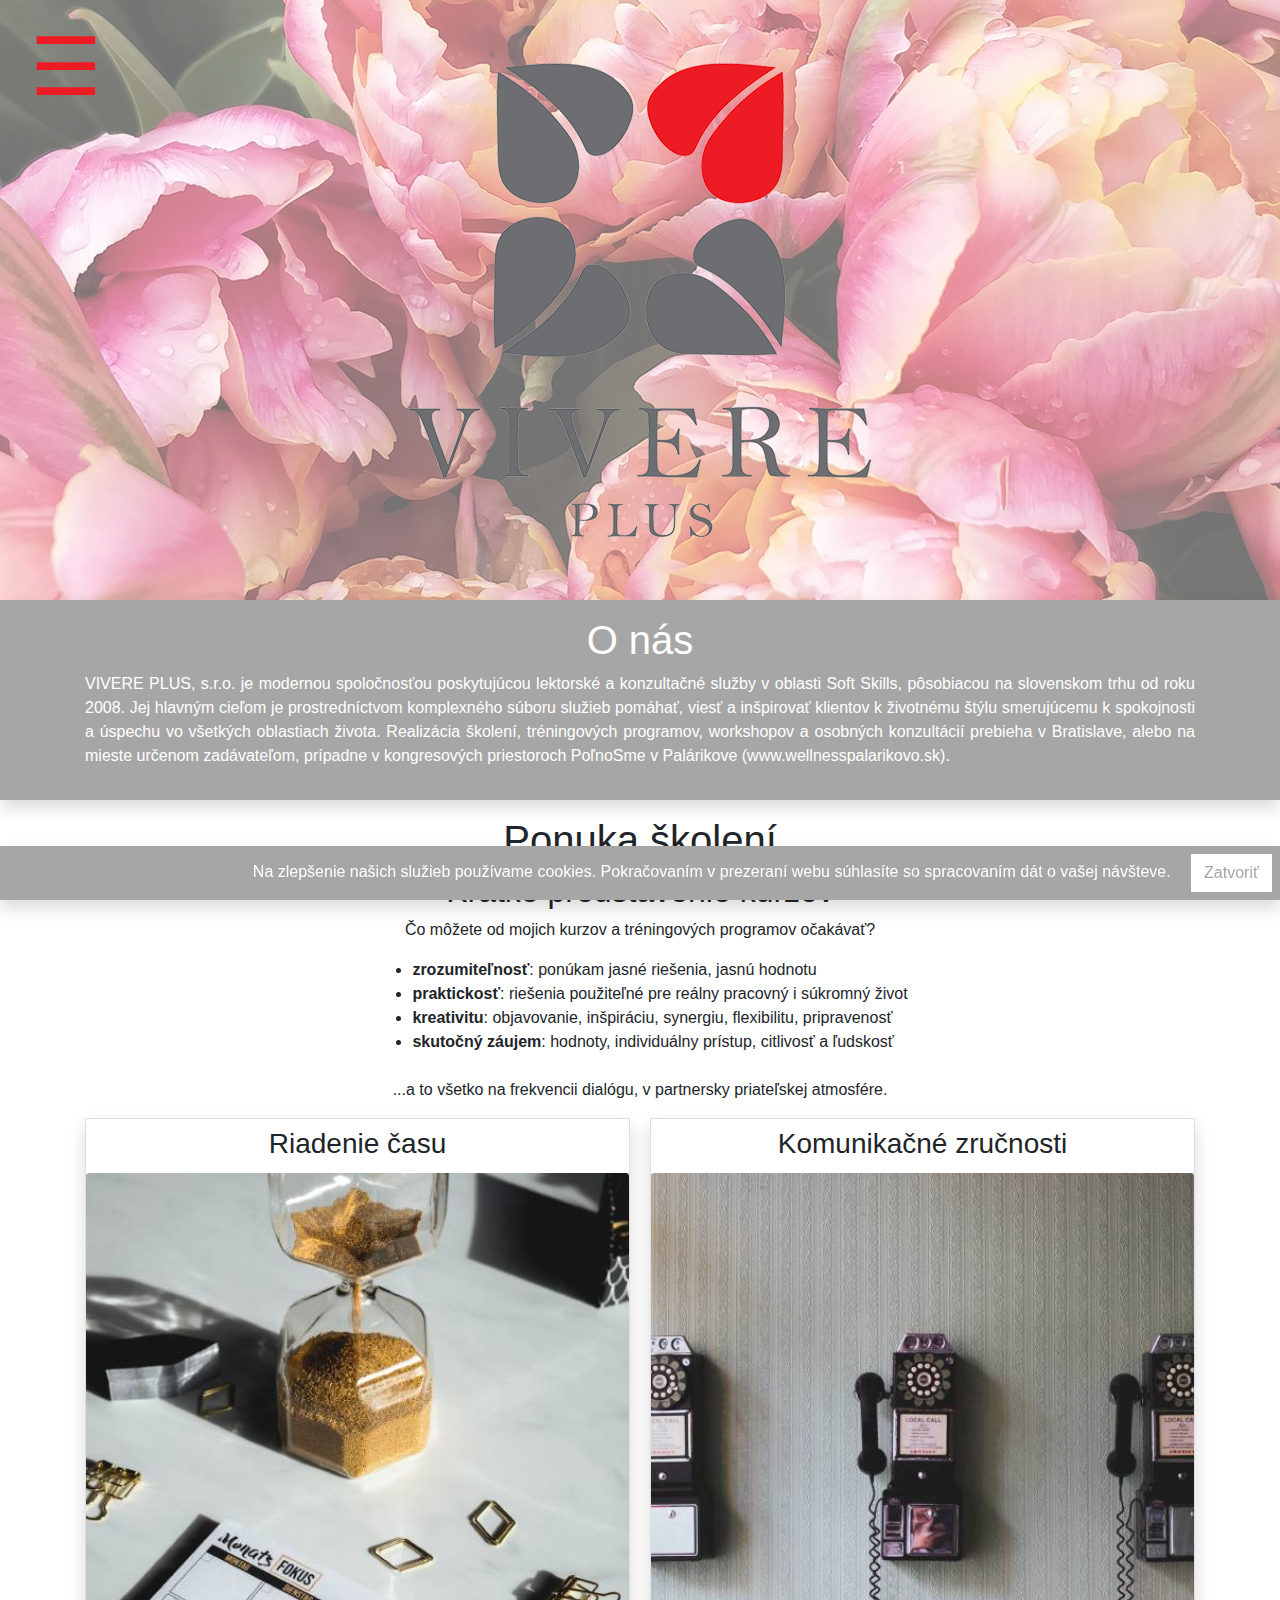
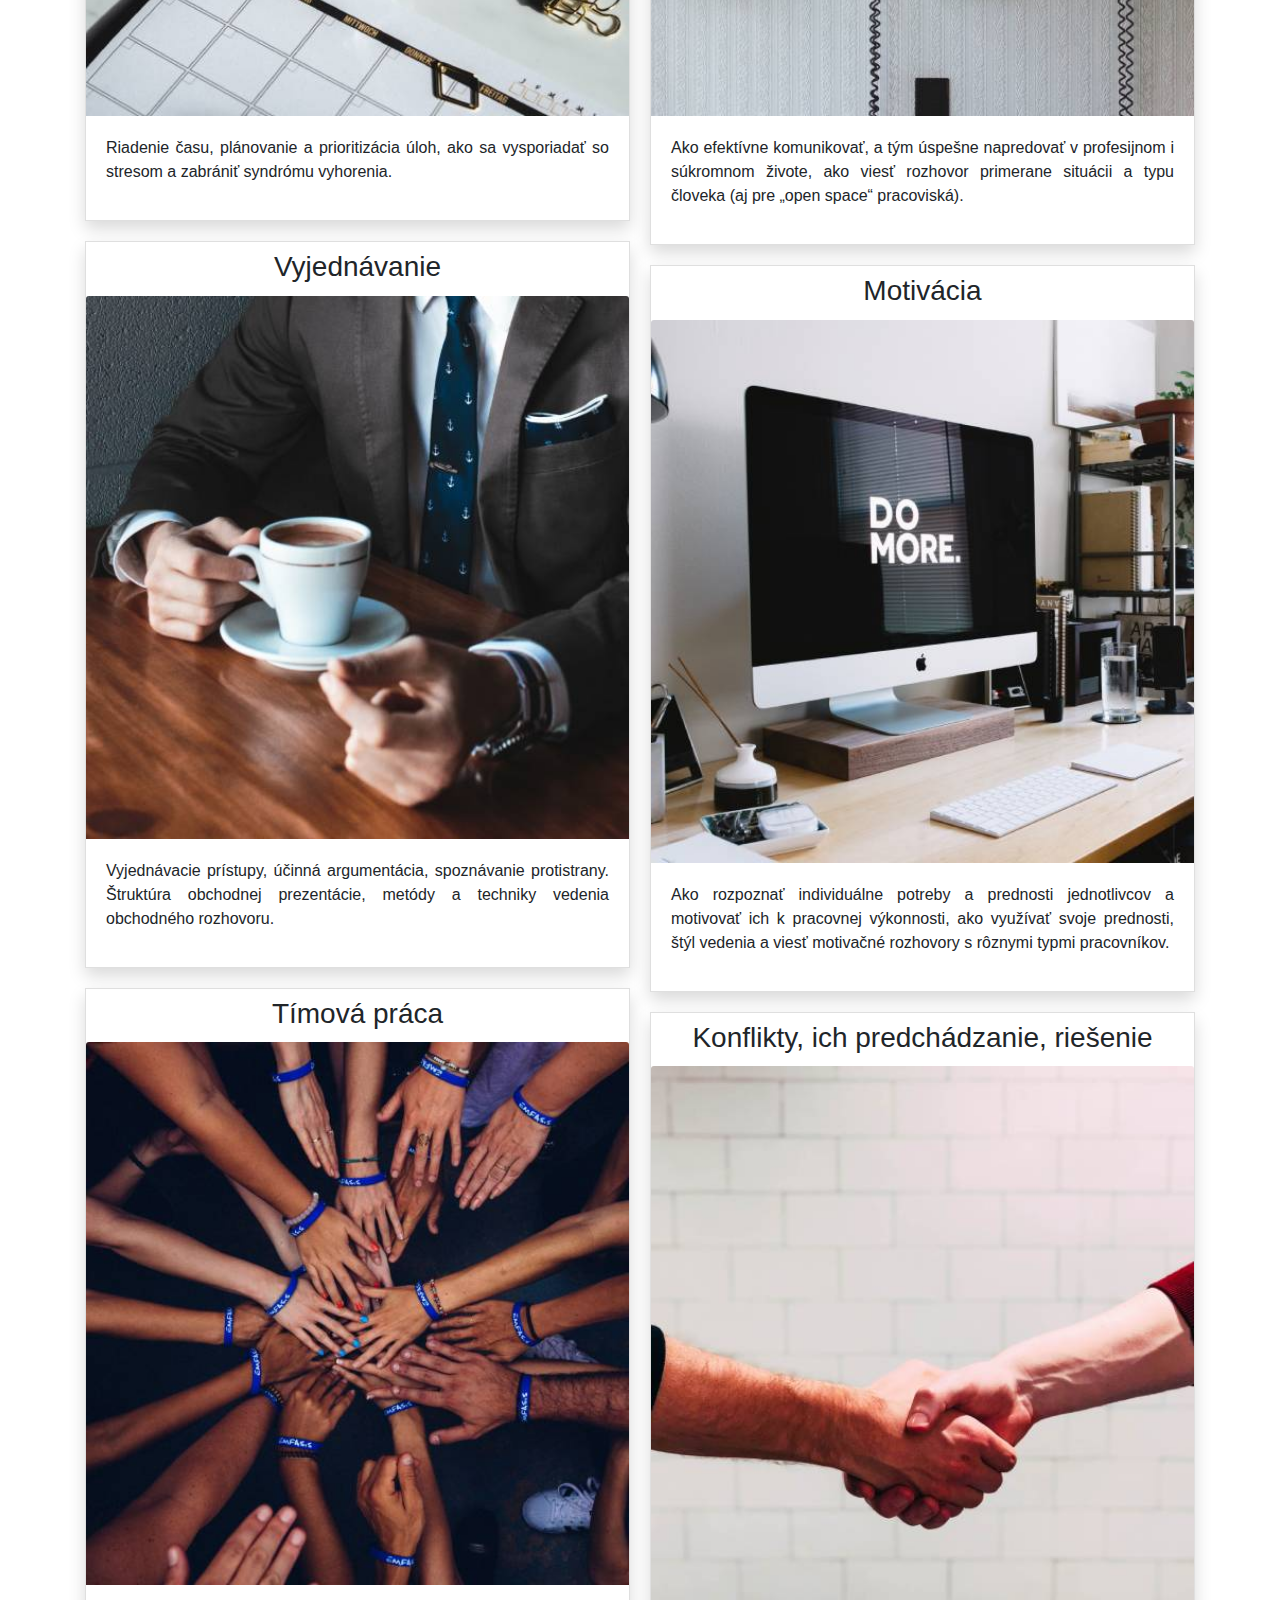
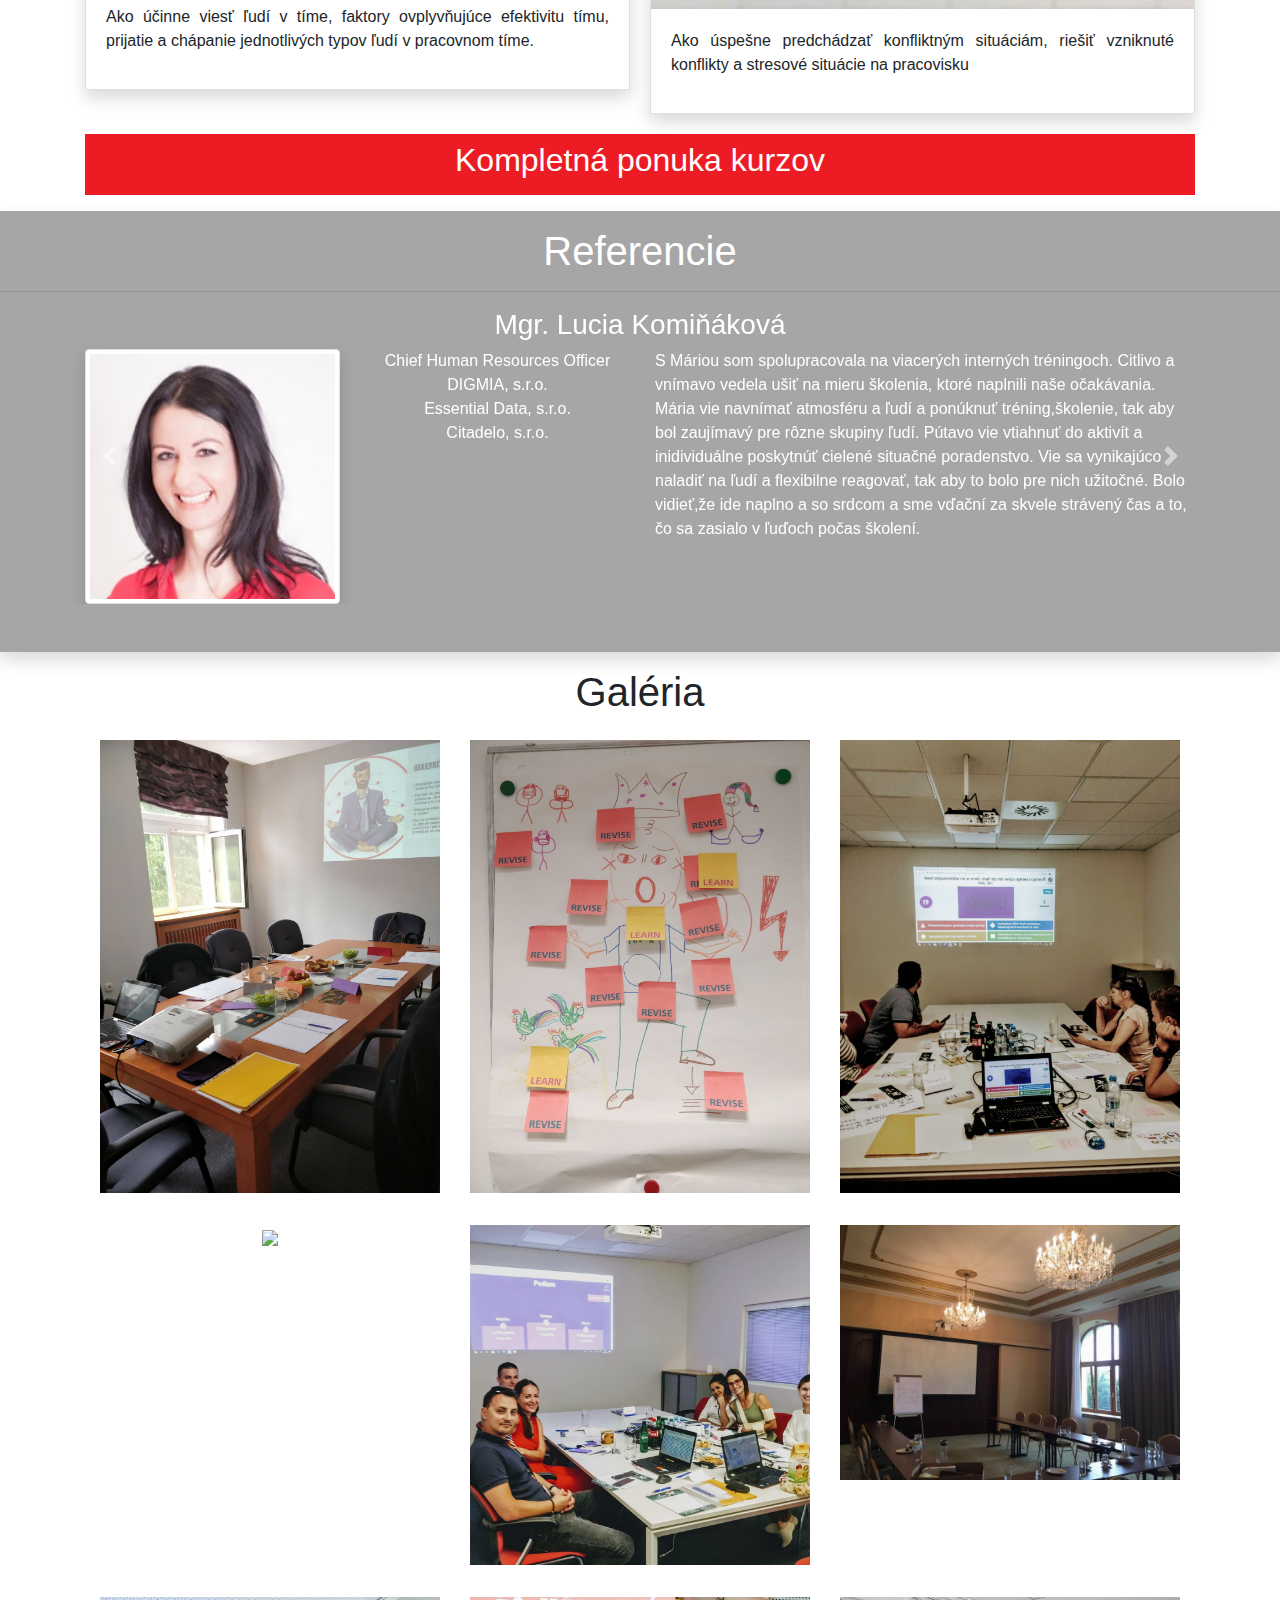
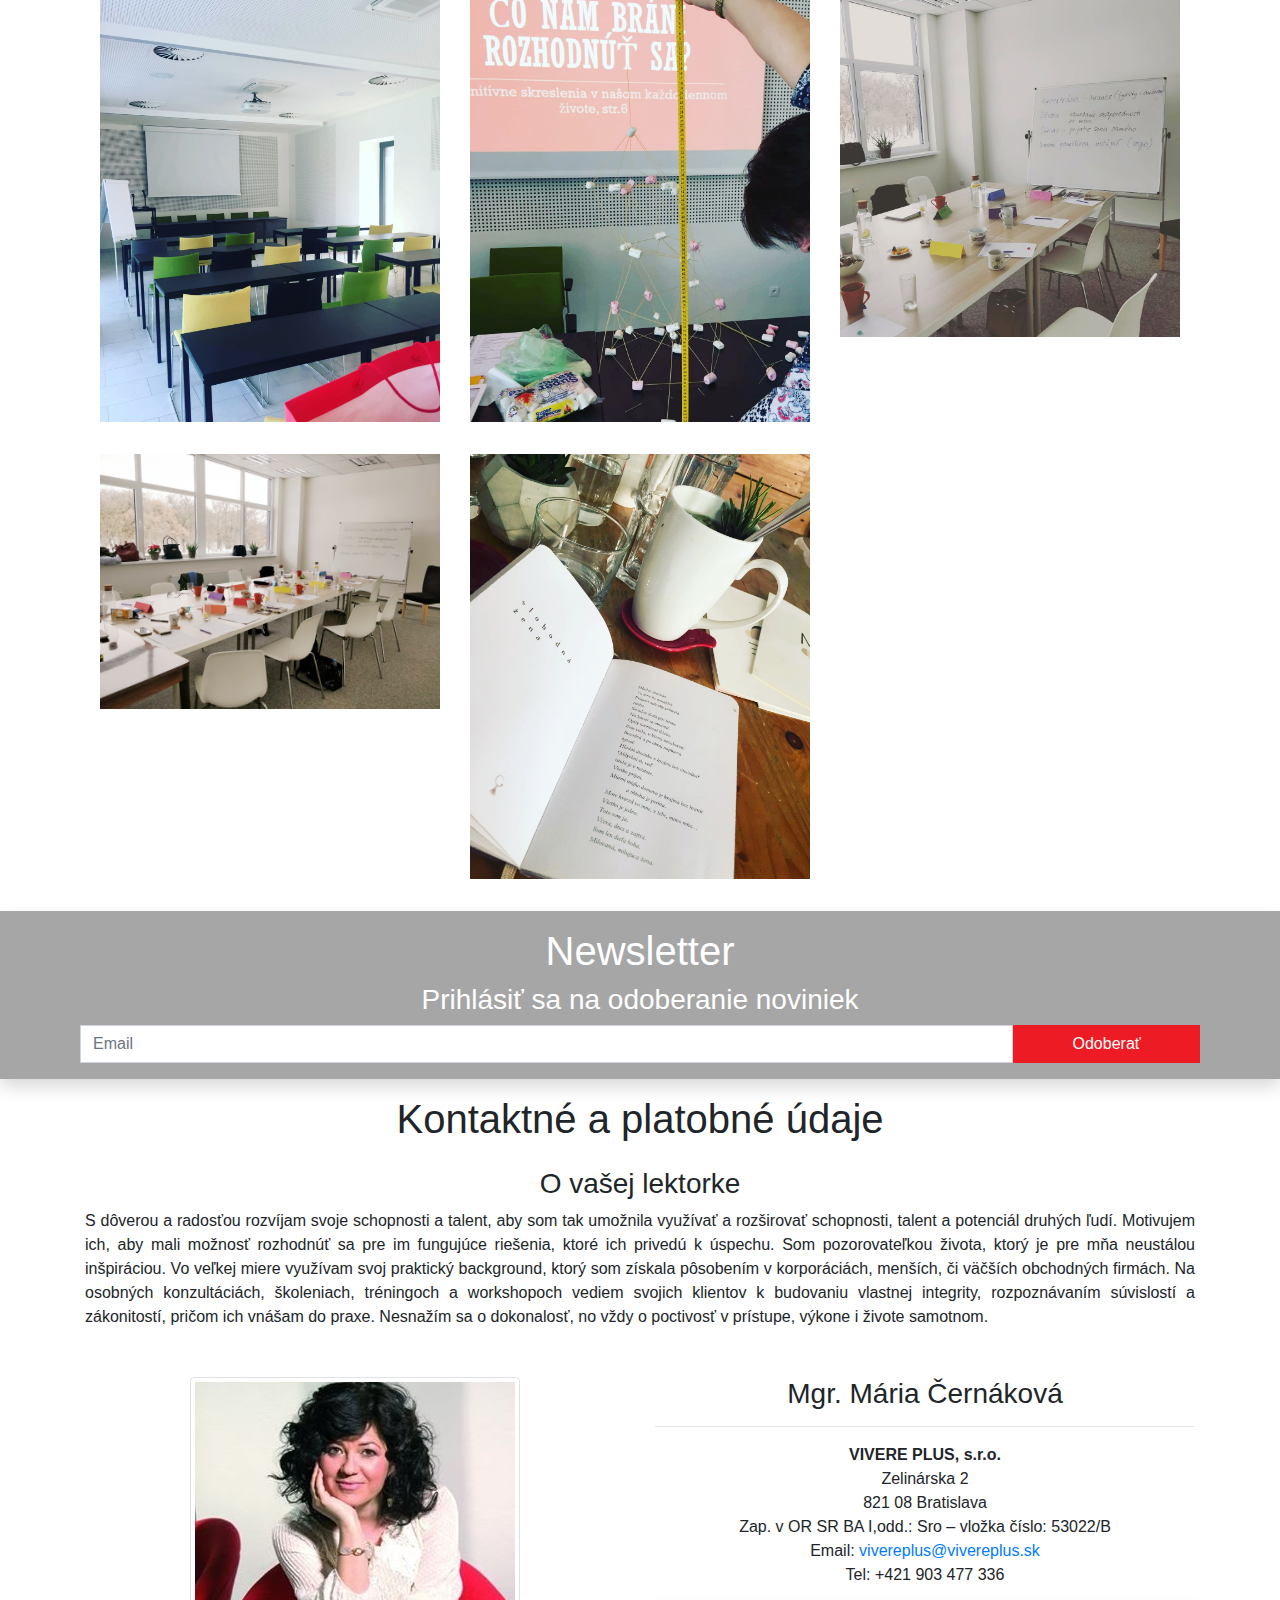
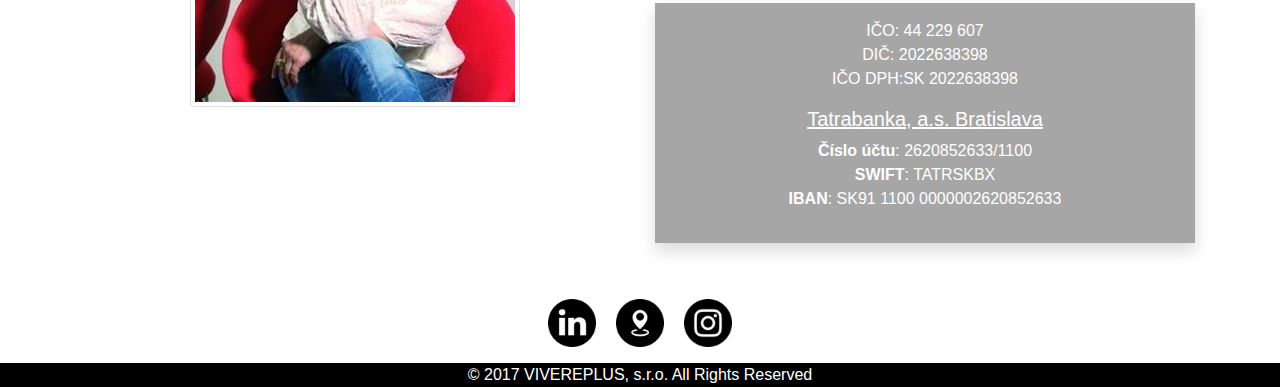
==== index.html @ 150a3332 "Add GDPR cookies compliant bar" ====
<!DOCTYPE html>
<html lang="en">
<head>
<meta charset="UTF-8">
<meta name="viewport" content="width=device-width, initial-scale=1, shrink-to-fit=no">
<title>VIVEREPLUS</title>
<meta name="description" content="Moderná spoločnosť poskytujúca lektorské a konzultačné služby v oblasti Soft Skills, pôsobiacou na slovenskom trhu od roku 2008. Jej hlavným cieľom je prostredníctvom komplexného súboru služieb pomáhať, viesť a inšpirovať klientov k životnému štýlu smerujúcemu k spokojnosti a úspechu vo všetkých oblastiach života.">

<link rel="stylesheet" href="https://stackpath.bootstrapcdn.com/bootstrap/4.3.1/css/bootstrap.min.css" integrity="sha384-ggOyR0iXCbMQv3Xipma34MD+dH/1fQ784/j6cY/iJTQUOhcWr7x9JvoRxT2MZw1T" crossorigin="anonymous">
<link rel="stylesheet" href="main.css">

<link rel="apple-touch-icon" sizes="180x180" href="/apple-touch-icon.png">
<link rel="icon" type="image/png" sizes="32x32" href="/favicon-32x32.png">
<link rel="icon" type="image/png" sizes="16x16" href="/favicon-16x16.png">
<link rel="manifest" href="/site.webmanifest">
<link rel="mask-icon" href="/safari-pinned-tab.svg" color="#5bbad5">
<meta name="msapplication-TileColor" content="#ffffff">
<meta name="theme-color" content="#ffffff">
</head>

<body id="body">
<a href="javascript:void(0)" class="openbtn icon" onclick="openNav()">&#9776;</a>
<nav id="main_nav" class="light">
  <span class="closebtn icon" onclick="closeNav()">&times;</span>
  <a class="h2 text-left" onclick="navTo('home')">Domov</a>
  <a class="h2 text-left" onclick="navTo('about')">O mne</a>
  <a class="h2 text-left" onclick="navTo('services')">Ponuka kurzov</a>
  <a class="h2 text-left" onclick="navTo('reviews')">Referencie</a>
  <a class="h2 text-left" onclick="navTo('galery')">Galéria</a>
  <a class="h2 text-left" onclick="navTo('newsletter')">Newsletter</a>
  <a class="h2 text-left" onclick="navTo('contact')">Kontaktné údaje</a>
</nav>
<header id="home">
  <img src="images/vivereplus-logo-600px.png" class="img-fluid"/>
</header>
<main>
  <article id="about" class="container-fluid dark shadow">
    <div class="container">
      <h1>O nás</h1>
      <p class="text-justify">
      VIVERE PLUS, s.r.o. je modernou  spoločnosťou poskytujúcou lektorské a
      konzultačné služby v oblasti Soft Skills, pôsobiacou na slovenskom trhu od
      roku 2008.   Jej hlavným cieľom  je prostredníctvom komplexného súboru služieb
      pomáhať, viesť a inšpirovať klientov k životnému štýlu smerujúcemu k
      spokojnosti a úspechu vo všetkých oblastiach života.   Realizácia školení,
      tréningových programov, workshopov a osobných konzultácií prebieha v
      Bratislave, alebo na mieste určenom zadávateľom, prípadne v kongresových
      priestoroch PoľnoSme v Palárikove (www.wellnesspalarikovo.sk).  
      </p>
    </div>
  </article>

  <article id="services" class="container-fluid">
    <div class="container">
    <h1>Ponuka školení</h1>
    <h2>Krátke predstavenie kurzov</h2>
    <p>
    Čo môžete od mojich kurzov a tréningových programov očakávať?
    <ul style="text-align: left; display: table; margin: auto">
      <li><b>zrozumiteľnosť</b>: ponúkam jasné riešenia, jasnú hodnotu</li>
      <li><b>praktickosť</b>: riešenia použiteľné pre reálny pracovný i súkromný život</li>
      <li><b>kreativitu</b>: objavovanie, inšpiráciu, synergiu, flexibilitu, pripravenosť</li>
      <li><b>skutočný záujem</b>: hodnoty, individuálny prístup, citlivosť a ľudskosť</li>
    </ul>
    <p>
    <br>
    ...a to všetko na frekvencii dialógu, v partnersky priateľskej atmosfére.
    </p>
    <div class="card-columns">
        <div class="card shadow" style="cursor: pointer" onclick="$('#timeManagementDetail').collapse('toggle')">
          <h3 class="mt-2 card-title">Riadenie času</h3>
					<img src="images/time-management.jpg" class="card-img-top" alt="Time management">
          <div class="card-body">
            <p class="text-justify">
            Riadenie času, plánovanie a prioritizácia úloh, ako sa vysporiadať
            so stresom a zabrániť syndrómu vyhorenia.
            </p>
						<div class="collapse" id="timeManagementDetail">
							<table class="table table-striped">
								<tr><td>Time a stres management</td>
									<td>1&nbsp;ďeň, 2&nbsp;dni</td></tr>
								<tr><td>Time,  stres management a prokrastinácia</td>
									<td>2&nbsp;dni</td></tr>
								<tr><td>Efektivita v práci</td>
									<td>1&nbsp;ďeň</td></tr>
							</table>
							<a href="docs/ponuka-skoleni.pdf" target="_blank" class="dark btn btn-primary btn-block">Viac info</a>
						</div>
          </div>
        </div>

        <div class="card shadow" style="cursor: pointer" onclick="$('#negotiationDetail').collapse('toggle')">
          <h3 class="mt-2 card-title">Vyjednávanie</h3>
					<img src="images/negotiation.jpg" class="card-img-top" alt="Negotiation">
          <div class="card-body">
            <p class="text-justify">
            Vyjednávacie prístupy, účinná argumentácia, spoznávanie protistrany.
            Štruktúra obchodnej prezentácie, metódy a techniky vedenia obchodného rozhovoru.
            </p>
						<div class="collapse" id="negotiationDetail">
							<table class="table table-striped">
								<tr><td>Vyjednávacie zručnosti</td>
										<td>1&nbsp;ďeň, 2&nbsp;dni</td></tr>
								<tr><td>Účinná prezentácia v negociačnom procese</td>
										<td>1&nbsp;ďeň, 2&nbsp;dni</td></tr>
								<tr><td>Praktické obchodné zručnosti</td>
										<td>1&nbsp;ďeň</td></tr>
							</table>
							<a href="docs/ponuka-skoleni.pdf" target="_blank" class="dark btn btn-primary btn-block">Viac info</a>
						</div>
          </div>
        </div>

        <div class="card shadow" style="cursor: pointer" onclick="$('#teamWorkDetail').collapse('toggle')">
          <h3 class="mt-2 card-title">Tímová práca</h3>
					<img src="images/teamwork.jpg" class="card-img-top" alt="Teamwork">
          <div class="card-body">
            <p class="text-justify">
              Ako účinne viesť ľudí v tíme, faktory ovplyvňujúce efektivitu tímu,
              prijatie a chápanie jednotlivých typov ľudí v pracovnom tíme.
            </p>
						<div class="collapse" id="teamWorkDetail">
							<table class="table table-striped">
								<tr>
									<td>Tímová spolupráca – vedenie ľudí v tíme</td>
									<td>2&nbsp;dni</td>
								</tr>
								<tr>
									<td>Tímová synergia - workshop (počet osôb 12 – 25)</td>
									<td>1&nbsp;ďeň</td>
								</tr>
								<tr>
									<td>Budovanie vzťahov v tíme. Ako správne narábať s odlišnosťami
										v diverzifikovanom tíme.</td>
									<td>1&nbsp;ďeň</td>
								</tr>
							</table>
							<a href="docs/ponuka-skoleni.pdf" target="_blank" class="dark btn btn-primary btn-block">Viac info</a>
						</div>
          </div>
        </div>

        <div class="card shadow" style="cursor: pointer" onclick="$('#communicationDetail').collapse('toggle')">
          <h3 class="mt-2 card-title">Komunikačné zručnosti</h3>
					<img src="images/communication.jpg" class="card-img-top" alt="Communication">
          <div class="card-body">
            <p class="text-justify">
            Ako efektívne komunikovať, a tým úspešne napredovať v profesijnom i
            súkromnom živote, ako viesť rozhovor primerane situácii a typu
            človeka (aj pre „open space“ pracoviská).
            </p>
						<div class="collapse" id="communicationDetail">
							<table class="table table-striped">
								<tr><td>Profesionálna komunikácia</td>
										<td>1&nbsp;ďeň</td></tr>
								<tr><td>Komunikácia manažéra v organizácii</td>
										<td>1&nbsp;ďeň</td></tr>
								<tr><td>Asertívna komunikácia v praxi</td>
										<td>1&nbsp;ďeň</td></tr>
								<tr><td>Trenažér asertivity</td>
										<td>2&nbsp;dni</td></tr>
								<tr><td>Business komunikácia v praxi</td>
										<td>2&nbsp;dni</td></tr>
								<tr><td>Dištančná komunikácia: profesionálna telefonická a e-mailová
			komunikácia, videohovor</td>
										<td>1&nbsp;ďeň</td></tr>
							</table>
							<a href="docs/ponuka-skoleni.pdf" target="_blank" class="dark btn btn-primary btn-block">Viac info</a>
						</div>
          </div>
        </div>

        <div class="card shadow" style="cursor: pointer" onclick="$('#motivationDetail').collapse('toggle')">
          <h3 class="mt-2 card-title">Motivácia</h3>
					<img src="images/motivation.jpg" class="card-img-top" alt="Motivation">
          <div class="card-body">
            <p class="text-justify">
            Ako rozpoznať individuálne potreby a prednosti jednotlivcov a
            motivovať ich k pracovnej výkonnosti, ako využívať svoje prednosti,
            štýl vedenia a viesť motivačné rozhovory s rôznymi typmi
            pracovníkov.
            </p>
						<div class="collapse" id="motivationDetail">
							<table class="table table-striped">
								<tr><td>Motivácia zamestnancov</td>
										<td>1&nbsp;ďeň</td></tr>
								<tr><td>Motivácia – Potenciál – Výkon (workshop)</td>
										<td>3&nbsp;hodiny</td></tr>
								<tr><td>Selfmanagement a Emocionálna inteligencia</td>
										<td>1&nbsp;ďeň, 2&nbsp;dni</td></tr>
							</table>
							<a href="docs/ponuka-skoleni.pdf" target="_blank" class="dark btn btn-primary btn-block">Viac info</a>
						</div>
          </div>
        </div>

        <div class="card shadow" style="cursor: pointer" onclick="$('#conflictDetail').collapse('toggle')">
          <h3 class="mt-2 card-title">Konflikty, ich predchádzanie, riešenie</h3>
					<img src="images/conflict.jpg" class="card-img-top" alt="Conflict">
          <div class="card-body">
            <p class="text-justify">
            Ako úspešne predchádzať konfliktným situáciám, riešiť vzniknuté konflikty a
            stresové situácie na pracovisku
            </p>
						<div class="collapse" id="conflictDetail">
							<table class="table table-striped">
								<tr><td>Riešenie konfliktných situácií</td>
										<td>1&nbsp;ďeň</td></tr>
								<tr><td>Konštruktívne riešenie problémov</td>
										<td>1&nbsp;ďeň</td></tr>
							</table>
							<a href="docs/ponuka-skoleni.pdf" target="_blank" class="dark btn btn-primary btn-block">Viac info</a>
						</div>
          </div>
        </div> 
    </div>
    <div>
      <a href="docs/ponuka-skoleni.pdf" class="btn btn-primary btn-block" target="_blank"><h2>Kompletná ponuka kurzov</h2></a>
    </div>      
  </div>
  </article>

  <article id="reviews" class="container-fluid dark shadow pb-5">
  <h1>Referencie</h1>
  <hr>
  <div class="container-fluid">
    <div id="reviewsCarousel" class="carousel slide" data-ride="carousel">
      <div class="carousel-inner">
        <div class="carousel-item active">
          <h3>Mgr. Lucia Komiňáková</h3>
          <div class="container">
            <div class="row">
              <div class="col-md-3">
                <img class="img-fluid img-thumbnail shadow" src="images/lucia_kominakova.jpeg" alt="Lucia Komiňáková">
              </div>
              <div class="col-md-3">
                <p>
                Chief Human Resources Officer<br>
                DIGMIA, s.r.o.<br>
                Essential Data, s.r.o.<br>
                Citadelo, s.r.o.
                <p>
              </div>
              <div class="col-md-6 text-left">
                S Máriou som spolupracovala na viacerých interných
                tréningoch. Citlivo a vnímavo vedela ušiť na mieru školenia,
                ktoré naplnili naše očakávania. Mária vie navnímať atmosféru
                a ľudí a ponúknuť tréning,školenie, tak aby bol zaujímavý pre
                rôzne skupiny ľudí. Pútavo vie vtiahnuť do aktivít a
                inidividuálne poskytnúť cielené situačné poradenstvo. Vie sa
                vynikajúco naladiť na ľudí a flexibilne reagovať, tak aby to
                bolo pre nich užitočné. Bolo vidieť,že ide naplno a so srdcom
                a sme vďační za skvele strávený čas a to, čo sa zasialo v
                ľuďoch počas školení.
              </div>
            </div>
          </div>
        </div>

        <div class="carousel-item">
          <h3>Miroslava Baňasová</h3>
          <div class="container">
            <div class="row">
              <div class="col-md-3">
                <img class="img-fluid img-thumbnail shadow" src="images/mirka_banasova.jpg" alt="Mirka Baňasová">
              </div>
              <div class="col-md-3">
                <p>
                  IT Center of Competence Manager<br>
                  Porsche Slovakia, spol. s.r.o.
                </p>
              </div>
              <div class="col-md-6 text-left">
                Lektorku Majku Černákovú hodnotím veľmi kladne. Keď sa tak zamyslím,
                tak v podstate jej školenia mám absolvované skoro všetky. Boli pre
                mňa jedny z najlepších aké som absolvovala. Lektorka išla podľa
                vyhotovenej osnovy, mala pre nás vytlačené podklady, celý čas sa
                snažila každého zapájať či už do rozhovorov, alebo úloh. Dozvedeli
                sme sa mnoho zaujimavých vecí a často krát som sa nad jej vetami
                naozaj zamyslela. Jej odporúčania som aplikovala do svojho firemného
                prostredia a skutočne pomohli Vrelo odporúčam.
              </div>
            </div>
          </div>
        </div>
      </div>
      <a class="carousel-control-prev" href="#reviewsCarousel" role="button" data-slide="prev">
        <span class="carousel-control-prev-icon" aria-hidden="true"></span>
        <span class="sr-only">Previous</span>
      </a>
      <a class="carousel-control-next" href="#reviewsCarousel" role="button" data-slide="next">
        <span class="carousel-control-next-icon" aria-hidden="true"></span>
        <span class="sr-only">Next</span>
      </a>
    </div>
  </div>
  </article>

  <article id="galery" class="container-fluid">
  <div class="container">
    <div>
      <h1>Galéria</h1>
      <div class="container">
        <div class="row">
          <div class="col-md-4 py-3"><img src="images/gallery/pic01.jpg" class="img-fluid"></div>
          <div class="col-md-4 py-3"><img src="images/gallery/pic02.jpg" class="img-fluid"></div>
          <div class="col-md-4 py-3"><img src="images/gallery/pic03.jpg" class="img-fluid"></div>
          <div class="col-md-4 py-3"><img src="images/gallery/pic04.jpg" class="img-fluid"></div>
          <div class="col-md-4 py-3"><img src="images/gallery/pic05.jpg" class="img-fluid"></div>
          <div class="col-md-4 py-3"><img src="images/gallery/pic06.jpg" class="img-fluid"></div>
          <div class="col-md-4 py-3"><img src="images/gallery/pic07.jpg" class="img-fluid"></div>
          <div class="col-md-4 py-3"><img src="images/gallery/pic08.jpg" class="img-fluid"></div>
          <div class="col-md-4 py-3"><img src="images/gallery/pic09.jpg" class="img-fluid"></div>
          <div class="col-md-4 py-3"><img src="images/gallery/pic10.jpg" class="img-fluid"></div>
          <div class="col-md-4 py-3"><img src="images/gallery/pic11.jpg" class="img-fluid"></div>
      </div>
    </div>
  </div>
  </article>

  <article id="newsletter" class="container-fluid dark shadow">
    <div class="container">
      <h1>Newsletter</h1>
      <h3>Prihlásiť sa na odoberanie noviniek</h3>
      <!-- Begin Mailchimp Signup Form -->
      <div id="mc_embed_signup">
        <form action="https://gmail.us3.list-manage.com/subscribe/post?u=bdd38a01954a17d574fbef559&amp;id=acc9ce4216"
          method="post" id="mc-embedded-subscribe-form" name="mc-embedded-subscribe-form" class="validate" target="_blank"
          novalidate>
          <div class="form-row" id="mc_embed_signup_scroll">
            <div class="col-md-10">
              <input type="email" value="" name="EMAIL" class="form-control" id="mce-EMAIL" placeholder="Email" required>
            </div>
            <!-- real people should not fill this in and expect good things - do not remove this or risk form bot signups-->
            <div style="position: absolute; left: -5000px;" aria-hidden="true"><input type="text"
                name="b_bdd38a01954a17d574fbef559_acc9ce4216" tabindex="-1" value=""></div>
            <div class="clear col-md-2"><input type="submit" value="Odoberať" name="subscribe" id="mc-embedded-subscribe"
                class="btn btn-primary btn-block"></div>
          </div>
        </form>
      </div>
      <!--End mc_embed_signup-->
    </div>
  </article>

  <article id="contact" class="container-fluid">
  <div class="container">
    <h1>Kontaktné a platobné údaje</h1>

    <div class="mt-4 mb-5">
    <h3>O vašej lektorke</h3>
    <p class="text-justify">
      S dôverou a radosťou rozvíjam svoje schopnosti a talent, aby som tak
      umožnila využívať a rozširovať schopnosti, talent a potenciál druhých
      ľudí. Motivujem ich, aby mali možnosť rozhodnúť sa pre im fungujúce
      riešenia, ktoré ich privedú k úspechu. Som pozorovateľkou života,
      ktorý je pre mňa neustálou inšpiráciou. Vo veľkej miere využívam svoj
      praktický background, ktorý som získala pôsobením v korporáciách,
      menších, či väčších obchodných firmách. Na osobných konzultáciách,
      školeniach, tréningoch a workshopoch vediem svojich klientov k
      budovaniu vlastnej integrity, rozpoznávaním súvislostí a zákonitostí,
      pričom ich vnášam do praxe. Nesnažím sa o dokonalosť, no vždy o
      poctivosť v prístupe, výkone i živote samotnom.
    </p>
    </div>

    <div class="row my-4">
      <div class="col-md-6">
        <img class="img-thumbnail" alt="Portrait of company owner" src="images/portrait.jpg"/>
      </div>
      <div class="col-md-6">
        <h3>Mgr. Mária Černáková</h3>
        <hr>
        <address>
          <strong>VIVERE PLUS, s.r.o.</strong><br>
          Zelinárska 2<br>
          821 08 Bratislava<br>
          Zap. v  OR SR BA I,odd.: Sro – vložka číslo: 53022/B<br>
          Email: <a href="mailto:vivereplus@vivereplus.sk" target="_top">vivereplus@vivereplus.sk</a><br>
          Tel: +421 903 477 336
        </address> 

        <div class="p-3 gray shadow">
          <p>
            IČO: 44 229 607<br>
            DIČ: 2022638398<br>
            IČO DPH:SK 2022638398
          </p>

          <h5><u>Tatrabanka, a.s. Bratislava</u></h5>
          <p>
            <strong>Číslo účtu</strong>: 2620852633/1100<br>
            <strong>SWIFT</strong>: TATRSKBX<br>
            <strong>IBAN</strong>: SK91 1100 0000002620852633
          </p>
        </div>
      </div>
    </div>
  </div>    
  </article>

  <article class="container-fluid" id="social">
    <a class="m-2" href="https://www.linkedin.com/in/m%C3%A1ria-%C4%8Dern%C3%A1kov%C3%A1-b138b4b2/" target="_blank"><img class="social-icon" alt="linkedin icon" src="images/linkedin.png"/></a>
    <a class="m-2" href="https://goo.gl/maps/KkEnNW11Qq9T8ZDj6" target="_blank"><img class="social-icon" alt="maps icon" src="images/maps.png"/></a>
    <a class="m-2" href="https://instagram.com/maria.cernakova_vivereplus?igshid=1i6t0zwocxqmr" target="_blank"><img class="social-icon" alt="instagram icon" src="images/instagram.png"/></a>  
  </article>
    
</main>
<footer>
  © 2017 VIVEREPLUS, s.r.o. All Rights Reserved
</footer>
<div class="cookie-consent shadow p-2 text-right" id="gdpr_bar">
  <span class="mr-3">
    Na zlepšenie našich služieb používame cookies. Pokračovaním v prezeraní
    webu súhlasíte so spracovaním dát o vašej návšteve.
  </span>
  <button class="btn btn-secondary" onclick="acceptCookies(this)">Zatvoriť</button>
</div>

<script src="https://code.jquery.com/jquery-3.3.1.slim.min.js" integrity="sha384-q8i/X+965DzO0rT7abK41JStQIAqVgRVzpbzo5smXKp4YfRvH+8abtTE1Pi6jizo" crossorigin="anonymous"></script>
<script src="https://cdnjs.cloudflare.com/ajax/libs/popper.js/1.14.7/umd/popper.min.js" integrity="sha384-UO2eT0CpHqdSJQ6hJty5KVphtPhzWj9WO1clHTMGa3JDZwrnQq4sF86dIHNDz0W1" crossorigin="anonymous"></script>
<script src="https://stackpath.bootstrapcdn.com/bootstrap/4.3.1/js/bootstrap.min.js" integrity="sha384-JjSmVgyd0p3pXB1rRibZUAYoIIy6OrQ6VrjIEaFf/nJGzIxFDsf4x0xIM+B07jRM" crossorigin="anonymous"></script>
<script>
function openNav() {
  if (window.innerWidth <= 992) {
    document.getElementById("main_nav").style.width = "100%"
  } else {
    document.getElementById("main_nav").style.width = "20rem"
  }
}

function closeNav() {
  document.getElementById("main_nav").style.width = "0"
} 

function navTo(anchor) {
  location.hash = '#' + anchor
  if (window.innerWidth <= 1000) { closeNav() }
}

function acceptCookies(event) {
  let e = document.createElement("script")
  e.setAttribute("src", "https://www.googletagmanager.com/gtag/js?id=UA-146417236-1")
  document.head.appendChild(e)
  window.dataLayer = window.dataLayer || [];
  function gtag(){dataLayer.push(arguments);}
  gtag('js', new Date());
  gtag('config', 'UA-146417236-1');

  document.getElementById("gdpr_bar").style.display = "none"
}
</script>
</body>
</html>
---- main.css ----
:root {
  --color-light: white;
  --color-text: #808080;
  --color-dark: #a6a6a6;
  --color-accent: #ed1c24;
  --color-accent-dark: #cd1c24;
  --color-accent-bg: #ea888b;
}

.dark {
  background-color: var(--color-dark);
  color: var(--color-light);
}

.gray {
  background-color: var(--color-dark);
  color: var(--color-light);
}

.light {
  background-color: var(--color-light);
  color: var(--color-text);
}

body {
  text-align: center;
  font-family: 'Open Sans', sans-serif;
  scroll-behavior: smooth;
}

header {
  background: url(images/background-small.jpg) center center no-repeat;
}

article {
  padding: 1rem 0 !important;
}

footer {
  color: white;
  background-color: black;
}

.card {
  border-radius: 0;
  margin-bottom: 1.25rem !important;
}

.card-columns { column-count: 1; }

@media only screen and (min-width : 768px) {
  .card-columns { column-count: 2; }
}

.review-img {
  max-height: 100%;
  max-width: 50%;
}

.btn {
  border-radius: 0;
}

.btn-primary {
  background-color: var(--color-accent);
  border-color: var(--color-accent);
}

.btn-primary:hover {
  background-color: var(--color-accent);
  border-color: var(--color-accent);
}

.btn-primary:active {
  background-color: var(--color-accent-dark) !important;
  border-color: var(--color-accent-dark) !important;
}

.btn-secondary {
  border-color: var(--color-light);
  background-color: var(--color-light);
  color: var(--color-dark);
}

.btn-secondary:hover {
  border-color: var(--color-light);
  background-color: var(--color-light);
  color: var(--color-dark);
}

.btn-secondary:active {
  border-color: var(--color-light);
  background-color: var(--color-light);
  color: var(--color-dark);
}

.form-control {
  border-radius: 0;
}

.form-row > .col, .form-row > [class*="col-"] {
  padding: 0;
}

.social-icon {
  width: 3rem;
}

/* NAVBAR */

nav {
  height: 100%;
  width: 0;
  position: fixed;
  z-index: 1000;
  top: 0;
  left: 0;
  overflow-x: hidden;
  transition: 0.5s;
  padding-top: 60px;
  text-align: center;
  box-shadow: 0 4px 8px 0 rgba(0, 0, 0, 0.2), 0 6px 20px 0 rgba(0, 0, 0, 0.19);
}

nav a {
  padding: 8px 8px 8px 32px;
  text-decoration: none;
  font-weight: bold;
  color: var(--color-accent);
  display: block;
  transition: 0.3s;
  white-space: nowrap;
  cursor: pointer;
}

nav a:hover {
  background-color: #EEEEEE;
  transition: 0.1s;
}

.closebtn {
  cursor: pointer;
  font-size: 3rem;
  position: absolute;
  top: -0.5rem;
  right: 25px;
  padding: 0;
  margin-left: 50px;
  color: var(--color-accent);
}

.openbtn {
  z-index: 999;
  font-size: 3rem;
  position: fixed;
  top: 0;
  left: 0;
  margin: 8px 0 0 30px;
  color: var(--color-accent);
}

.openbtn:hover {
  text-decoration: none;
  color: var(--color-accent);
}

@media only screen and (min-width : 992px) {
  .openbtn { font-size: 5rem; }
  .closebtn {
    font-size: 5rem; 
    top: -1.8rem;
  }
}

/* GDPR COOKIE CONSENT BAR */

.cookie-consent {
  position: fixed;
  bottom: 0;
  left: 0;
  background-color: var(--color-dark);
  color: var(--color-light);
  width: 100%;
  z-index: 9998;
}
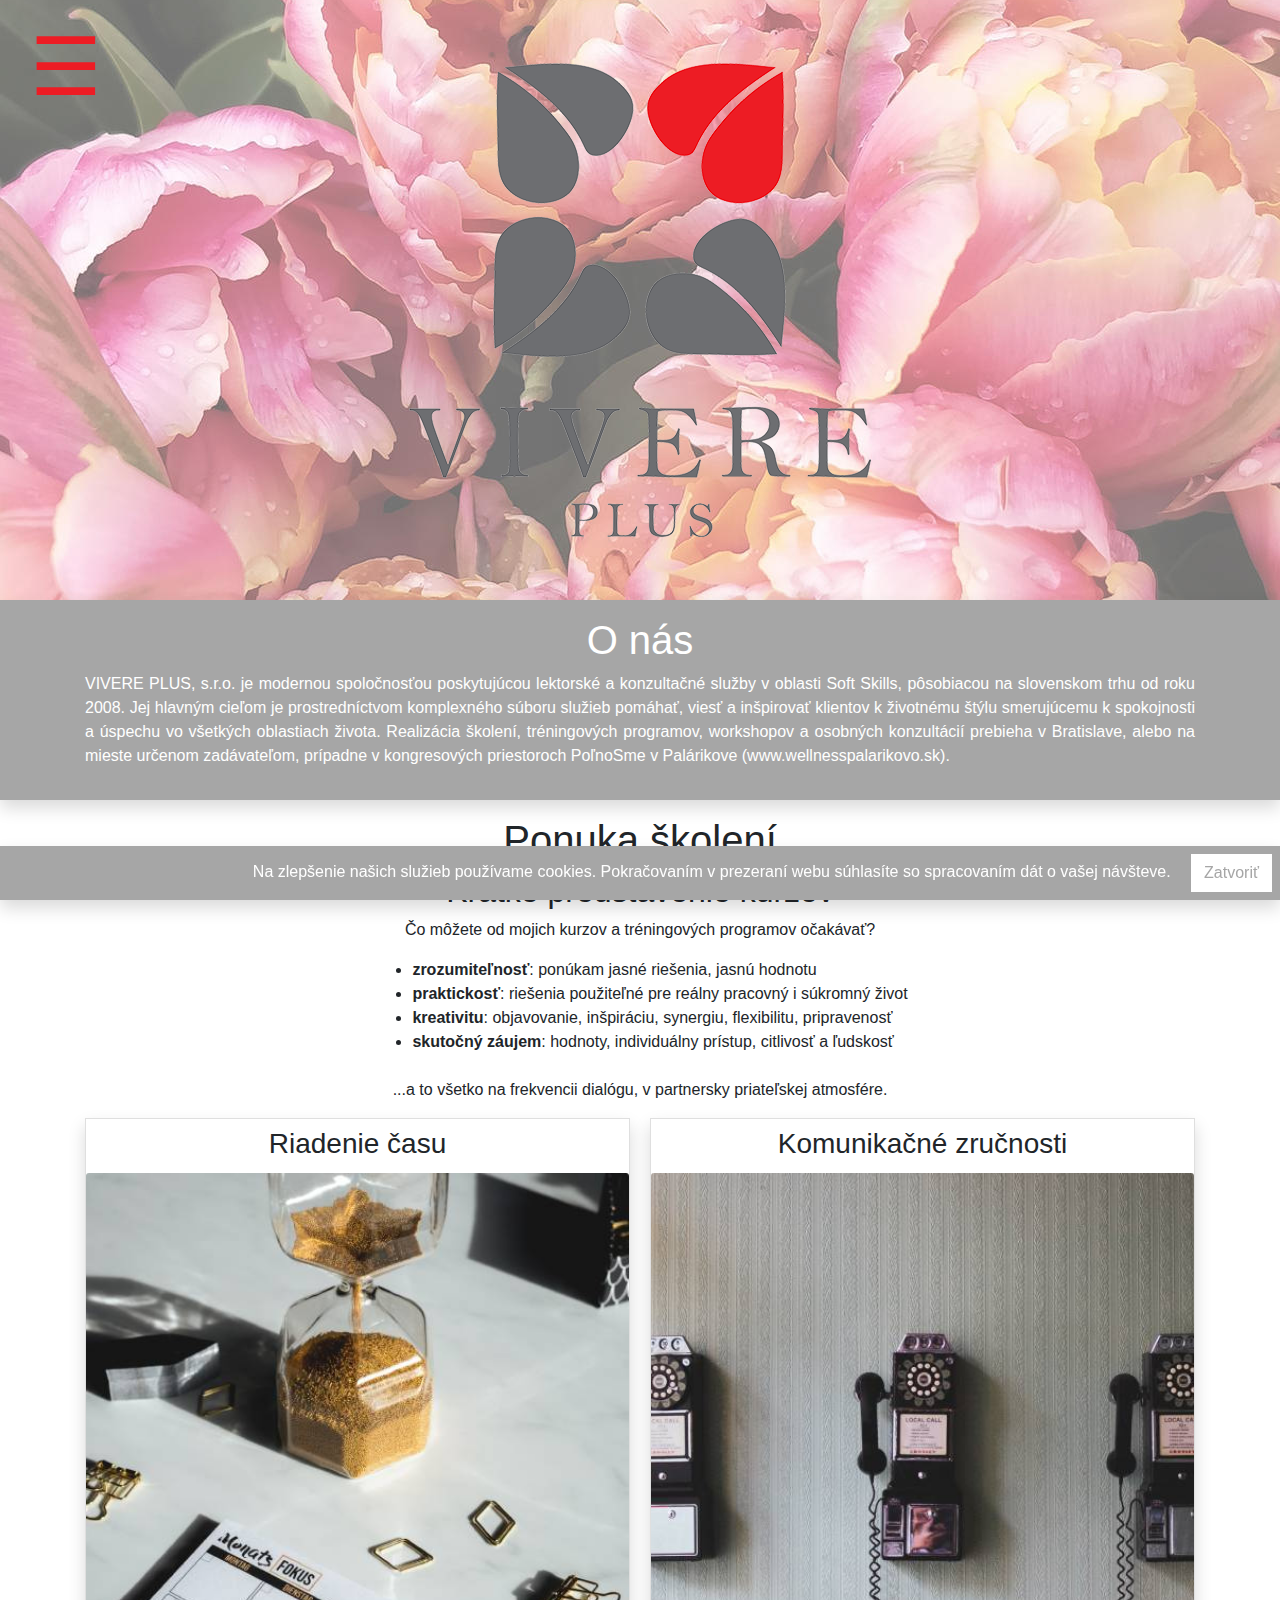
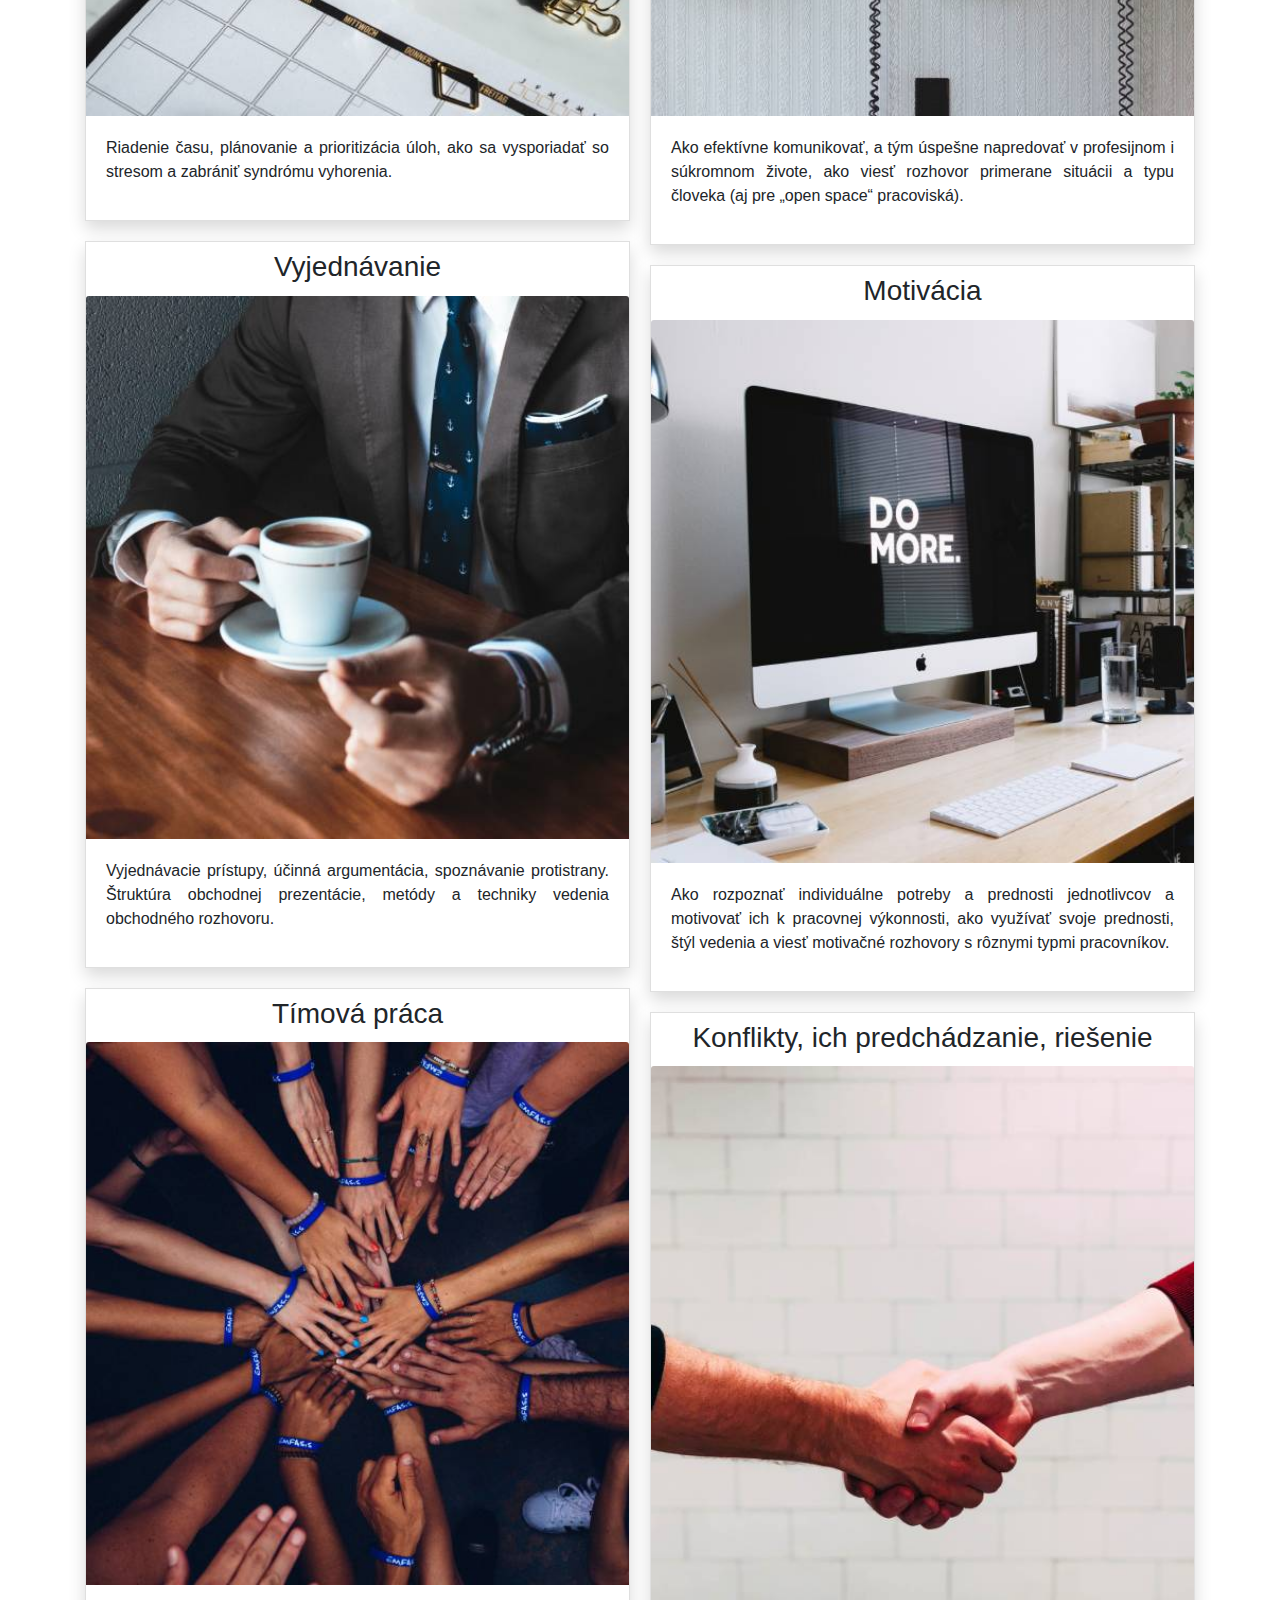
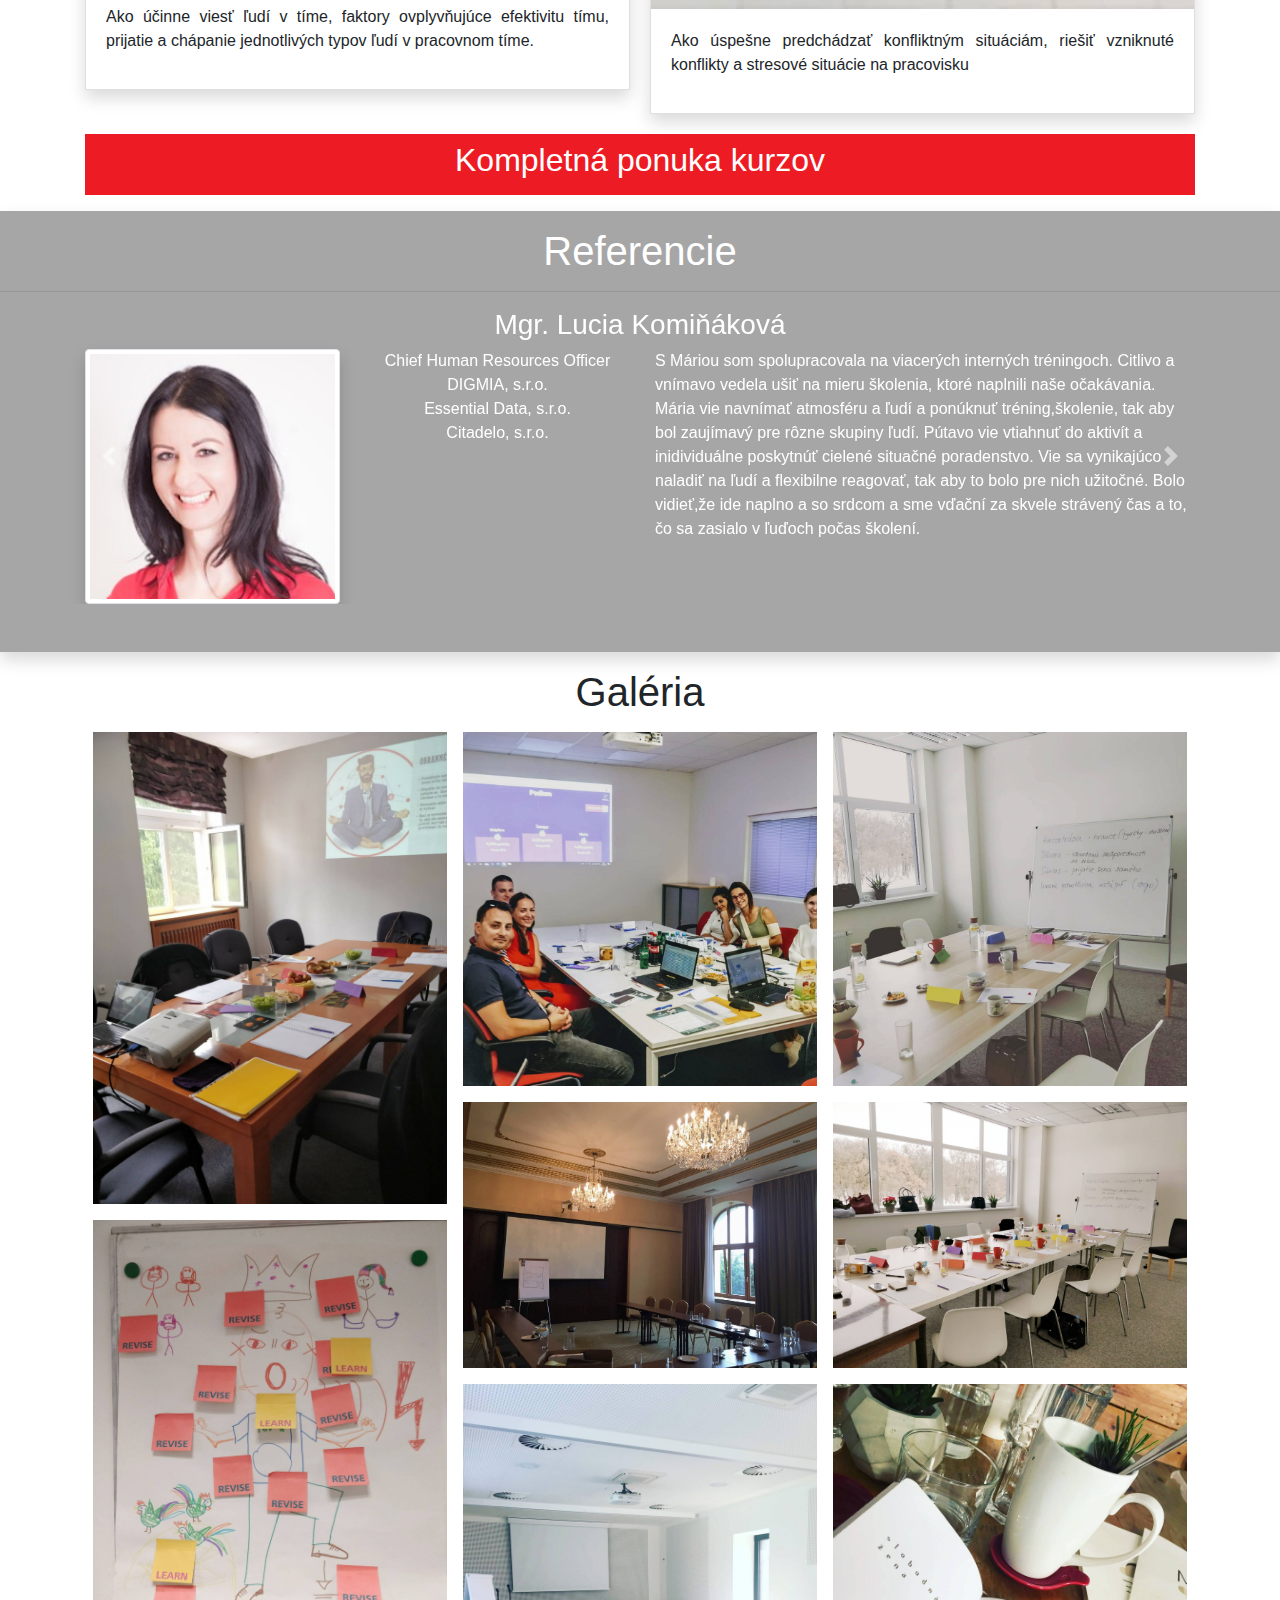
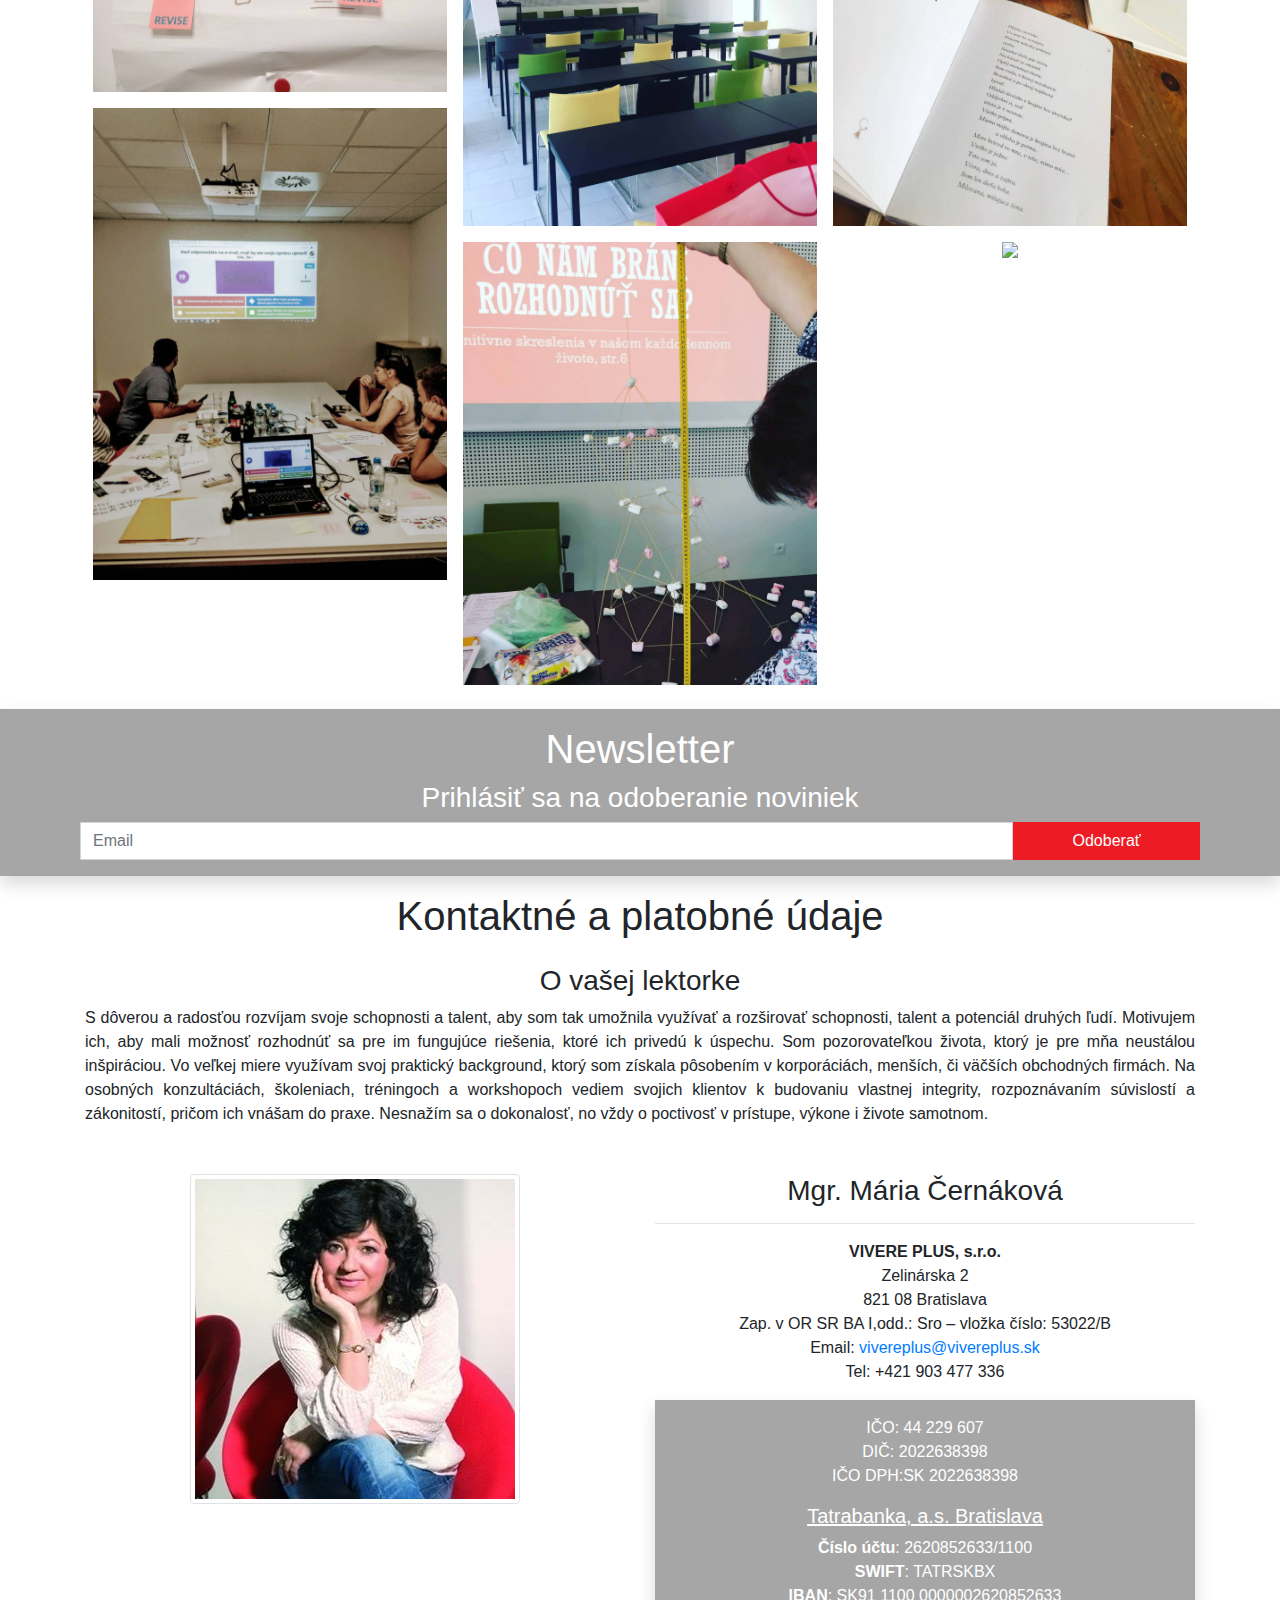
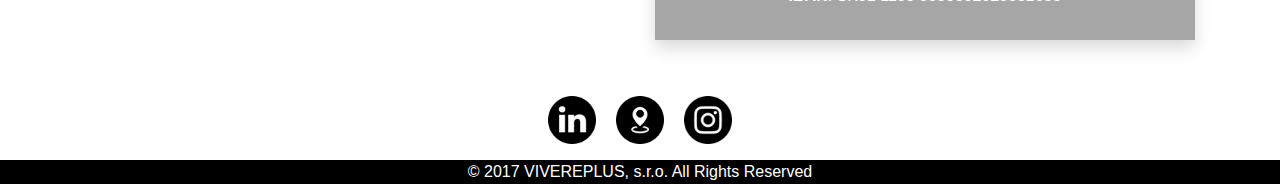
==== commit 3d1d79e0: "Change gallery layout" ====
--- a/index.html
+++ b/index.html
@@ -302,17 +302,23 @@
       <h1>Galéria</h1>
       <div class="container">
         <div class="row">
-          <div class="col-md-4 py-3"><img src="images/gallery/pic01.jpg" class="img-fluid"></div>
-          <div class="col-md-4 py-3"><img src="images/gallery/pic02.jpg" class="img-fluid"></div>
-          <div class="col-md-4 py-3"><img src="images/gallery/pic03.jpg" class="img-fluid"></div>
-          <div class="col-md-4 py-3"><img src="images/gallery/pic04.jpg" class="img-fluid"></div>
-          <div class="col-md-4 py-3"><img src="images/gallery/pic05.jpg" class="img-fluid"></div>
-          <div class="col-md-4 py-3"><img src="images/gallery/pic06.jpg" class="img-fluid"></div>
-          <div class="col-md-4 py-3"><img src="images/gallery/pic07.jpg" class="img-fluid"></div>
-          <div class="col-md-4 py-3"><img src="images/gallery/pic08.jpg" class="img-fluid"></div>
-          <div class="col-md-4 py-3"><img src="images/gallery/pic09.jpg" class="img-fluid"></div>
-          <div class="col-md-4 py-3"><img src="images/gallery/pic10.jpg" class="img-fluid"></div>
-          <div class="col-md-4 py-3"><img src="images/gallery/pic11.jpg" class="img-fluid"></div>
+          <div class="col-md-4 px-2">
+            <img src="images/gallery/pic01.jpg" class="img-fluid py-2">
+            <img src="images/gallery/pic02.jpg" class="img-fluid py-2">
+            <img src="images/gallery/pic03.jpg" class="img-fluid py-2">
+          </div>
+          <div class="col-md-4 px-2">
+            <img src="images/gallery/pic05.jpg" class="img-fluid py-2">
+            <img src="images/gallery/pic06.jpg" class="img-fluid py-2">
+            <img src="images/gallery/pic07.jpg" class="img-fluid py-2">
+            <img src="images/gallery/pic08.jpg" class="img-fluid py-2">
+          </div>
+          <div class="col-md-4 px-2">
+            <img src="images/gallery/pic09.jpg" class="img-fluid py-2">
+            <img src="images/gallery/pic10.jpg" class="img-fluid py-2">
+            <img src="images/gallery/pic11.jpg" class="img-fluid py-2">
+            <img src="images/gallery/pic04.jpg" class="img-fluid py-2">
+          </div>
       </div>
     </div>
   </div>
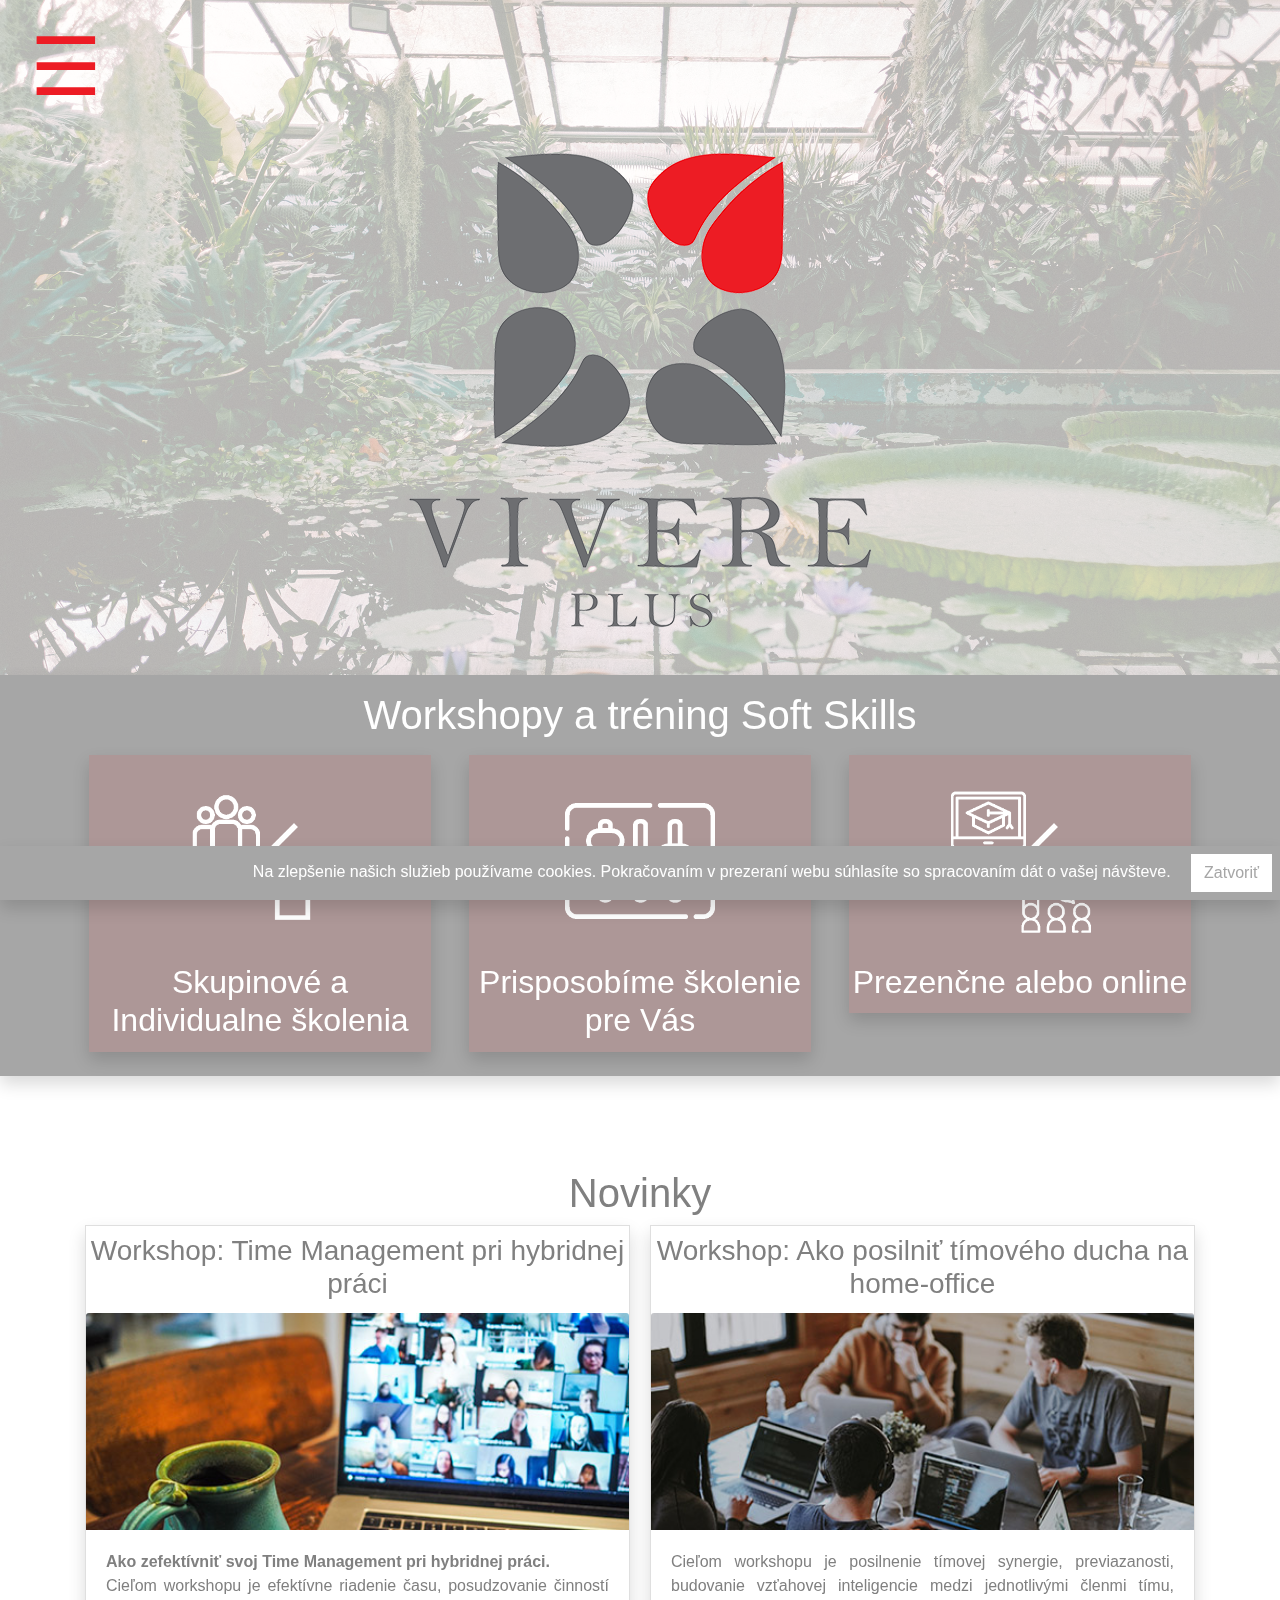
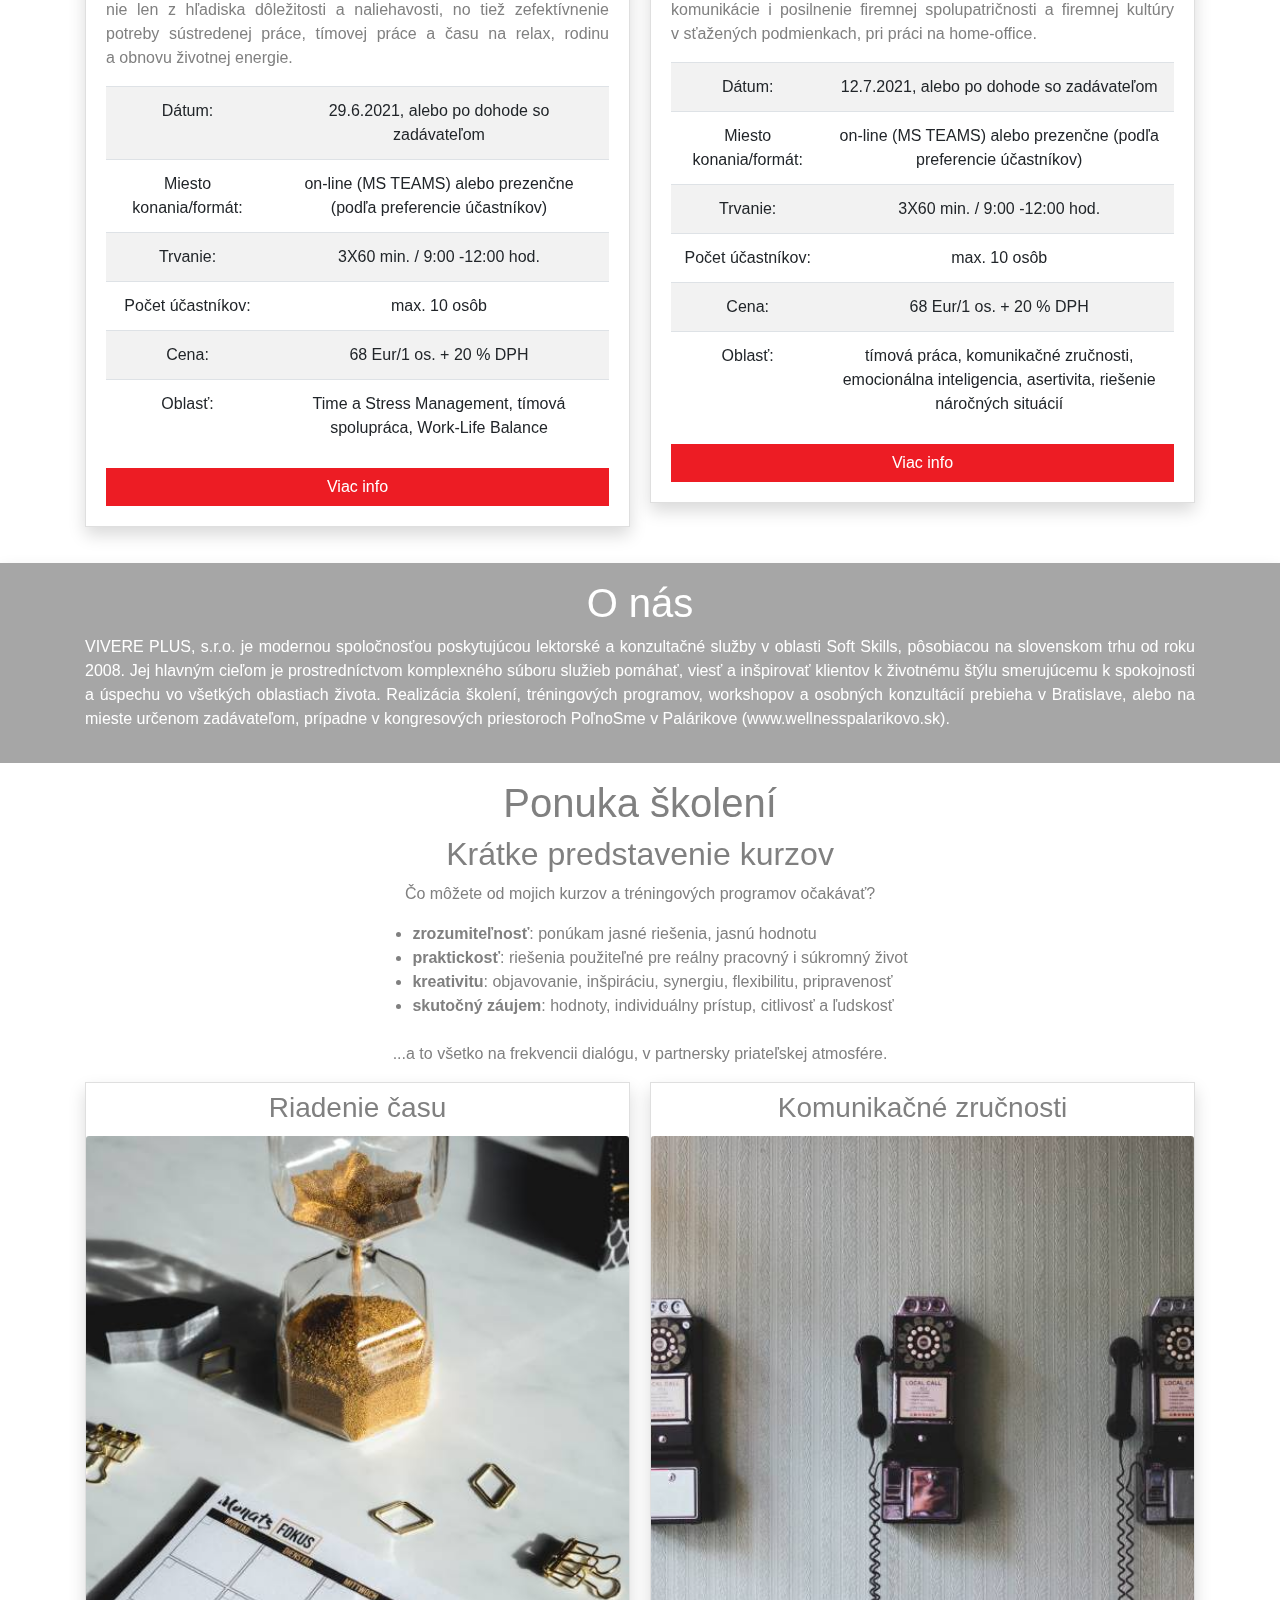
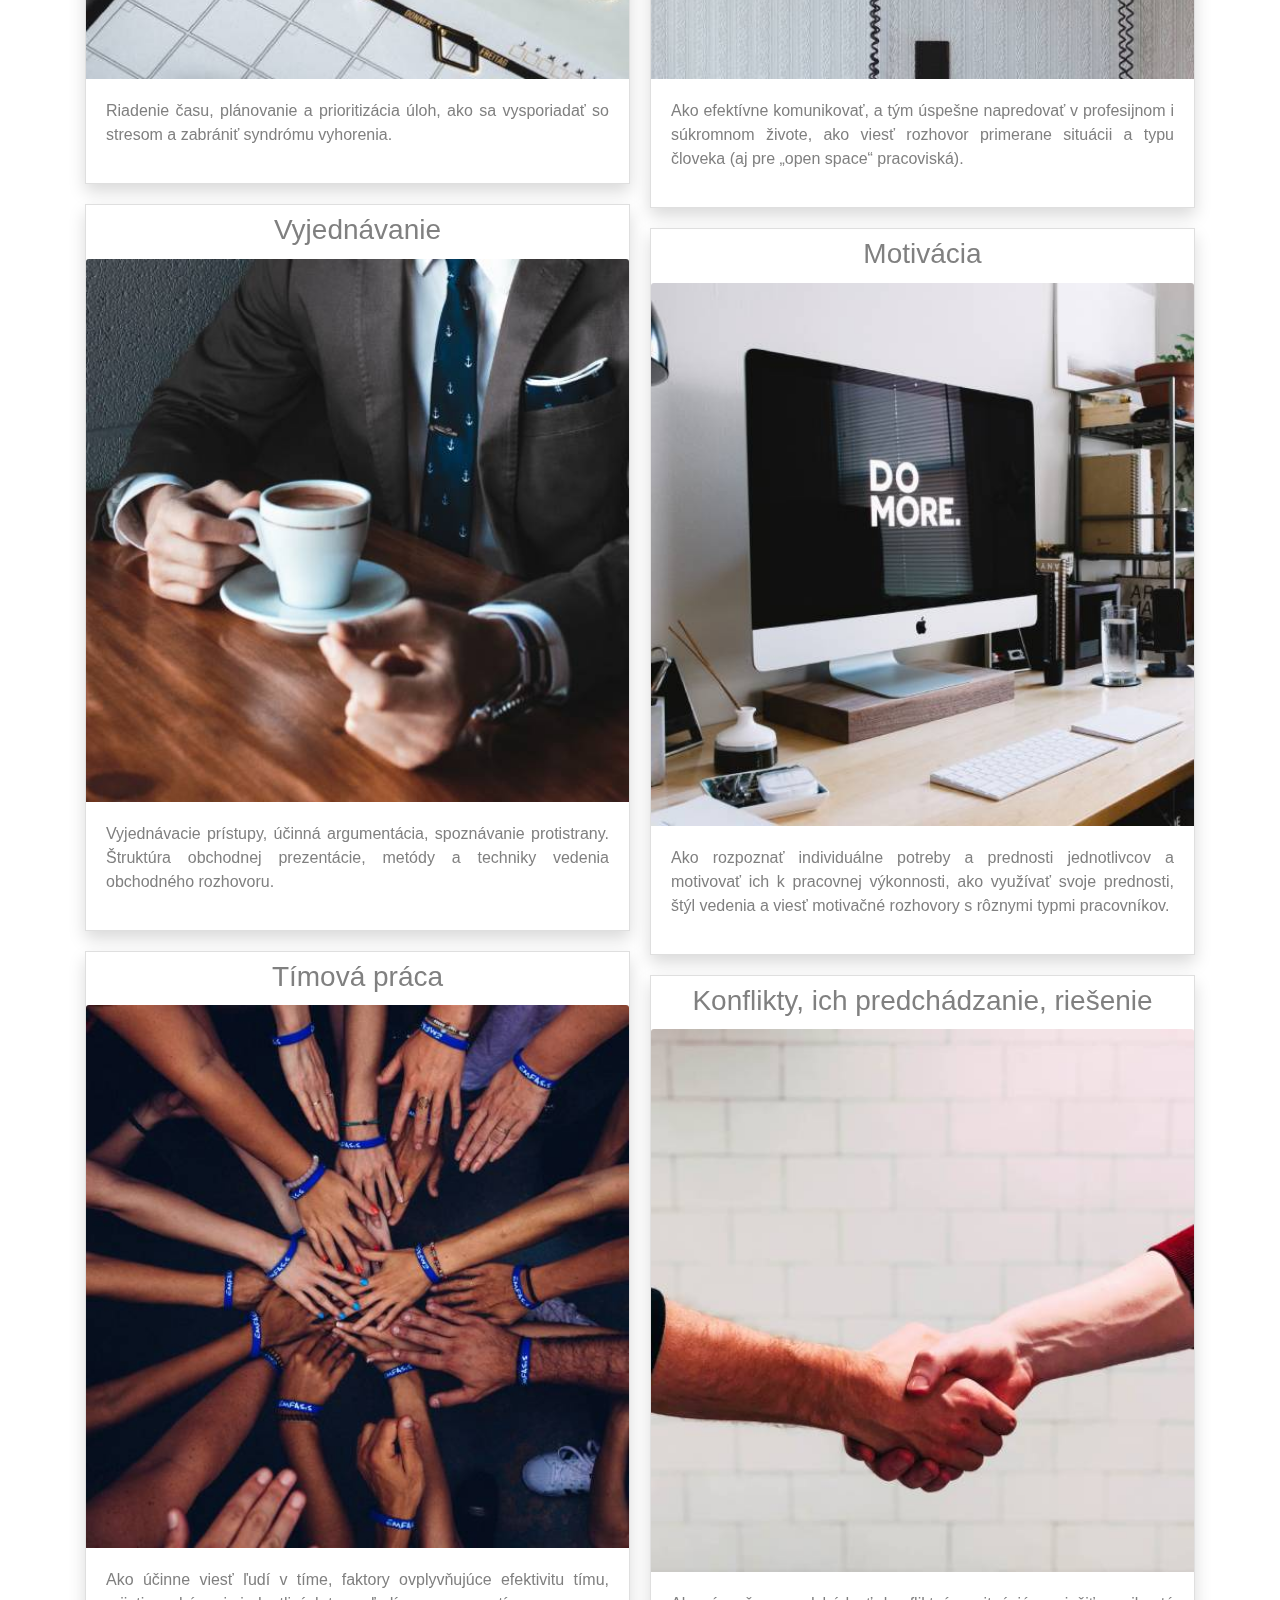
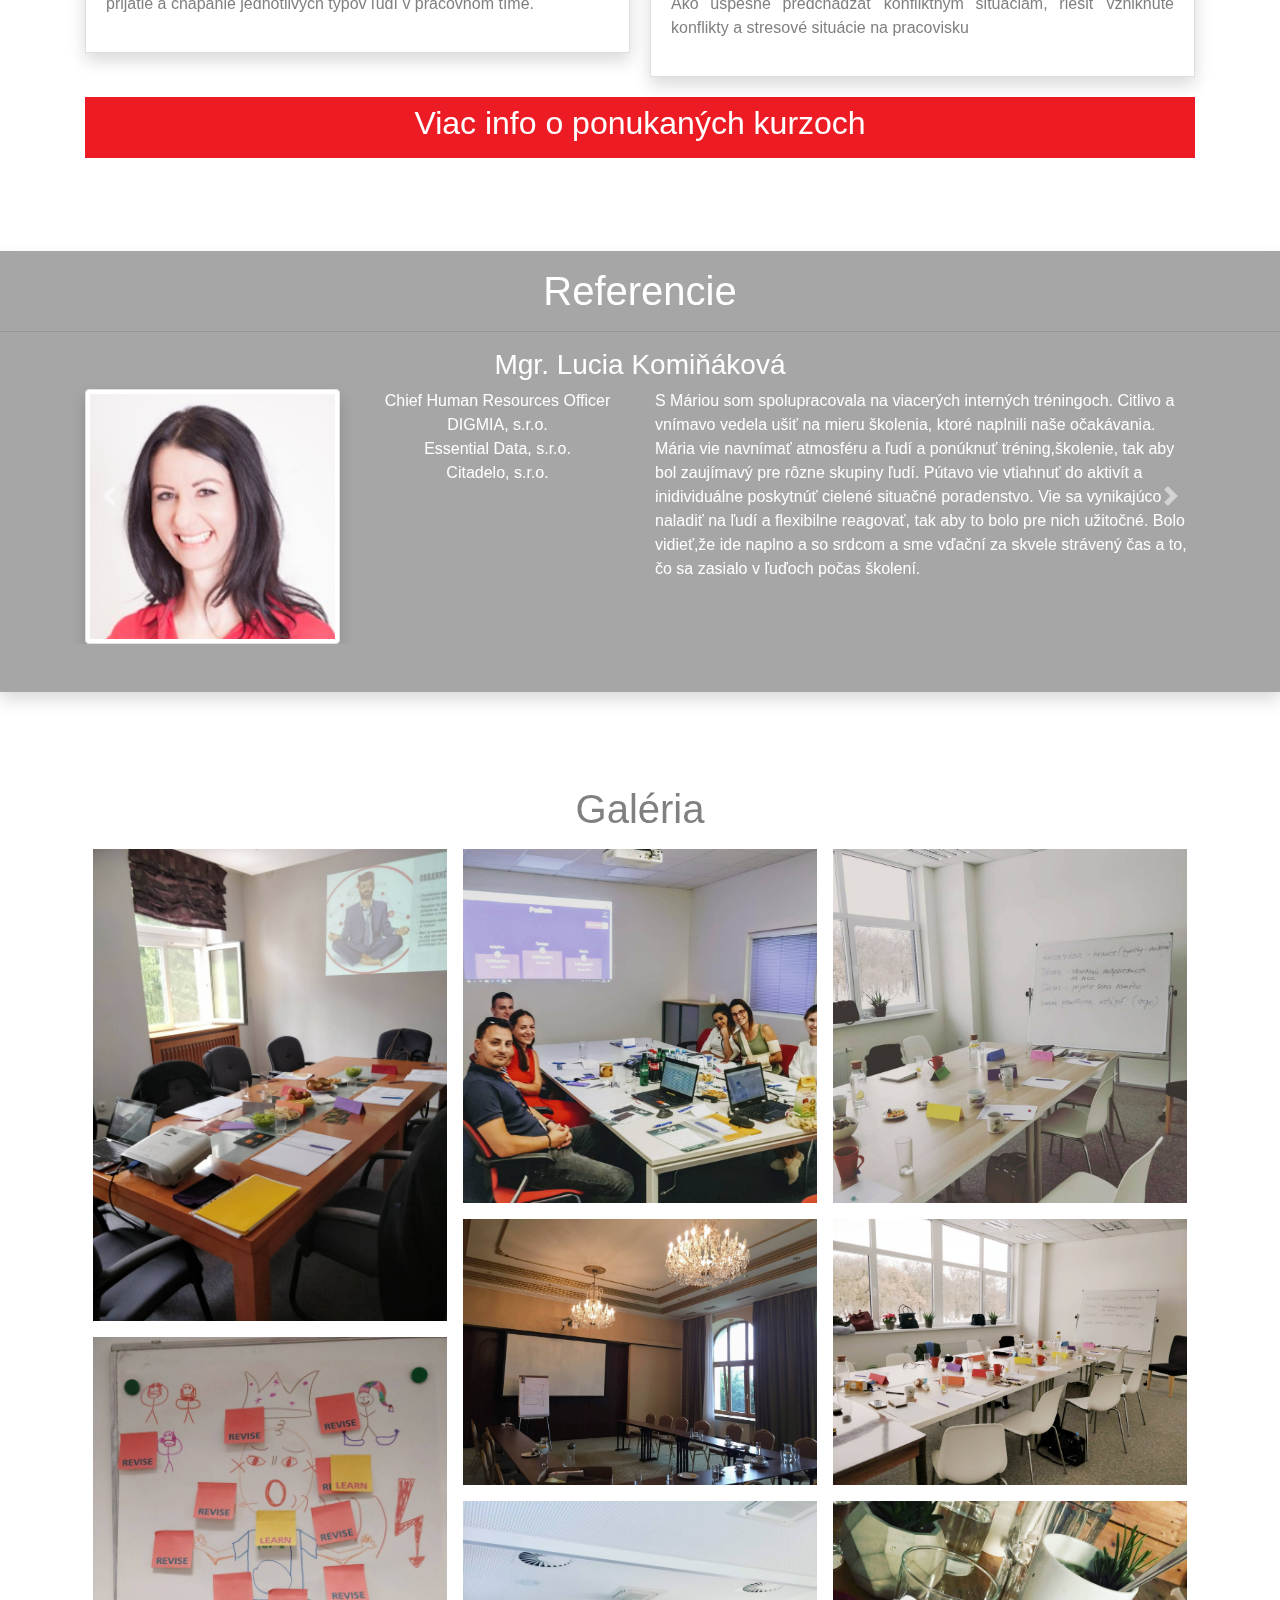
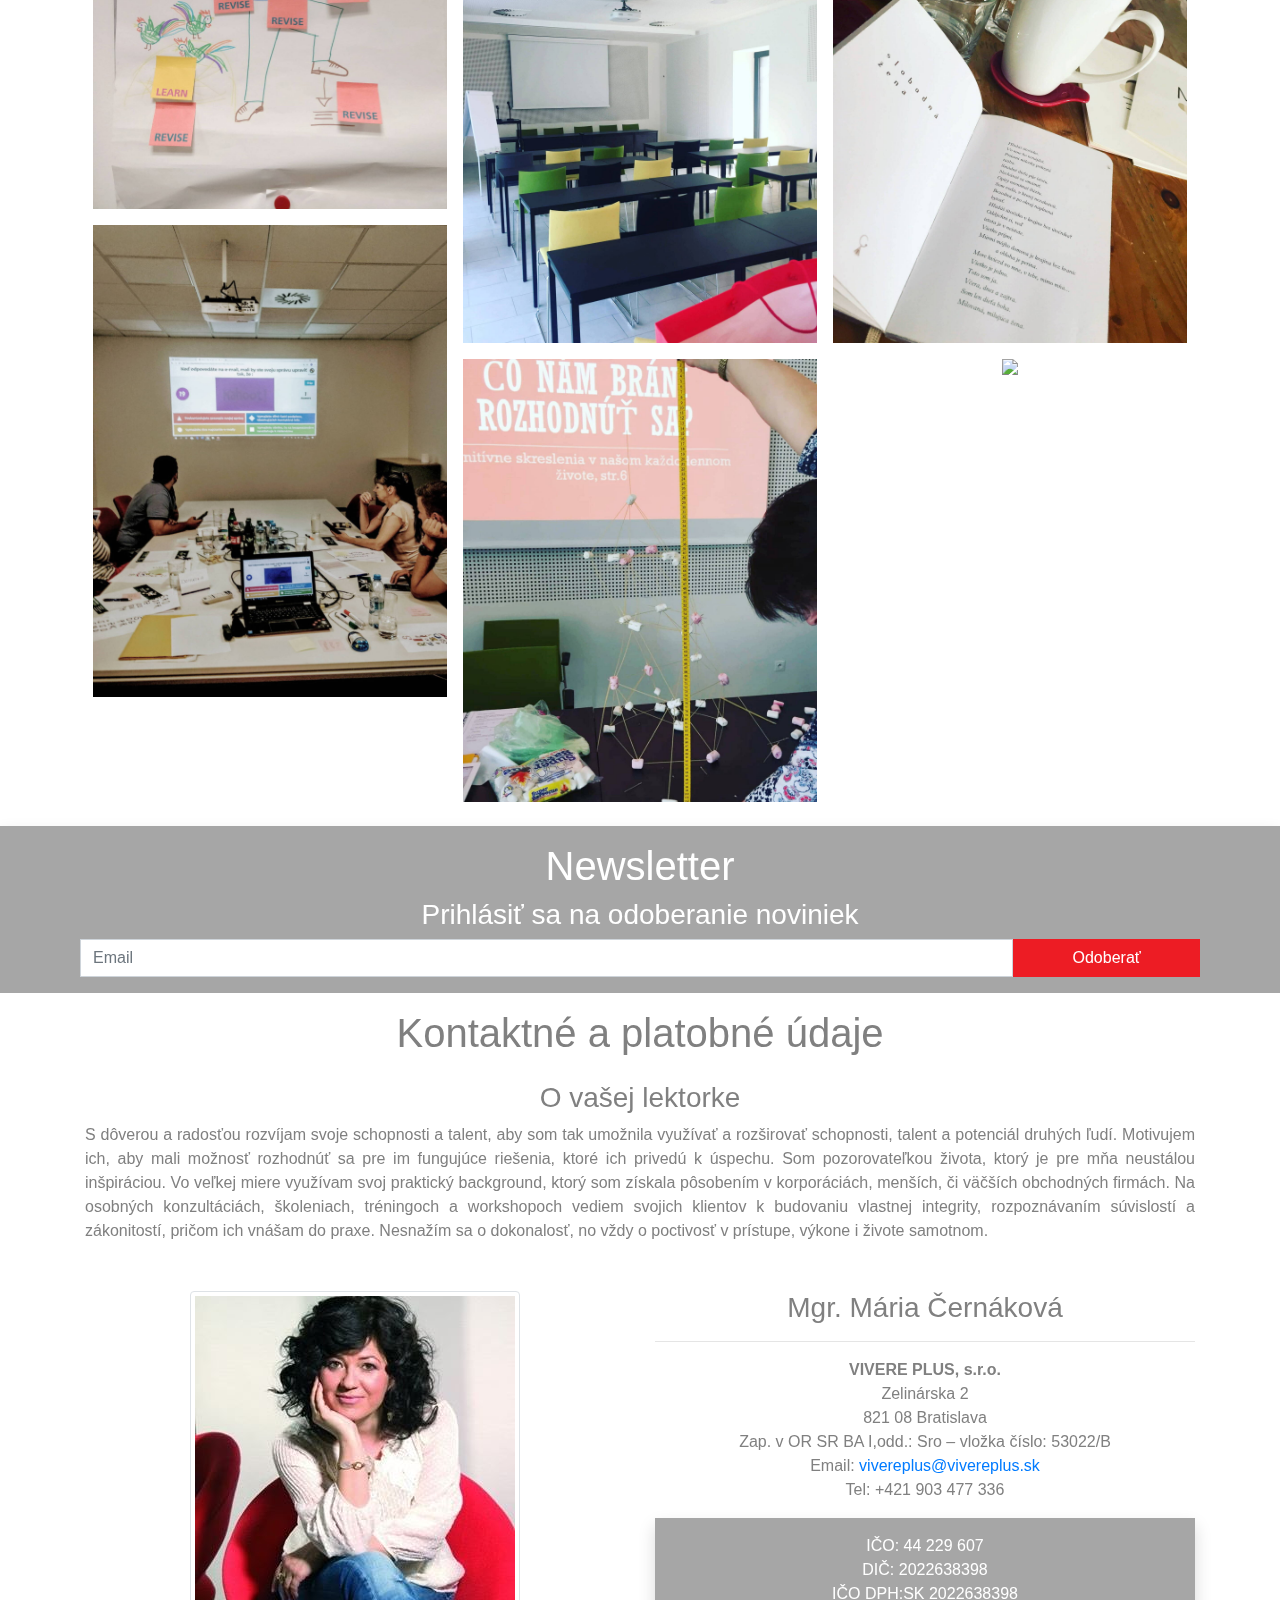
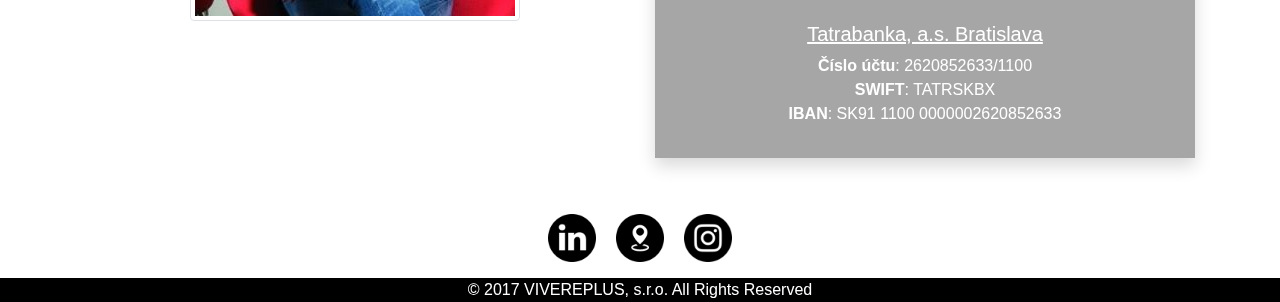
==== commit ee7a8856: "Update index.html" ====
--- a/index.html
+++ b/index.html
@@ -23,7 +23,9 @@
 <nav id="main_nav" class="light">
   <span class="closebtn icon" onclick="closeNav()">&times;</span>
   <a class="h2 text-left" onclick="navTo('home')">Domov</a>
-  <a class="h2 text-left" onclick="navTo('about')">O mne</a>
+  <a class="h2 text-left" onclick="navTo('features')">Služby</a>
+  <a class="h2 text-left" onclick="navTo('news')">Novinky</a>
+  <a class="h2 text-left" onclick="navTo('about')">O nás</a>
   <a class="h2 text-left" onclick="navTo('services')">Ponuka kurzov</a>
   <a class="h2 text-left" onclick="navTo('reviews')">Referencie</a>
   <a class="h2 text-left" onclick="navTo('galery')">Galéria</a>
@@ -31,9 +33,117 @@
   <a class="h2 text-left" onclick="navTo('contact')">Kontaktné údaje</a>
 </nav>
 <header id="home">
+  <div class="background">
+    <div class="layer">
+    </div>
+  </div>
   <img src="images/vivereplus-logo-600px.png" class="img-fluid"/>
 </header>
 <main>
+  <article id="features" class="container-fluid dark shadow">
+    <div class="container">
+      <h1>Workshopy a tréning Soft Skills</h1>
+        <div id="service-icons" class="row">
+          <div class="col-lg-4">
+            <div class="service-icon py-1 mx-1 my-2 shadow">
+              <img src="/images/group-size.png" class="img-fluid" alt="Responsive image">
+              <h2>Skupinové a Individualne školenia</h2>
+            </div>
+          </div>
+          <div class="col-lg-4">
+            <div class="service-icon py-1 mx-1 my-2 shadow">
+              <img src="/images/customization.png" class="img-fluid" alt="Responsive image">
+              <h2>Prisposobíme školenie pre Vás</h2>
+            </div>
+          </div>
+          <div class="col-lg-4">
+            <div class="service-icon py-1 mx-1 my-2 shadow">
+              <img src="/images/training-form.png" class="img-fluid" alt="Responsive image">
+              <h2>Prezenčne alebo online</h2>
+            </div>
+          </div>
+        </div>
+      <!--- <p class="text-justify">
+      VIVERE PLUS, s.r.o. je modernou  spoločnosťou poskytujúcou lektorské a
+      konzultačné služby v oblasti Soft Skills, pôsobiacou na slovenskom trhu od
+      roku 2008.   Jej hlavným cieľom  je prostredníctvom komplexného súboru služieb
+      pomáhať, viesť a inšpirovať klientov k životnému štýlu smerujúcemu k
+      spokojnosti a úspechu vo všetkých oblastiach života.   Realizácia školení,
+      tréningových programov, workshopov a osobných konzultácií prebieha v
+      Bratislave, alebo na mieste určenom zadávateľom, prípadne v kongresových
+      priestoroch PoľnoSme v Palárikove (www.wellnesspalarikovo.sk).
+    </p> --->
+    </div>
+  </article>
+
+  <article id="space" class="container-fluid">
+    <div class="spacer"></div>
+  </article>
+
+  <article id="news" class="container-fluid light">
+    <div class="container">
+    <h1>Novinky</h1>
+
+    <div class="card-columns">
+        <div class="card shadow">
+          <h3 class="mt-2 card-title">Workshop: Time Management pri hybridnej práci</h3>
+          <img src="images/hybrid-work.jpg" class="card-img-top" alt="Time management">
+          <div class="card-body">
+            <p class="text-justify">
+            <b>Ako zefektívniť svoj Time Management pri hybridnej práci.</b> <br>
+            Cieľom workshopu je efektívne riadenie času,  posudzovanie činností nie len z hľadiska dôležitosti a naliehavosti, no tiež zefektívnenie  potreby sústredenej práce, tímovej práce a času na relax, rodinu a obnovu  životnej energie.
+            </p>
+            <div id="new1">
+              <table class="table table-striped">
+                <tr><td>Dátum:</td>
+                    <td>29.6.2021, alebo po dohode so zadávateľom</td></tr>
+                <tr><td>Miesto konania/formát:</td>
+                    <td>on-line (MS TEAMS) alebo prezenčne (podľa preferencie účastníkov)</td></tr>
+                <tr><td>Trvanie:</td>
+                    <td>3X60 min. / 9:00 -12:00 hod.</td></tr>
+                <tr><td>Počet účastníkov:</td>
+                    <td>max. 10 osôb</td></tr>
+                <tr><td>Cena:</td>
+                    <td>68 Eur/1 os. + 20 % DPH</td></tr>
+                <tr><td>Oblasť:</td>
+                    <td>Time a Stress Management, tímová spolupráca, Work-Life Balance</td></tr>
+              </table>
+              <a href="docs/ponuka-skoleni.pdf" target="_blank" class="dark btn btn-primary btn-block">Viac info</a>
+            </div>
+          </div>
+        </div>
+
+        <div class="card shadow">
+          <h3 class="mt-2 card-title">Workshop: Ako posilniť tímového ducha na home-office</h3>
+          <img src="images/team-spirit.jpg" class="card-img-top" alt="Negotiation">
+          <div class="card-body">
+            <p class="text-justify">
+            Cieľom workshopu je posilnenie tímovej synergie, previazanosti, budovanie vzťahovej inteligencie medzi jednotlivými členmi tímu, komunikácie i posilnenie firemnej spolupatričnosti a firemnej kultúry  v sťažených podmienkach, pri práci na home-office.
+            </p>
+            <div id="new2">
+              <table class="table table-striped">
+                <tr><td>Dátum:</td>
+                    <td>12.7.2021, alebo po dohode so zadávateľom</td></tr>
+                <tr><td>Miesto konania/formát:</td>
+                    <td>on-line (MS TEAMS) alebo prezenčne (podľa preferencie účastníkov)</td></tr>
+                <tr><td>Trvanie:</td>
+                    <td>3X60 min. / 9:00 -12:00 hod.</td></tr>
+                <tr><td>Počet účastníkov:</td>
+                    <td>max. 10 osôb</td></tr>
+                <tr><td>Cena:</td>
+                    <td>68 Eur/1 os. + 20 % DPH</td></tr>
+                <tr><td>Oblasť:</td>
+                    <td>tímová práca, komunikačné zručnosti, emocionálna inteligencia, asertivita, riešenie náročných situácií</td></tr>
+              </table>
+              <a href="docs/ponuka-skoleni.pdf" target="_blank" class="dark btn btn-primary btn-block">Viac info</a>
+            </div>
+          </div>
+        </div>
+
+    </div>
+  </div>
+  </article>
+
   <article id="about" class="container-fluid dark shadow">
     <div class="container">
       <h1>O nás</h1>
@@ -45,12 +155,12 @@
       spokojnosti a úspechu vo všetkých oblastiach života.   Realizácia školení,
       tréningových programov, workshopov a osobných konzultácií prebieha v
       Bratislave, alebo na mieste určenom zadávateľom, prípadne v kongresových
-      priestoroch PoľnoSme v Palárikove (www.wellnesspalarikovo.sk).  
+      priestoroch PoľnoSme v Palárikove (www.wellnesspalarikovo.sk).
       </p>
     </div>
   </article>
 
-  <article id="services" class="container-fluid">
+  <article id="services" class="container-fluid light">
     <div class="container">
     <h1>Ponuka školení</h1>
     <h2>Krátke predstavenie kurzov</h2>
@@ -212,12 +322,16 @@
 							<a href="docs/ponuka-skoleni.pdf" target="_blank" class="dark btn btn-primary btn-block">Viac info</a>
 						</div>
           </div>
-        </div> 
+        </div>
     </div>
     <div>
-      <a href="docs/ponuka-skoleni.pdf" class="btn btn-primary btn-block" target="_blank"><h2>Kompletná ponuka kurzov</h2></a>
-    </div>      
+      <a href="docs/ponuka-skoleni.pdf" class="btn btn-primary btn-block" target="_blank"><h2>Viac info o ponukaných kurzoch</h2></a>
+    </div>
   </div>
+  </article>
+
+  <article id="space" class="container-fluid">
+    <div class="spacer"></div>
   </article>
 
   <article id="reviews" class="container-fluid dark shadow pb-5">
@@ -296,7 +410,11 @@
   </div>
   </article>
 
-  <article id="galery" class="container-fluid">
+  <article id="space" class="container-fluid">
+    <div class="spacer"></div>
+  </article>
+
+  <article id="galery" class="container-fluid light">
   <div class="container">
     <div>
       <h1>Galéria</h1>
@@ -349,7 +467,7 @@
     </div>
   </article>
 
-  <article id="contact" class="container-fluid">
+  <article id="contact" class="container-fluid light">
   <div class="container">
     <h1>Kontaktné a platobné údaje</h1>
 
@@ -384,7 +502,7 @@
           Zap. v  OR SR BA I,odd.: Sro – vložka číslo: 53022/B<br>
           Email: <a href="mailto:vivereplus@vivereplus.sk" target="_top">vivereplus@vivereplus.sk</a><br>
           Tel: +421 903 477 336
-        </address> 
+        </address>
 
         <div class="p-3 gray shadow">
           <p>
@@ -402,15 +520,15 @@
         </div>
       </div>
     </div>
-  </div>    
+  </div>
   </article>
 
   <article class="container-fluid" id="social">
     <a class="m-2" href="https://www.linkedin.com/in/m%C3%A1ria-%C4%8Dern%C3%A1kov%C3%A1-b138b4b2/" target="_blank"><img class="social-icon" alt="linkedin icon" src="images/linkedin.png"/></a>
     <a class="m-2" href="https://goo.gl/maps/KkEnNW11Qq9T8ZDj6" target="_blank"><img class="social-icon" alt="maps icon" src="images/maps.png"/></a>
-    <a class="m-2" href="https://instagram.com/maria.cernakova_vivereplus?igshid=1i6t0zwocxqmr" target="_blank"><img class="social-icon" alt="instagram icon" src="images/instagram.png"/></a>  
-  </article>
-    
+    <a class="m-2" href="https://instagram.com/maria.cernakova_vivereplus?igshid=1i6t0zwocxqmr" target="_blank"><img class="social-icon" alt="instagram icon" src="images/instagram.png"/></a>
+  </article>
+
 </main>
 <footer>
   © 2017 VIVEREPLUS, s.r.o. All Rights Reserved
@@ -437,7 +555,7 @@
 
 function closeNav() {
   document.getElementById("main_nav").style.width = "0"
-} 
+}
 
 function navTo(anchor) {
   location.hash = '#' + anchor
@@ -457,4 +575,4 @@
 }
 </script>
 </body>
-</html> 
+</html>
--- a/main.css
+++ b/main.css
@@ -2,6 +2,7 @@
   --color-light: white;
   --color-text: #808080;
   --color-dark: #a6a6a6;
+  --color-darker: #d7434326;
   --color-accent: #ed1c24;
   --color-accent-dark: #cd1c24;
   --color-accent-bg: #ea888b;
@@ -20,6 +21,10 @@
 .light {
   background-color: var(--color-light);
   color: var(--color-text);
+}
+
+html {
+  scroll-behavior: smooth;
 }
 
 body {
@@ -28,8 +33,47 @@
   scroll-behavior: smooth;
 }
 
+.background {
+    z-index: -9000;
+    width: 100vw;
+    height: 100vh;
+    background: url(images/background-small.jpg) center center no-repeat;
+    background-size: cover;
+    position: fixed;
+}
+
+.layer {
+    background-color: rgba(255, 255, 255, 0.7);
+    position: absolute;
+    top: 0;
+    left: 0;
+    width: 100%;
+    height: 100%;
+}
+
+.spacer {
+  height: 5vh;
+}
+
+.service-icon {
+  background: var(--color-darker);
+}
+
+.service-icon img {
+  max-width: 150px;
+  max-height: 150px;
+  margin: 3vh;
+}
+
 header {
-  background: url(images/background-small.jpg) center center no-repeat;
+  height: 75vh;
+
+}
+
+
+
+header img {
+  padding: 10vh;
 }
 
 article {
@@ -167,7 +211,7 @@
 @media only screen and (min-width : 992px) {
   .openbtn { font-size: 5rem; }
   .closebtn {
-    font-size: 5rem; 
+    font-size: 5rem;
     top: -1.8rem;
   }
 }
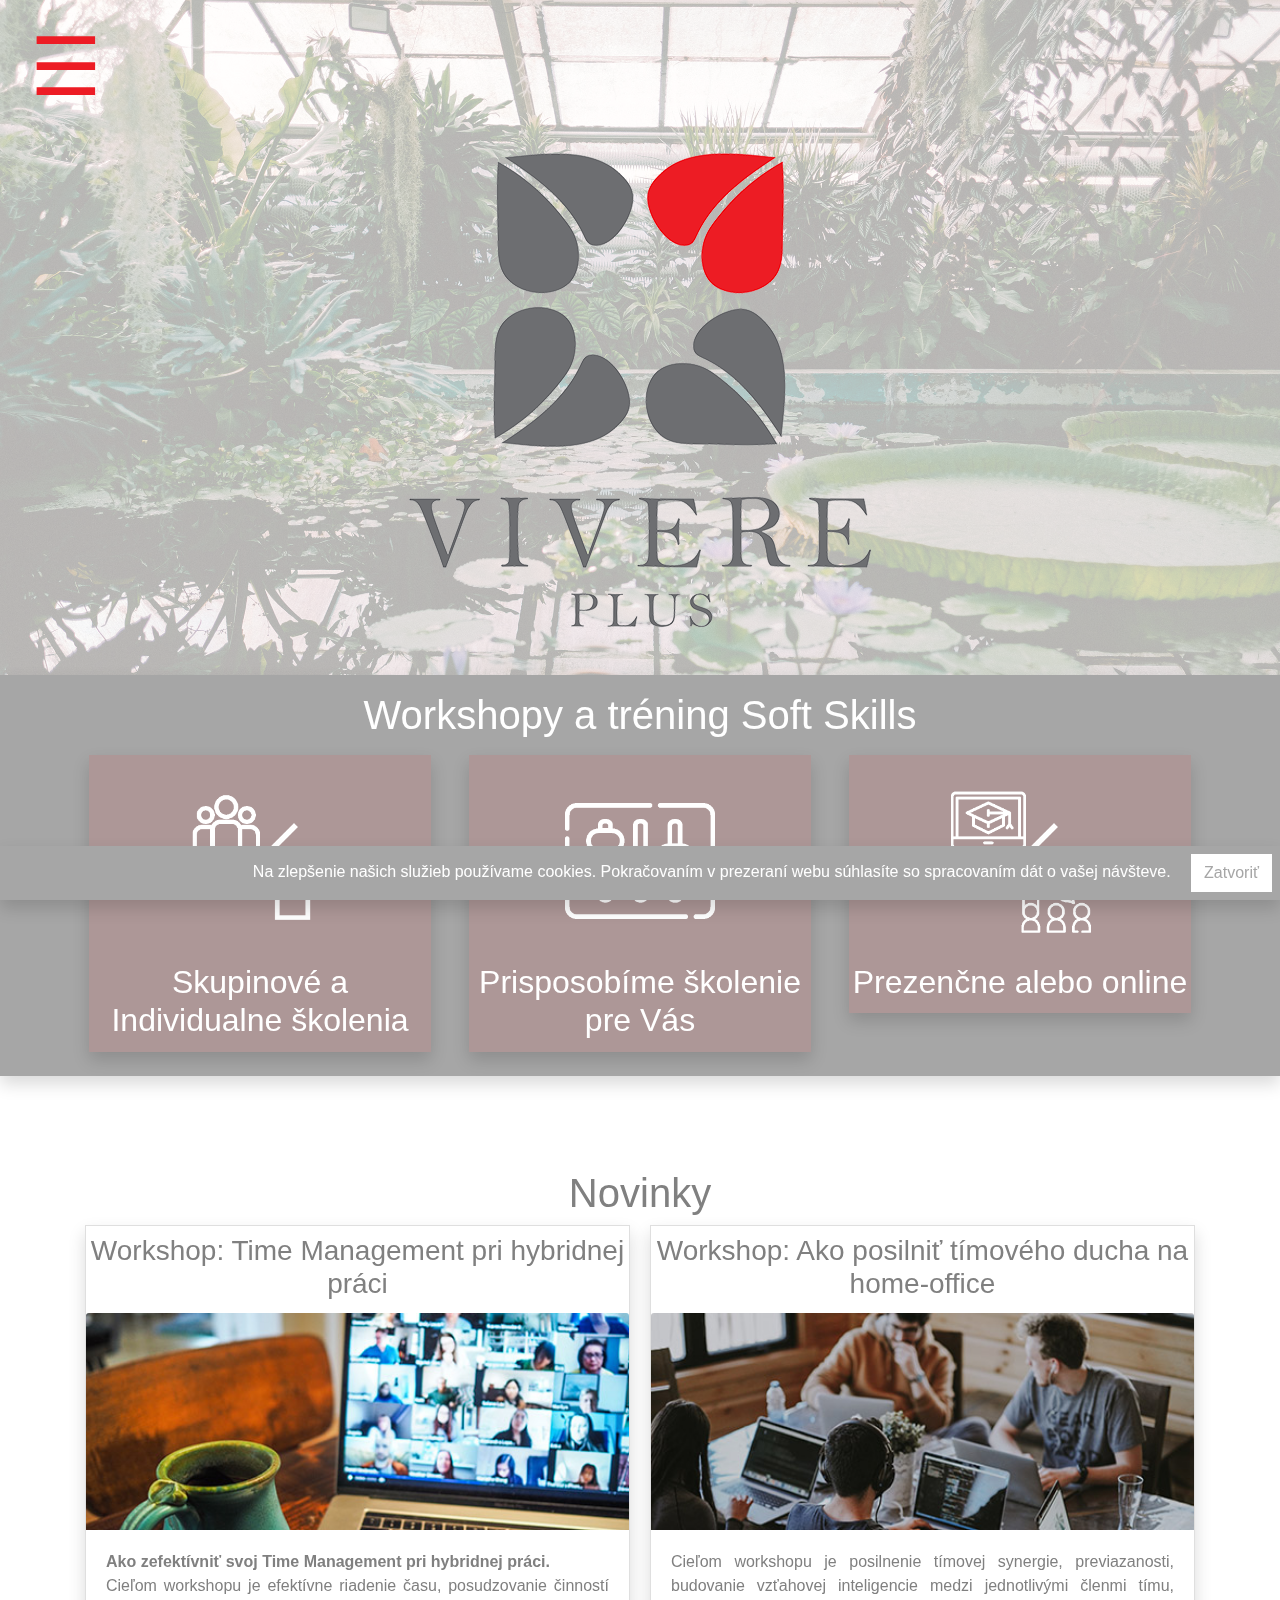
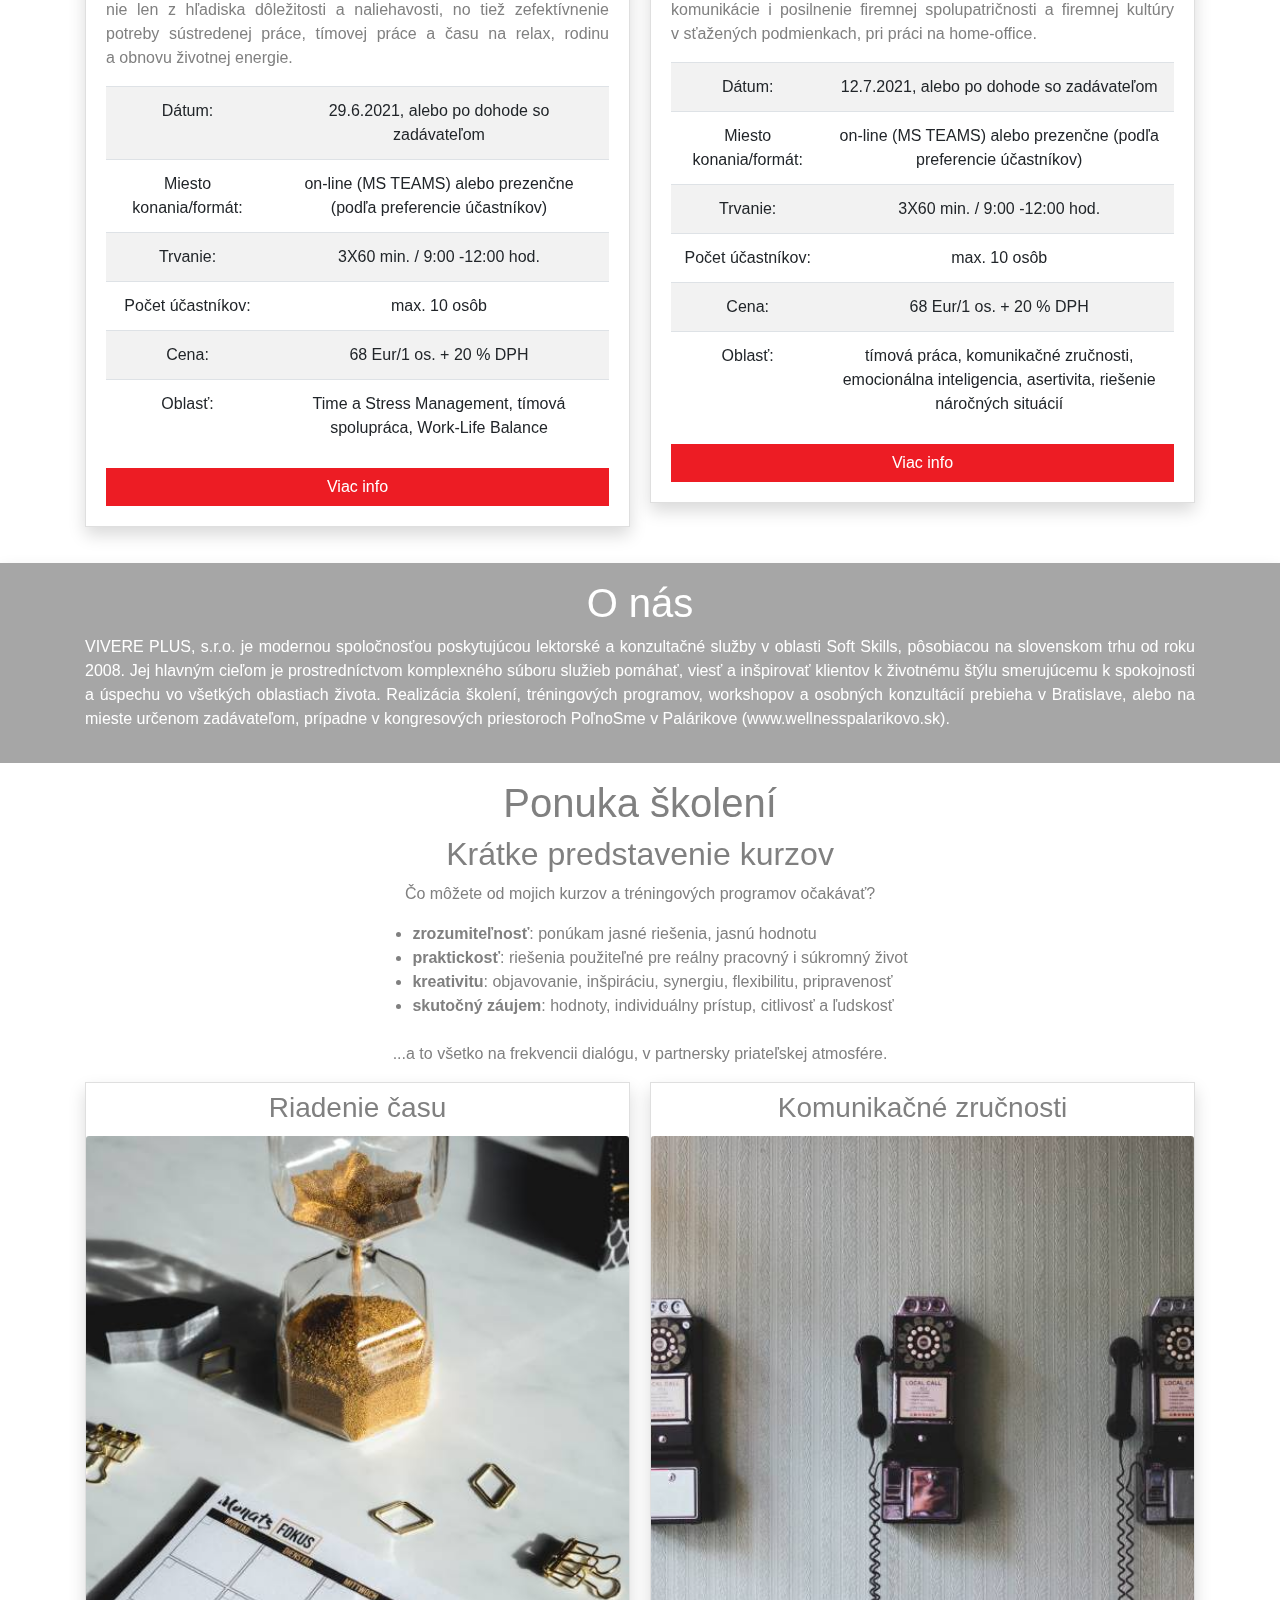
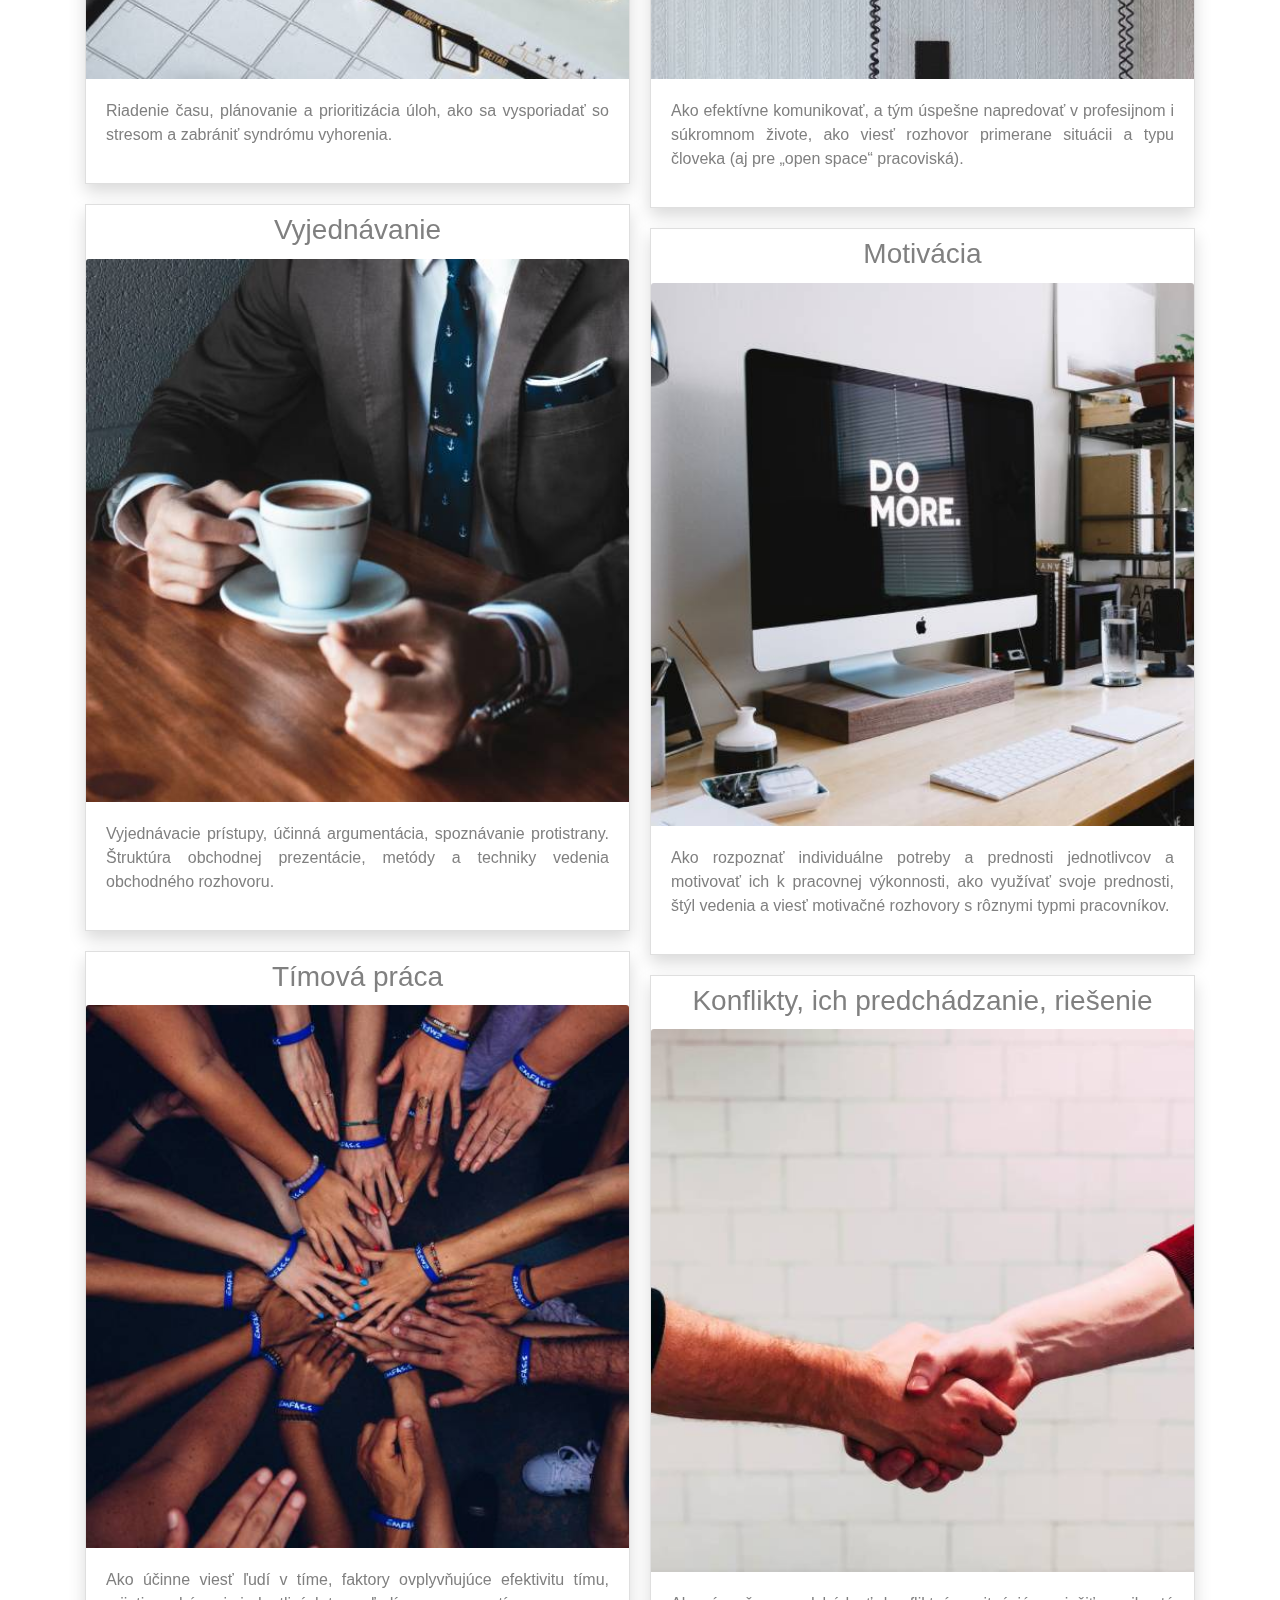
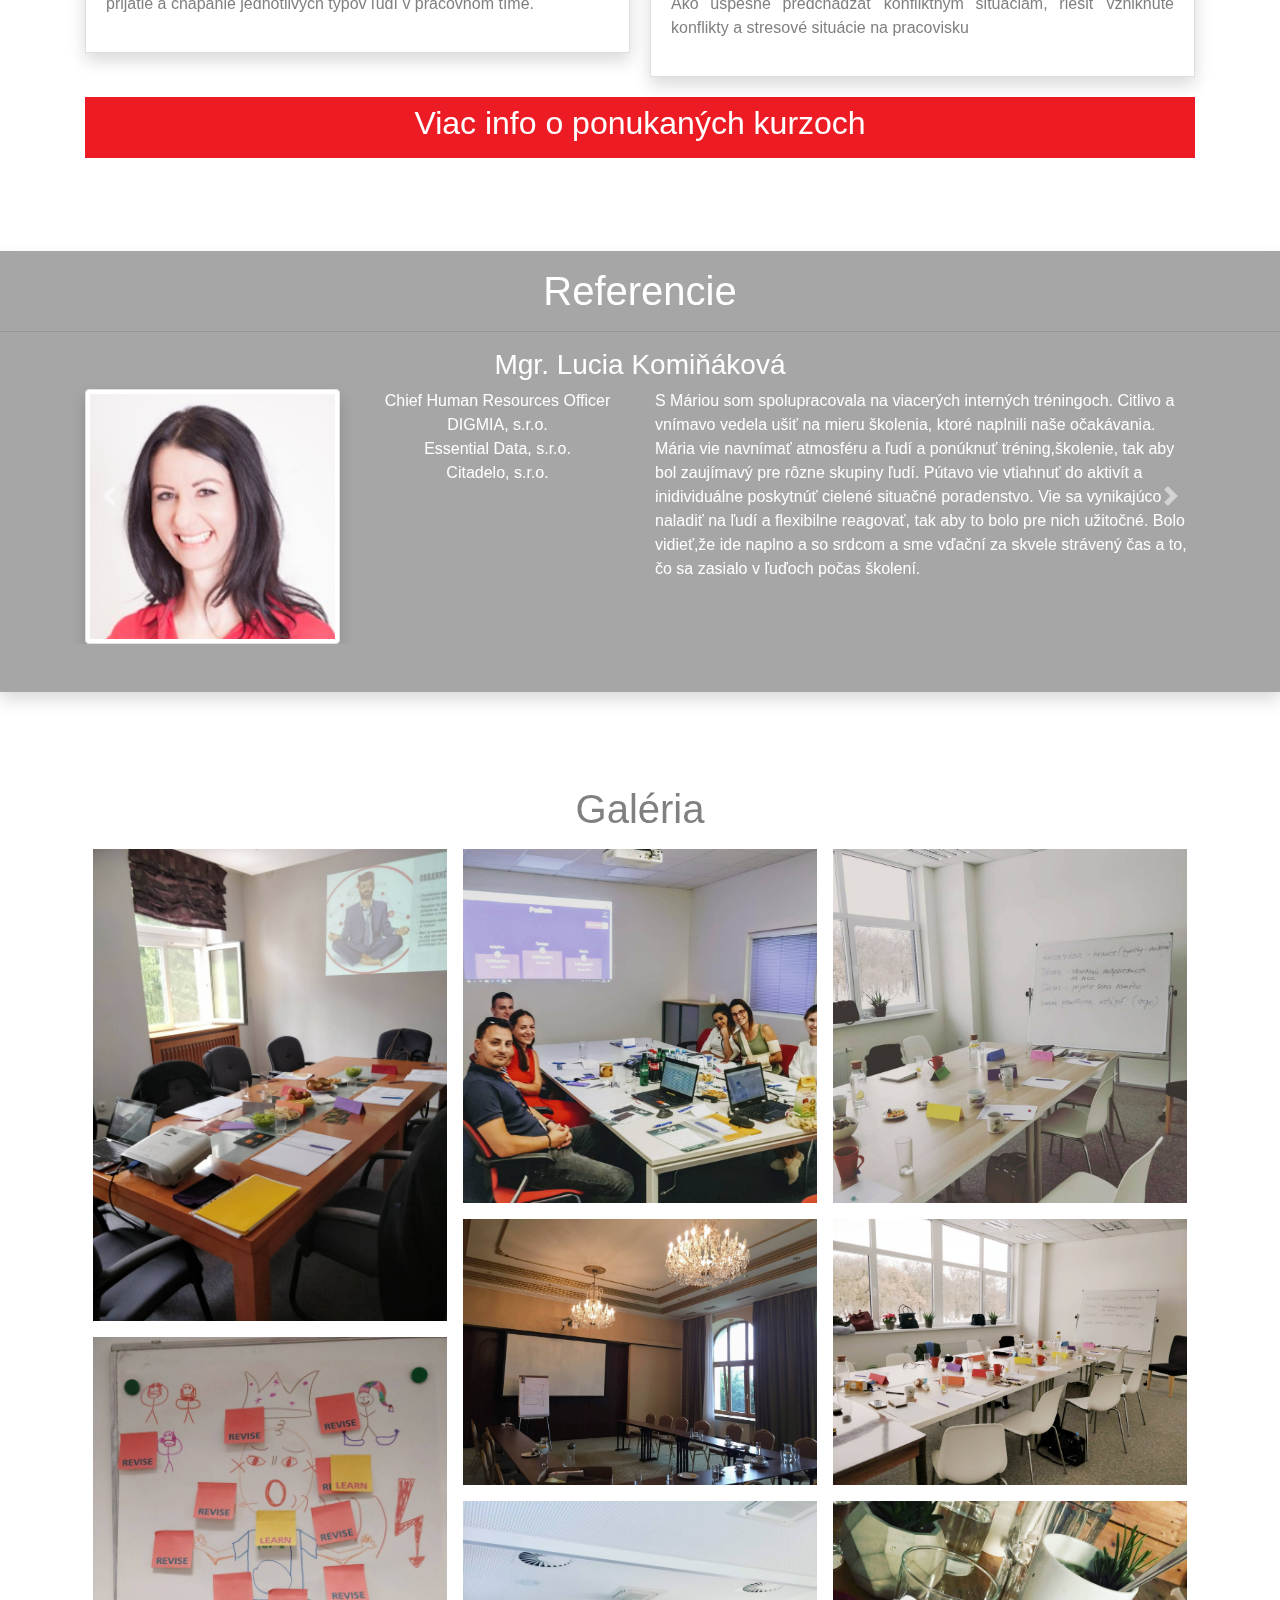
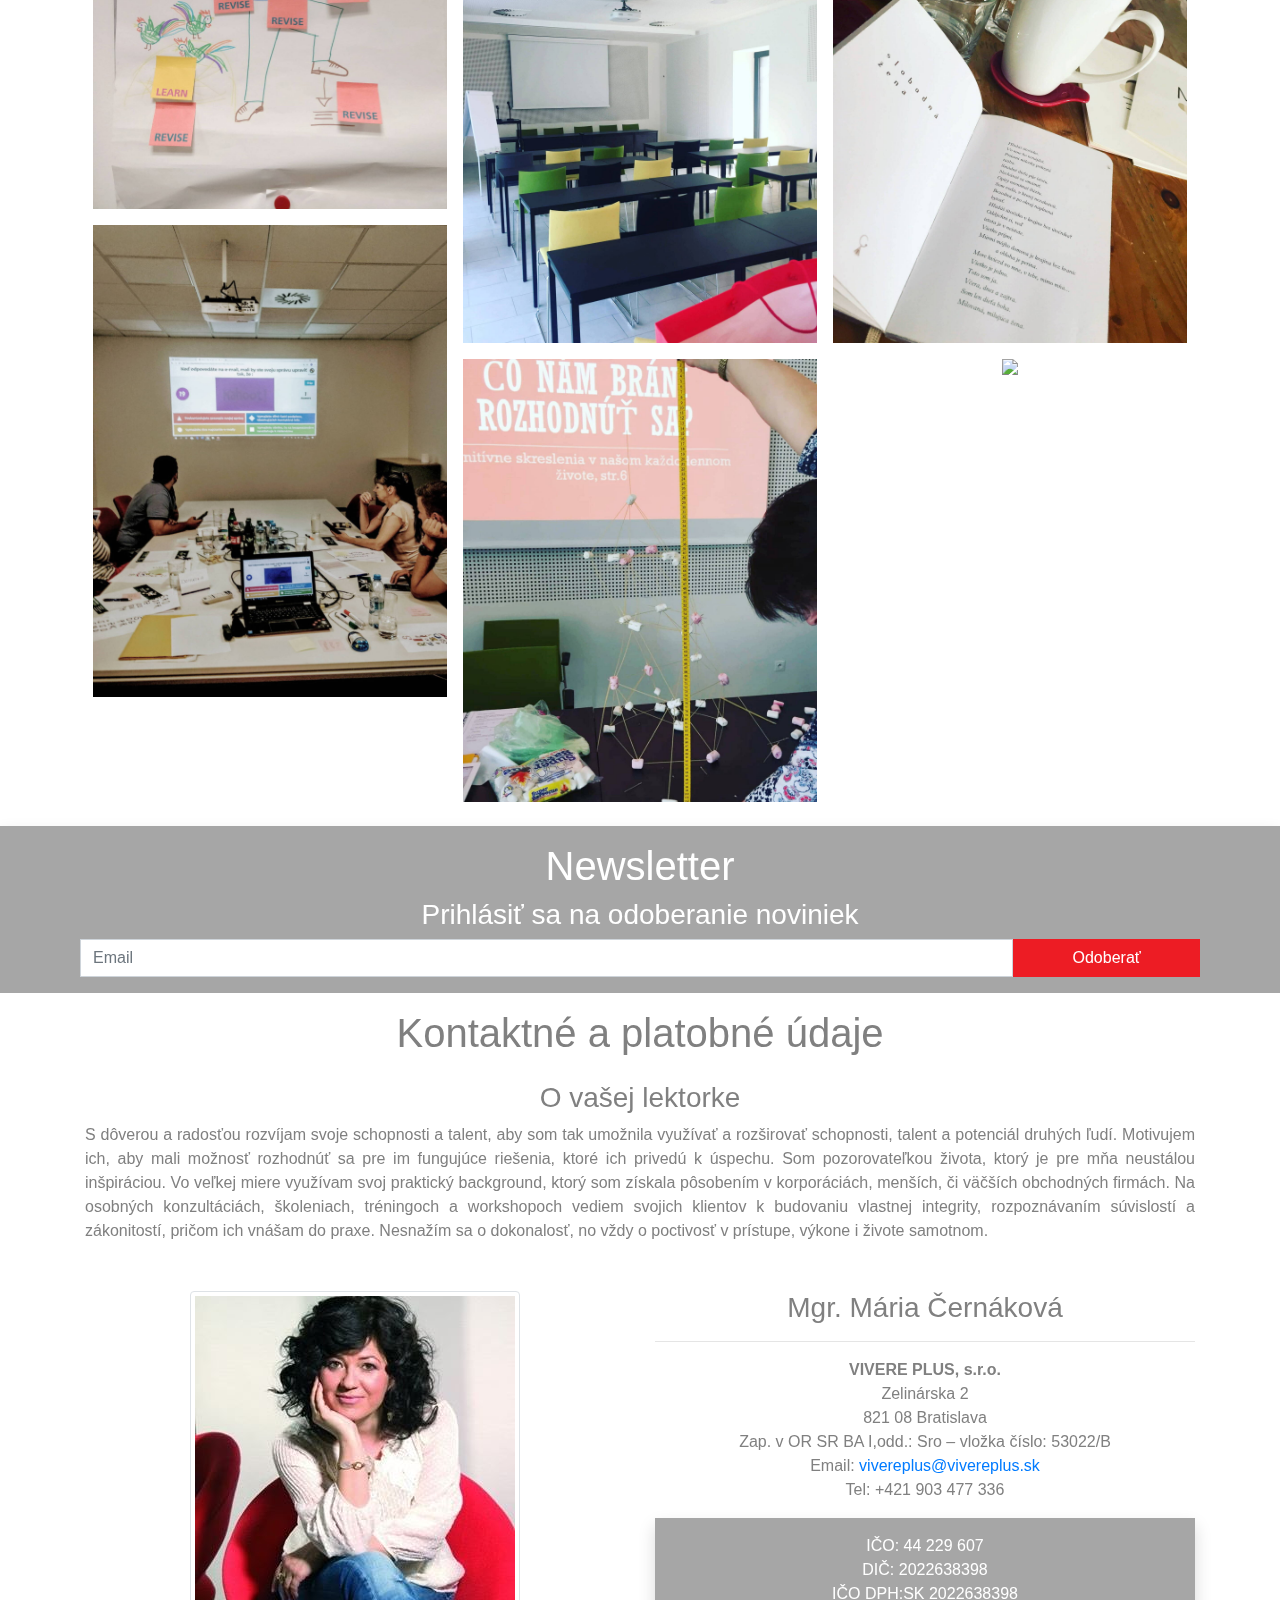
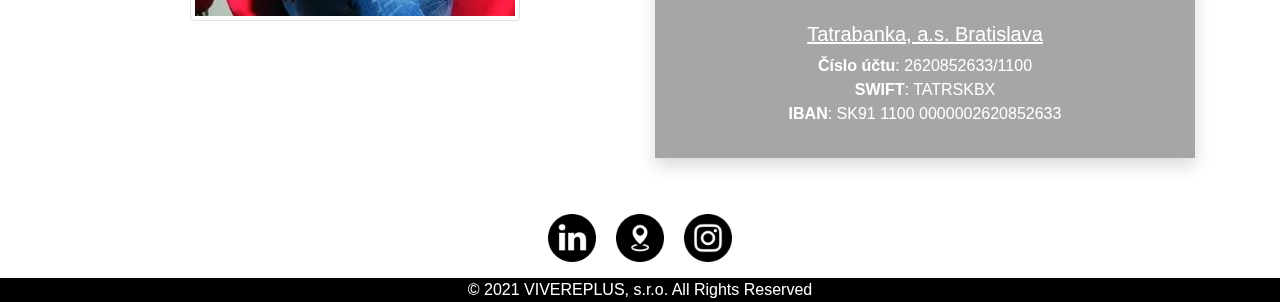
==== commit 1d2bf047: "Update index.html" ====
--- a/index.html
+++ b/index.html
@@ -531,7 +531,7 @@
 
 </main>
 <footer>
-  © 2017 VIVEREPLUS, s.r.o. All Rights Reserved
+  © 2021 VIVEREPLUS, s.r.o. All Rights Reserved
 </footer>
 <div class="cookie-consent shadow p-2 text-right" id="gdpr_bar">
   <span class="mr-3">
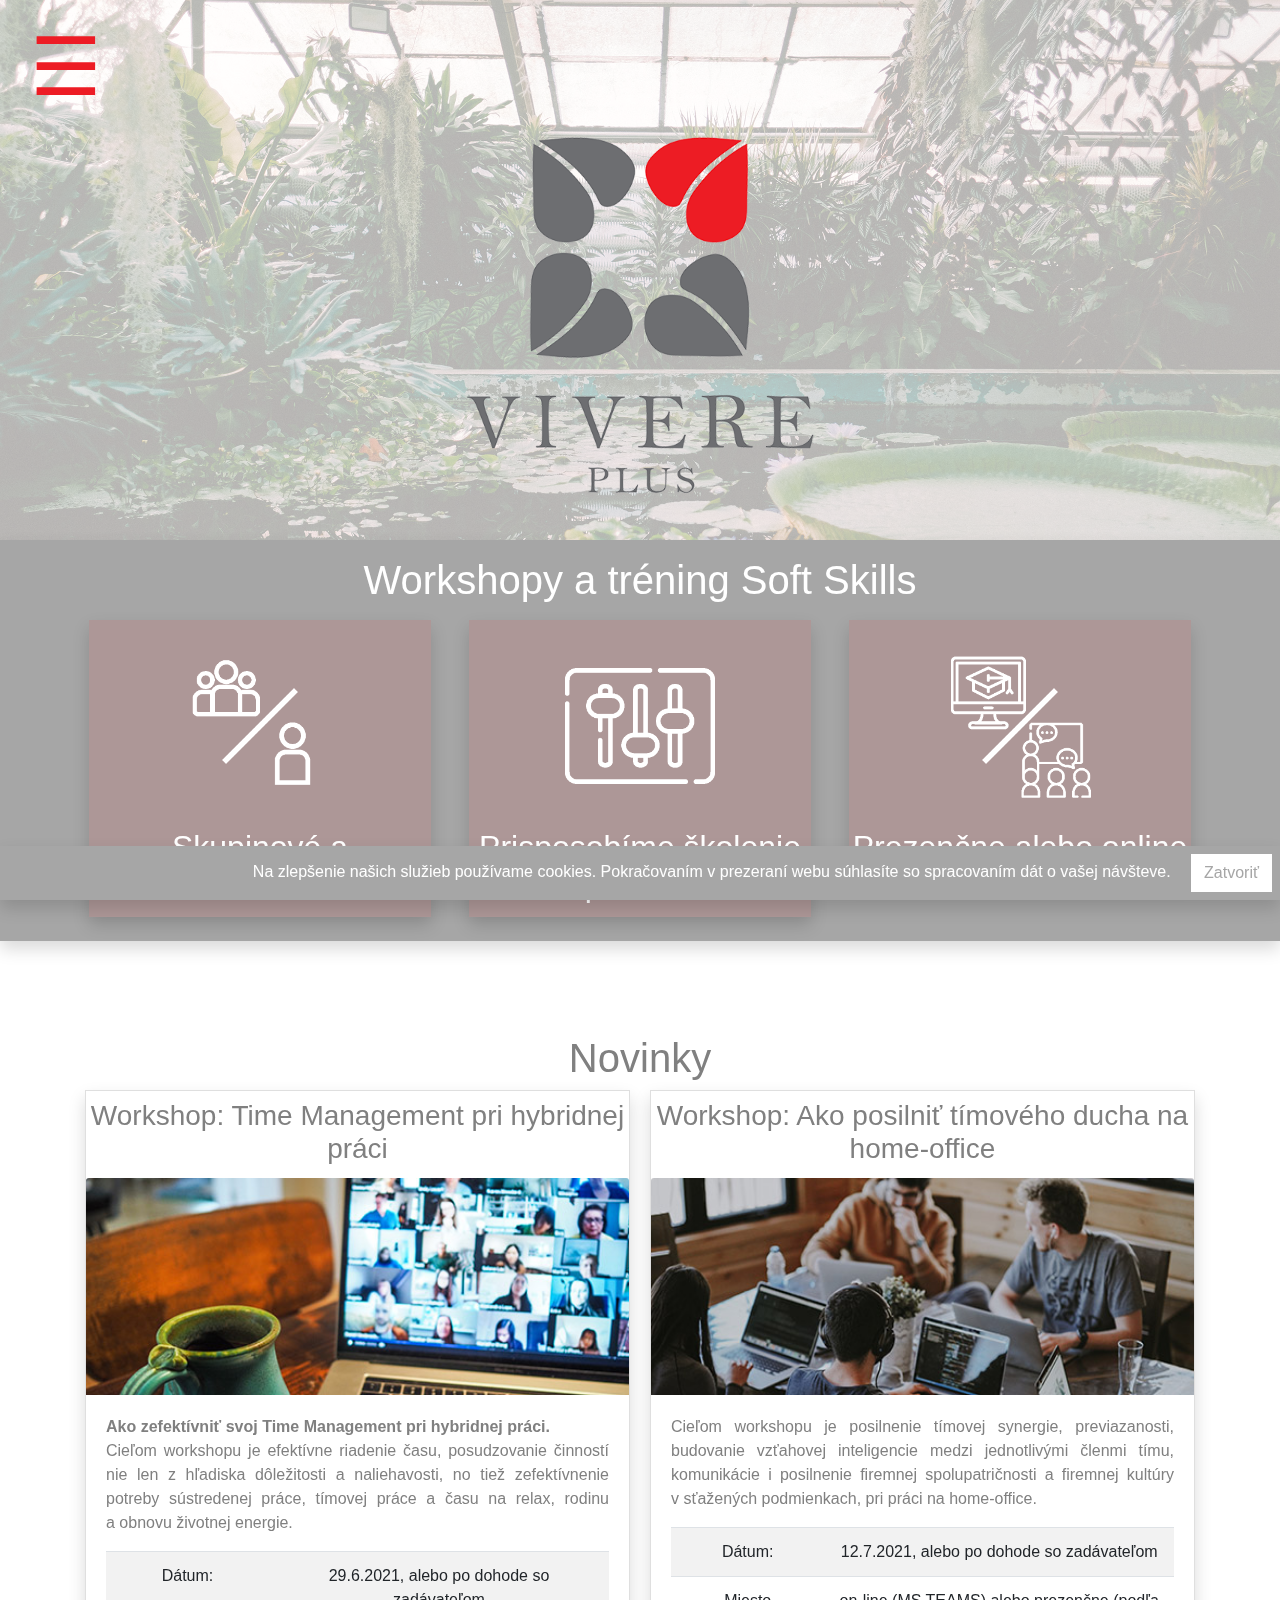
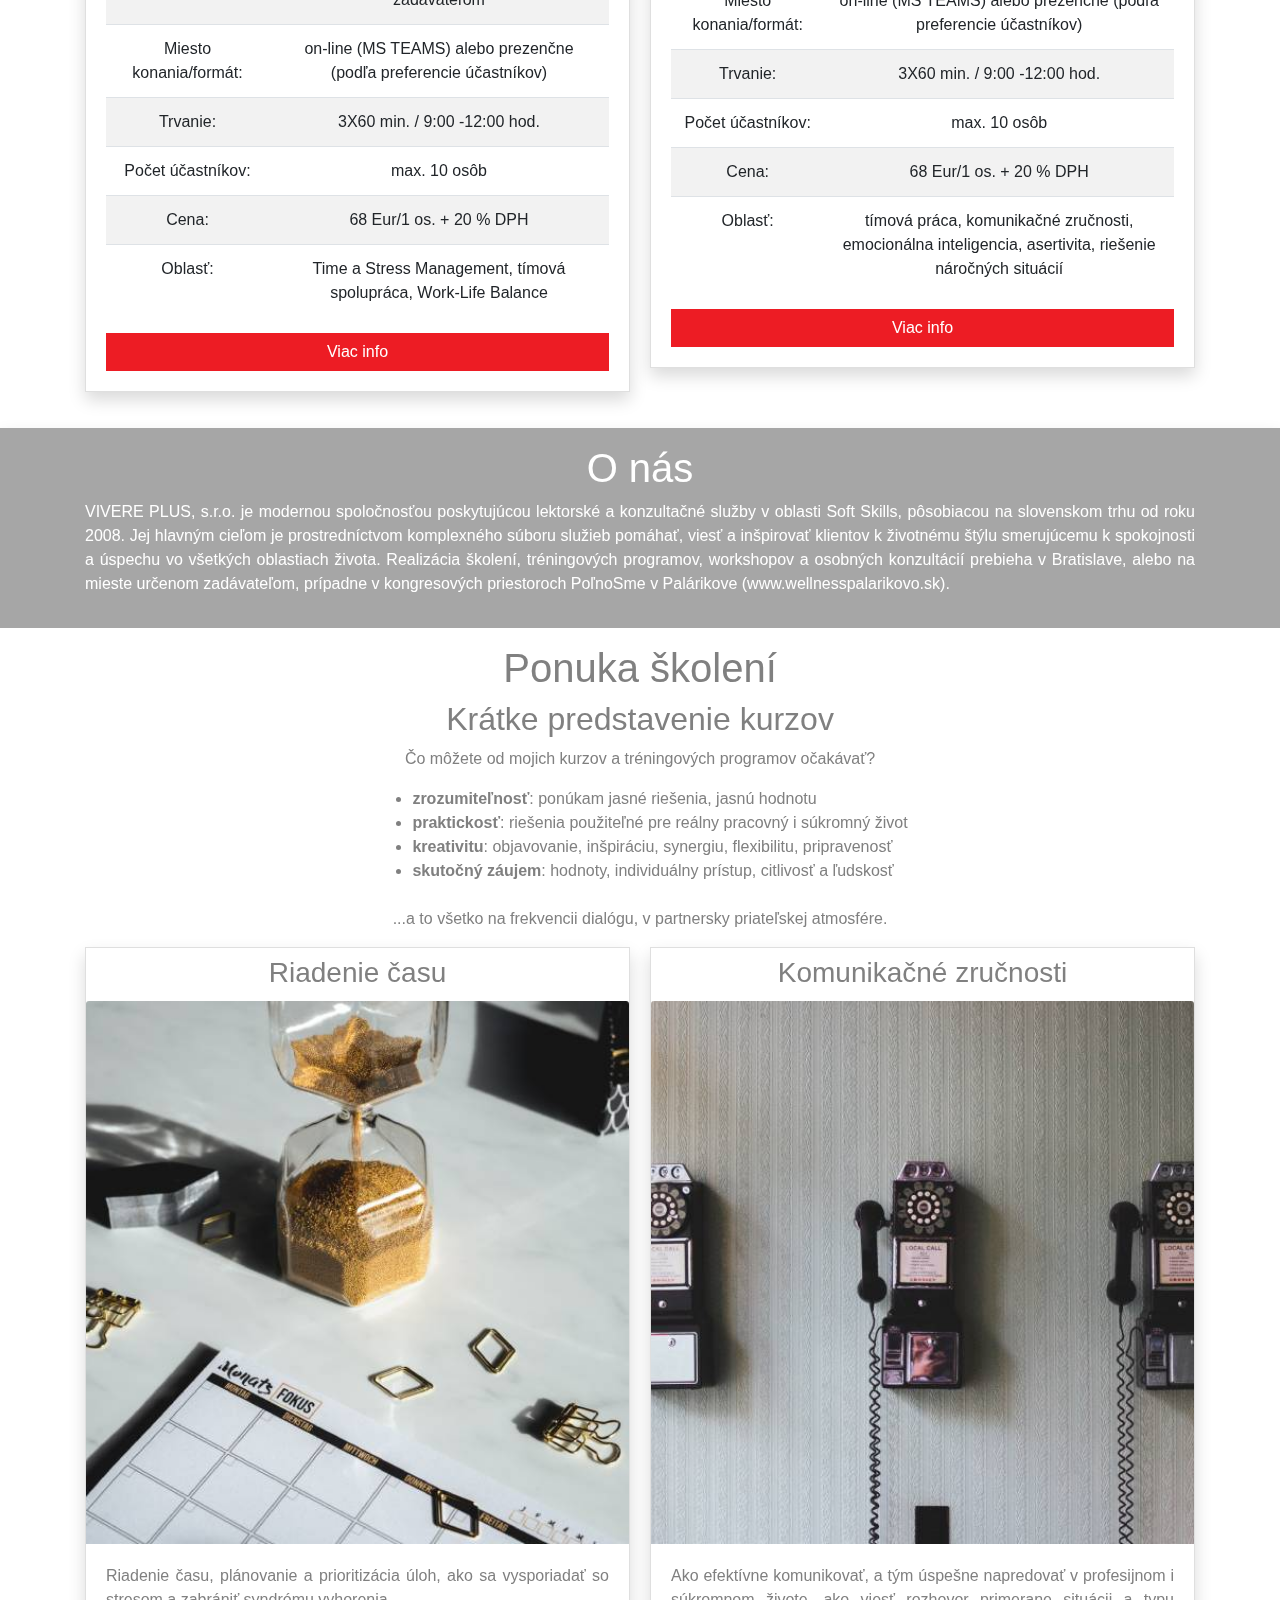
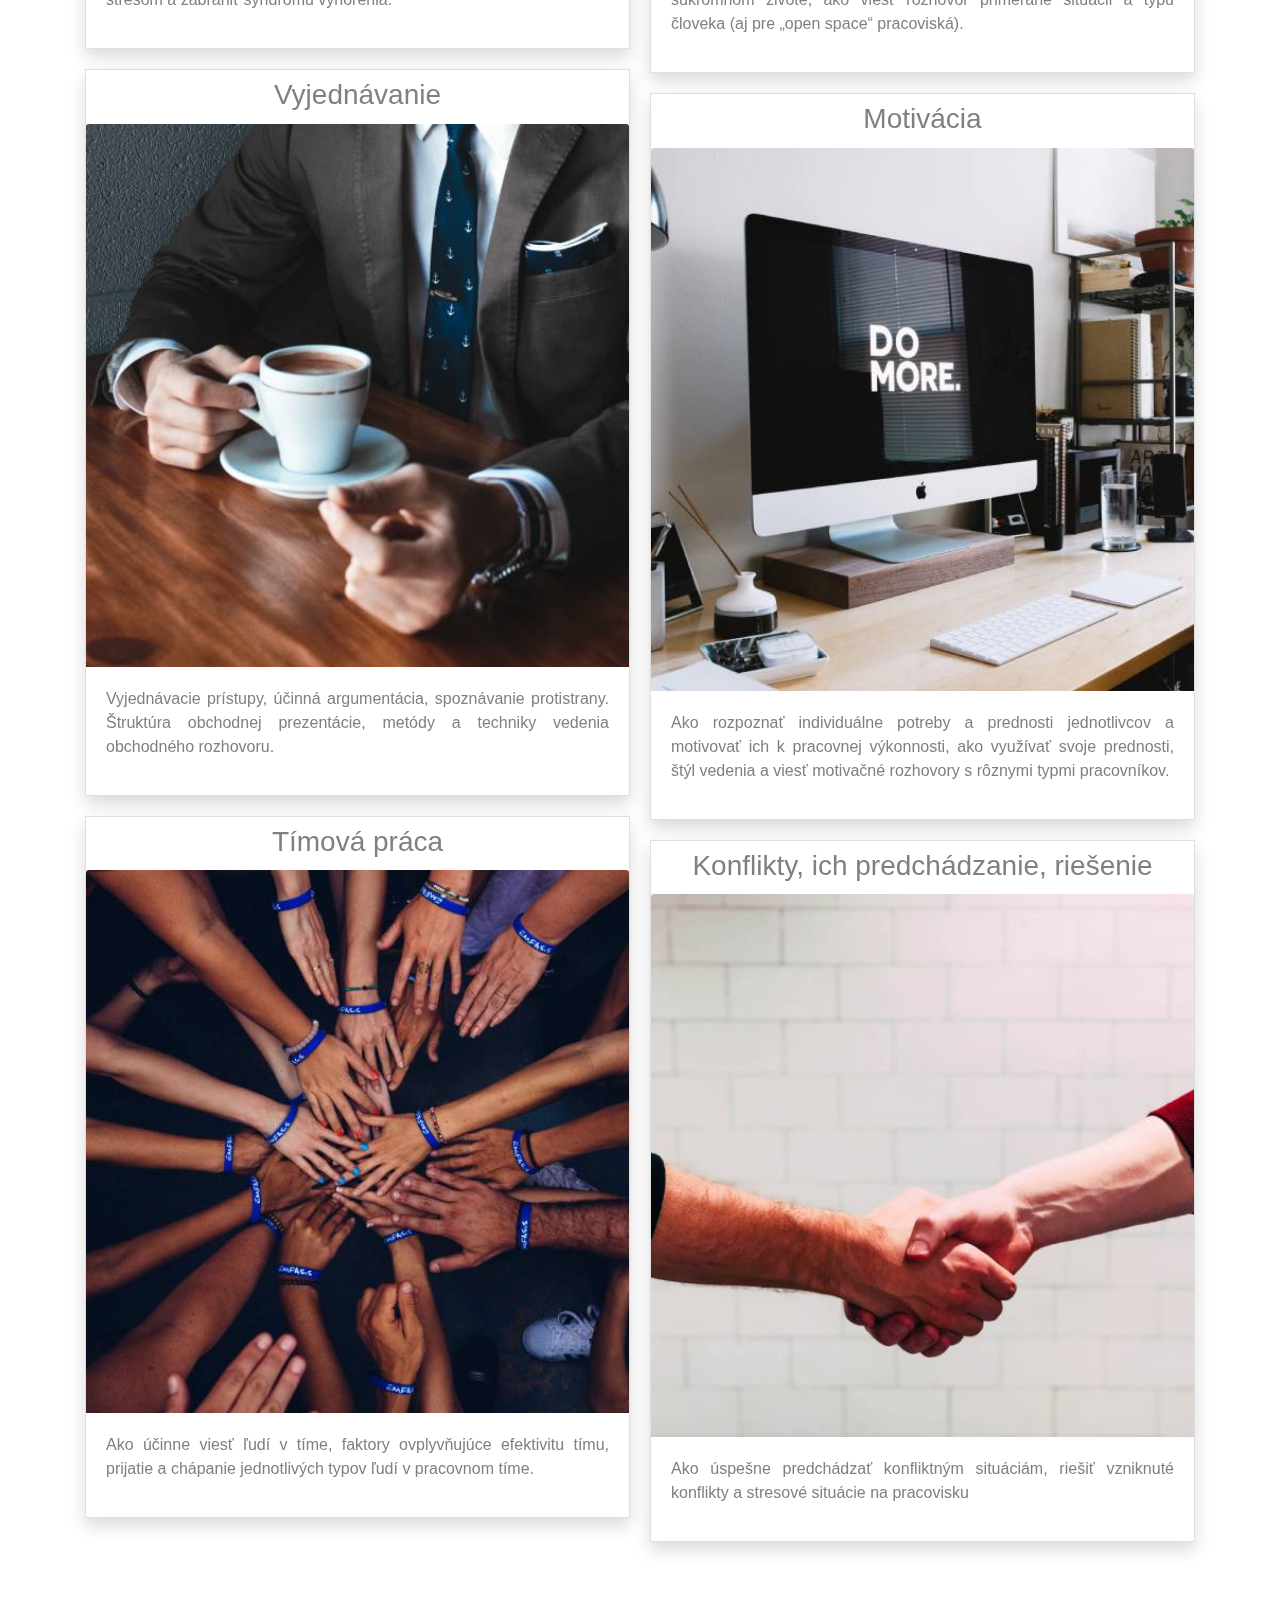
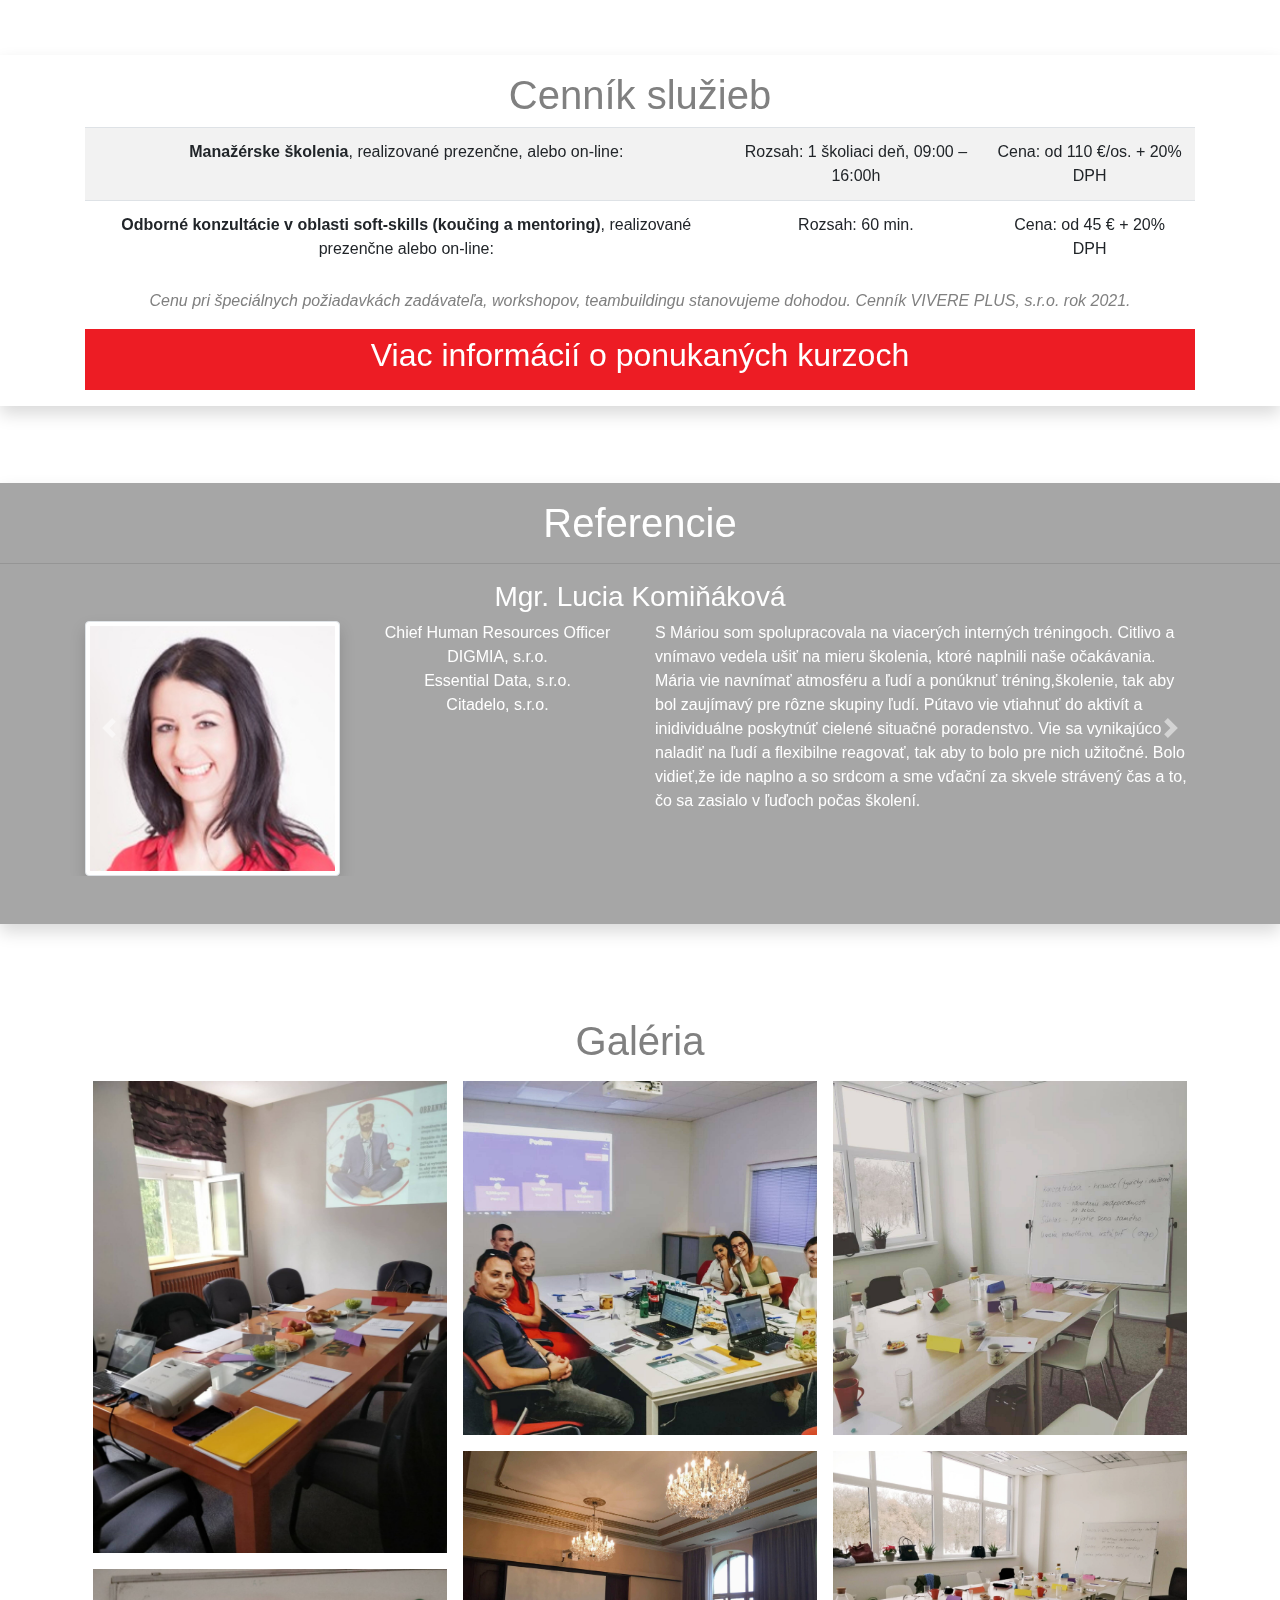
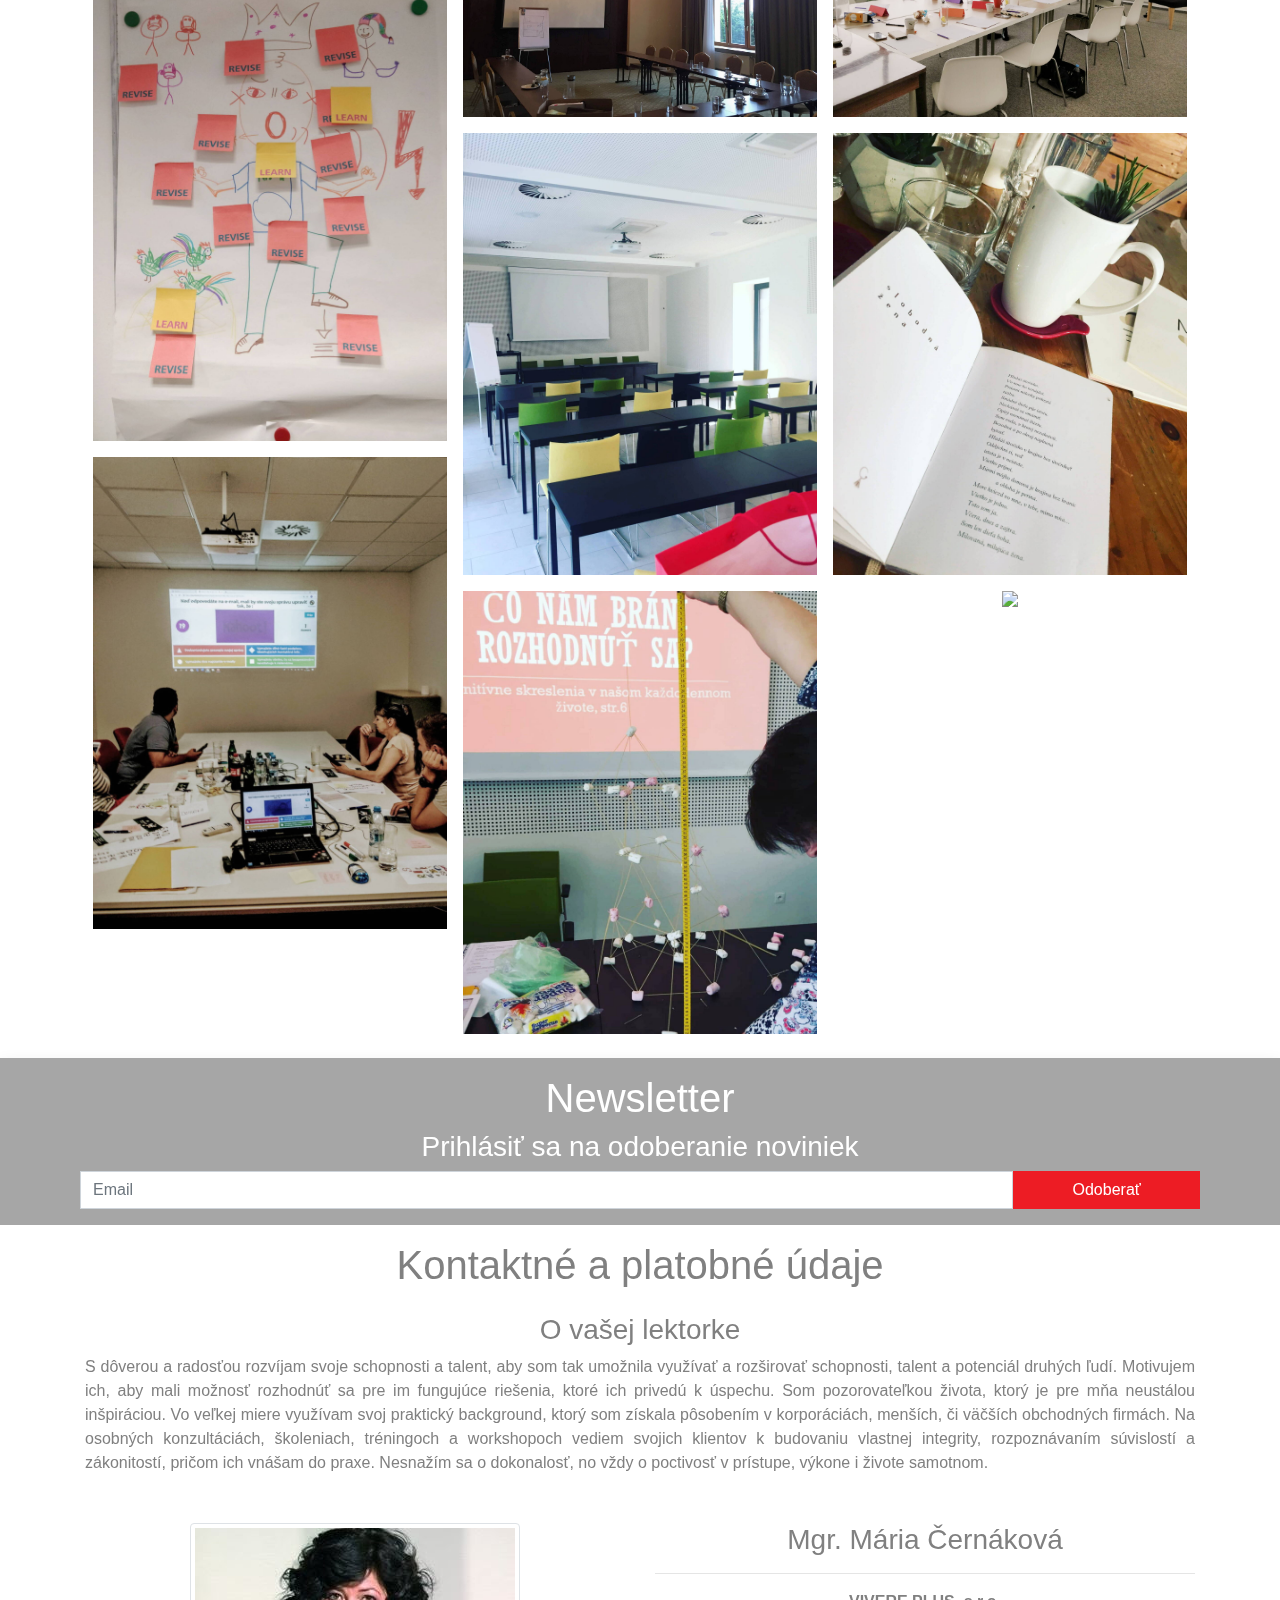
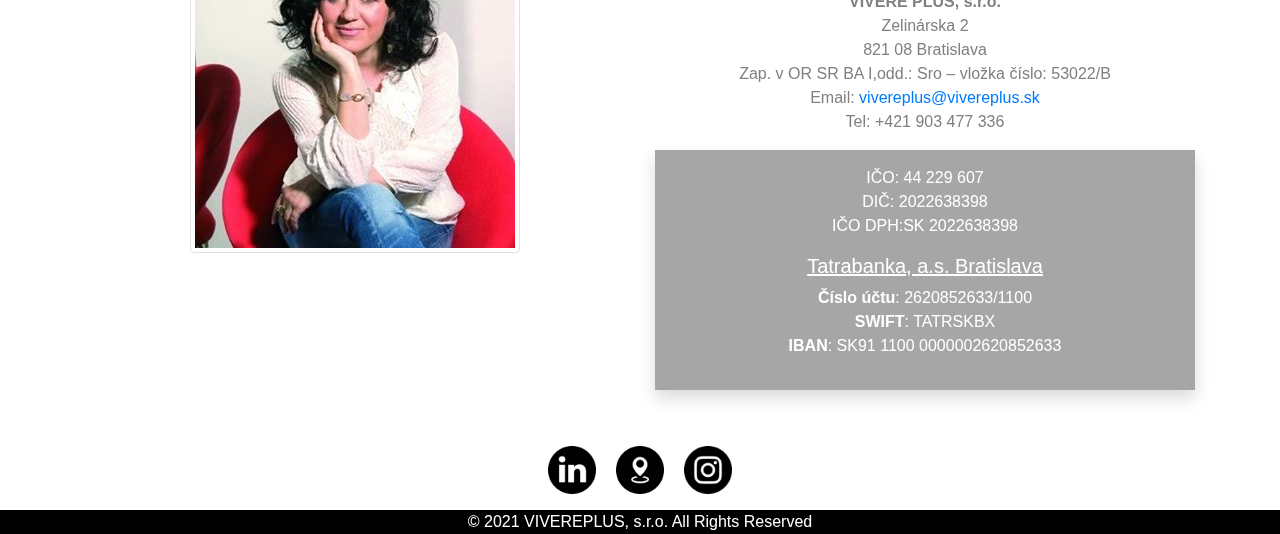
==== commit cdff1e65: "Add pricing" ====
--- a/index.html
+++ b/index.html
@@ -23,14 +23,12 @@
 <nav id="main_nav" class="light">
   <span class="closebtn icon" onclick="closeNav()">&times;</span>
   <a class="h2 text-left" onclick="navTo('home')">Domov</a>
-  <a class="h2 text-left" onclick="navTo('features')">Služby</a>
   <a class="h2 text-left" onclick="navTo('news')">Novinky</a>
   <a class="h2 text-left" onclick="navTo('about')">O nás</a>
   <a class="h2 text-left" onclick="navTo('services')">Ponuka kurzov</a>
+  <a class="h2 text-left" onclick="navTo('pricing')">Cenník služieb</a>
   <a class="h2 text-left" onclick="navTo('reviews')">Referencie</a>
-  <a class="h2 text-left" onclick="navTo('galery')">Galéria</a>
-  <a class="h2 text-left" onclick="navTo('newsletter')">Newsletter</a>
-  <a class="h2 text-left" onclick="navTo('contact')">Kontaktné údaje</a>
+  <a class="h2 text-left" onclick="navTo('contact')">Kontakt</a>
 </nav>
 <header id="home">
   <div class="background">
@@ -324,10 +322,31 @@
           </div>
         </div>
     </div>
-    <div>
-      <a href="docs/ponuka-skoleni.pdf" class="btn btn-primary btn-block" target="_blank"><h2>Viac info o ponukaných kurzoch</h2></a>
-    </div>
   </div>
+  </article>
+
+  <article id="space" class="container-fluid">
+    <div class="spacer"></div>
+  </article>
+
+  <article id="pricing" class="container-fluid light shadow">
+    <div class="container">
+      <h1>Cenník služieb</h1>
+      <table class="table table-striped">
+        <tr><td><b>Manažérske školenia</b>, realizované prezenčne, alebo on-line:</td>
+            <td>Rozsah: 1 školiaci deň, 09:00 – 16:00h</td>
+            <td>Cena: od 110 €/os. + 20% DPH</td></tr>
+        <tr><td><b>Odborné konzultácie v oblasti soft-skills (koučing a mentoring)</b>, realizované prezenčne alebo on-line:</td>
+            <td>Rozsah: 60 min.</td>
+            <td>Cena: od 45 € + 20% DPH</td></tr>
+      </table>
+      <p class="text-center font-italic">
+      Cenu pri špeciálnych požiadavkách zadávateľa, workshopov, teambuildingu stanovujeme dohodou. Cenník VIVERE PLUS, s.r.o. rok 2021.
+      </p>
+      <div>
+        <a href="docs/ponuka-skoleni.pdf" class="btn btn-primary btn-block" target="_blank"><h2>Viac informácií o ponukaných kurzoch</h2></a>
+      </div>
+    </div>
   </article>
 
   <article id="space" class="container-fluid">
--- a/main.css
+++ b/main.css
@@ -66,13 +66,14 @@
 }
 
 header {
-  height: 75vh;
+  height: 60vh;
 
 }
 
 
 
 header img {
+  max-height: 70vh;
   padding: 10vh;
 }
 
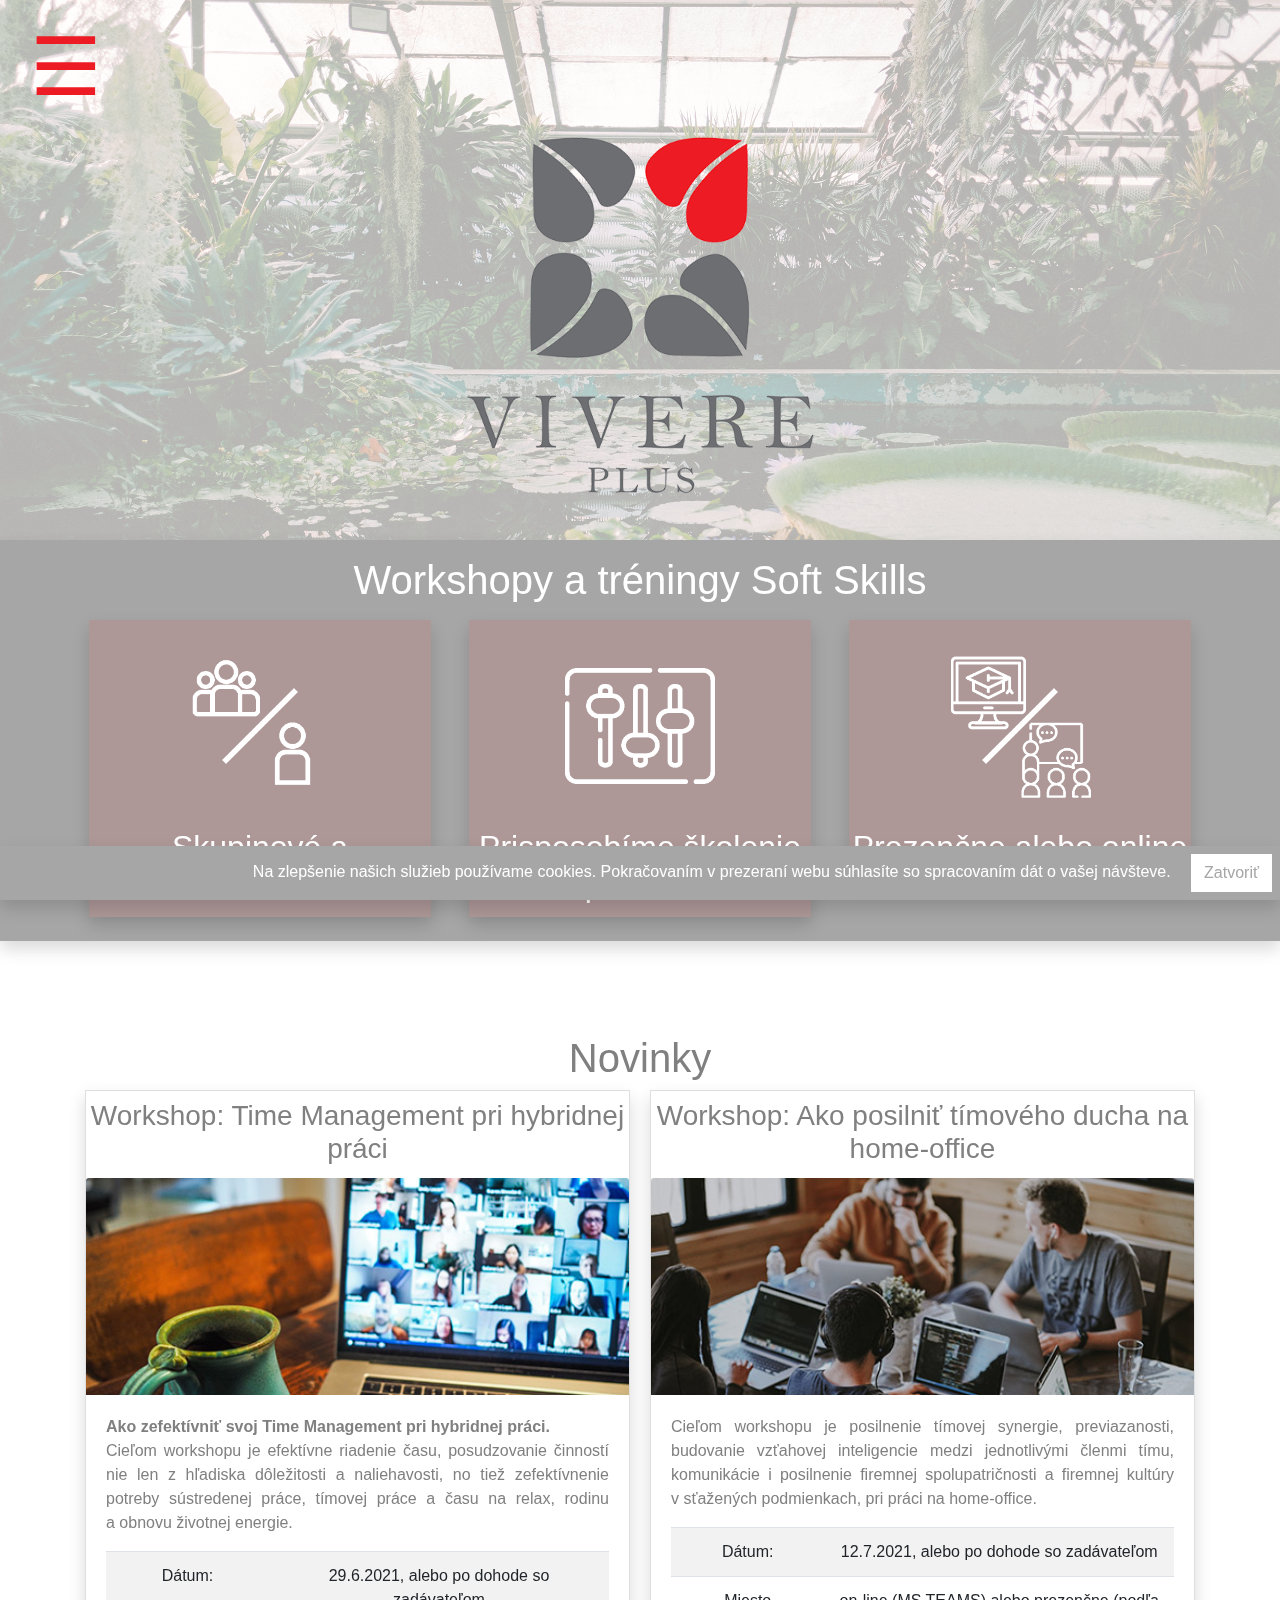
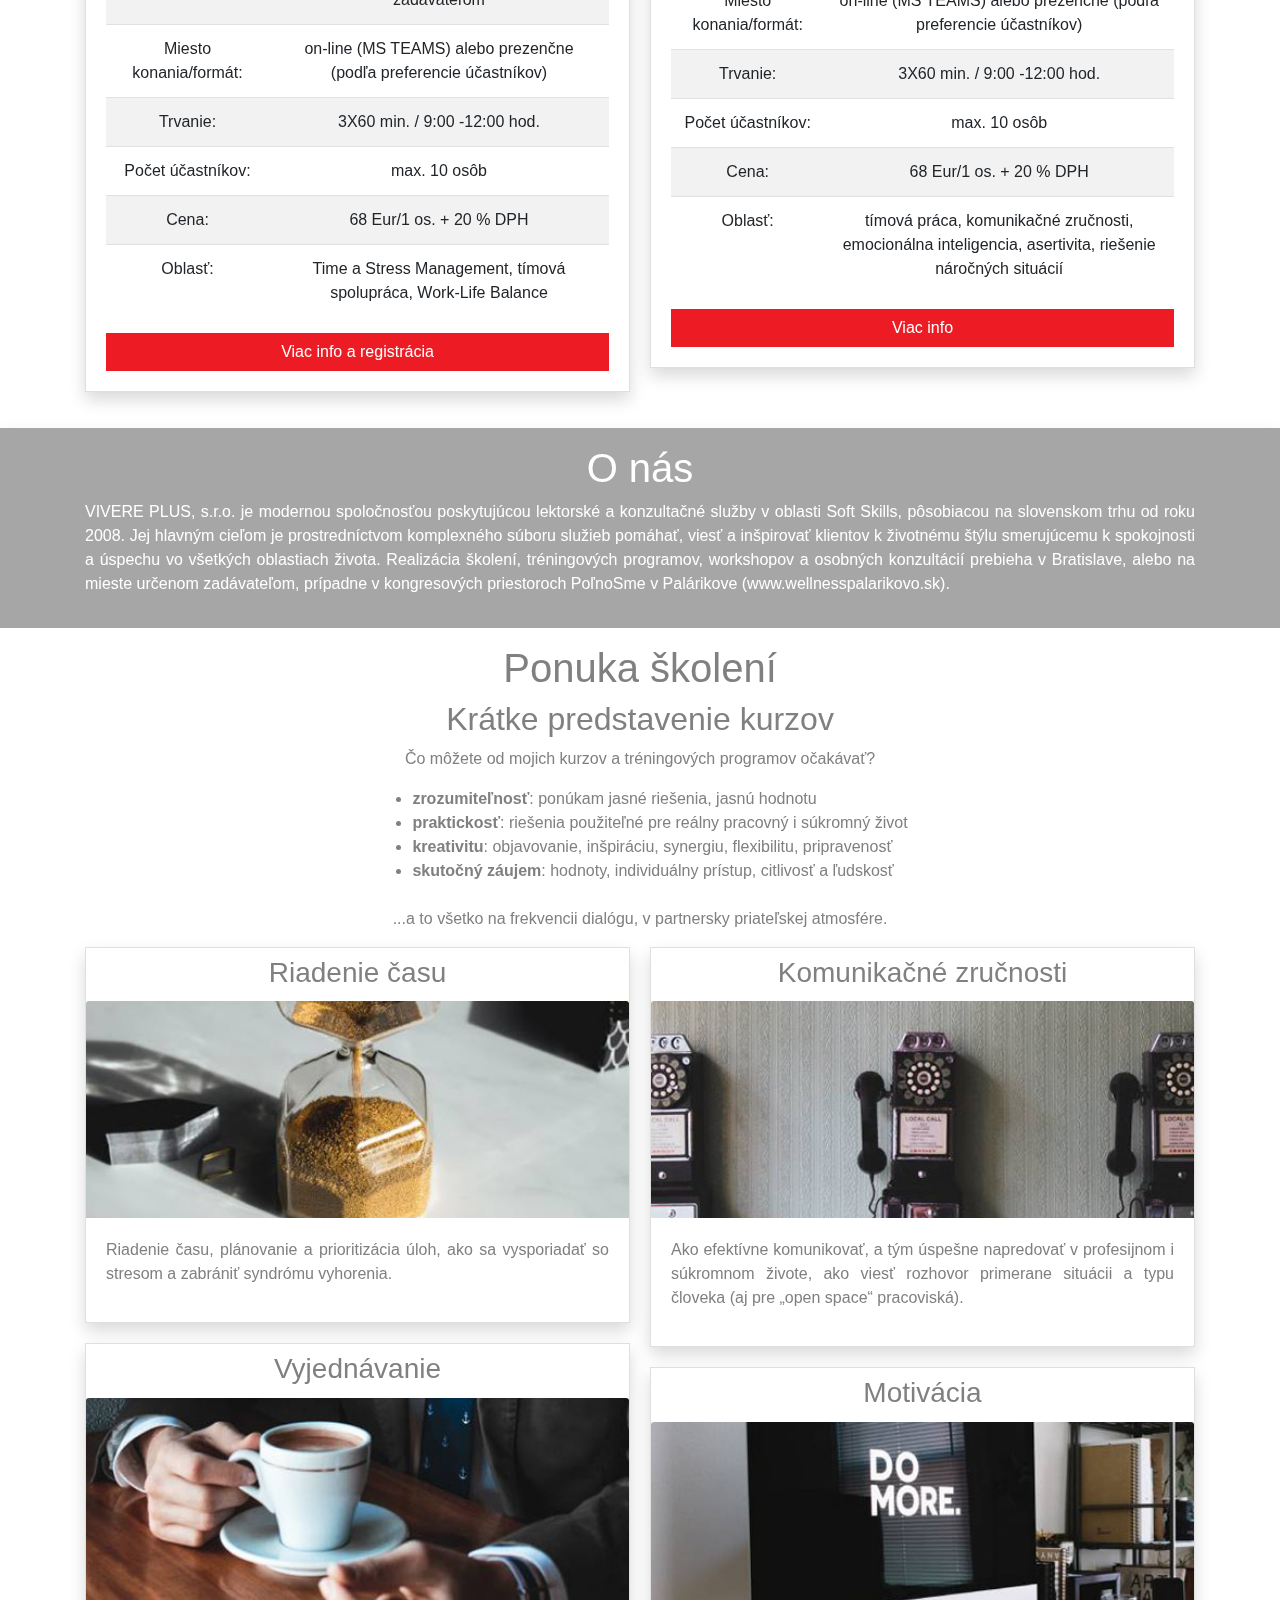
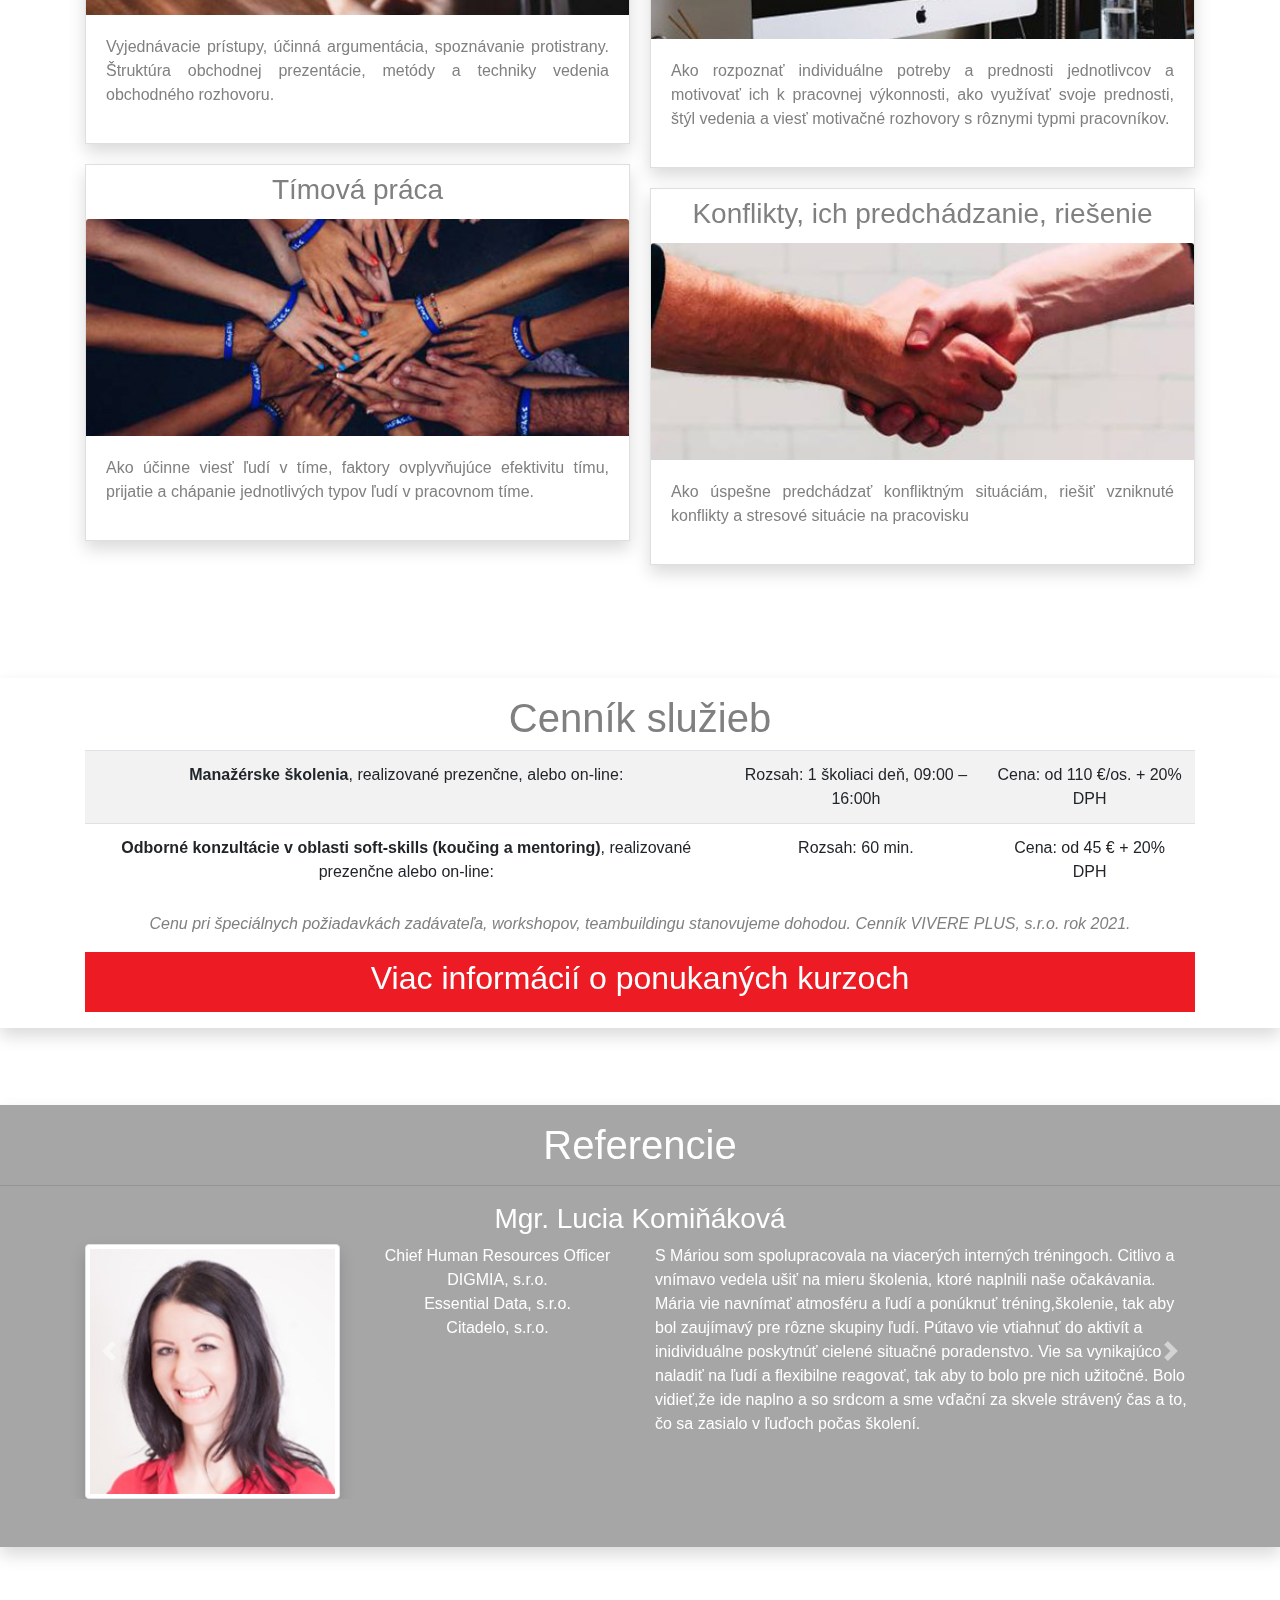
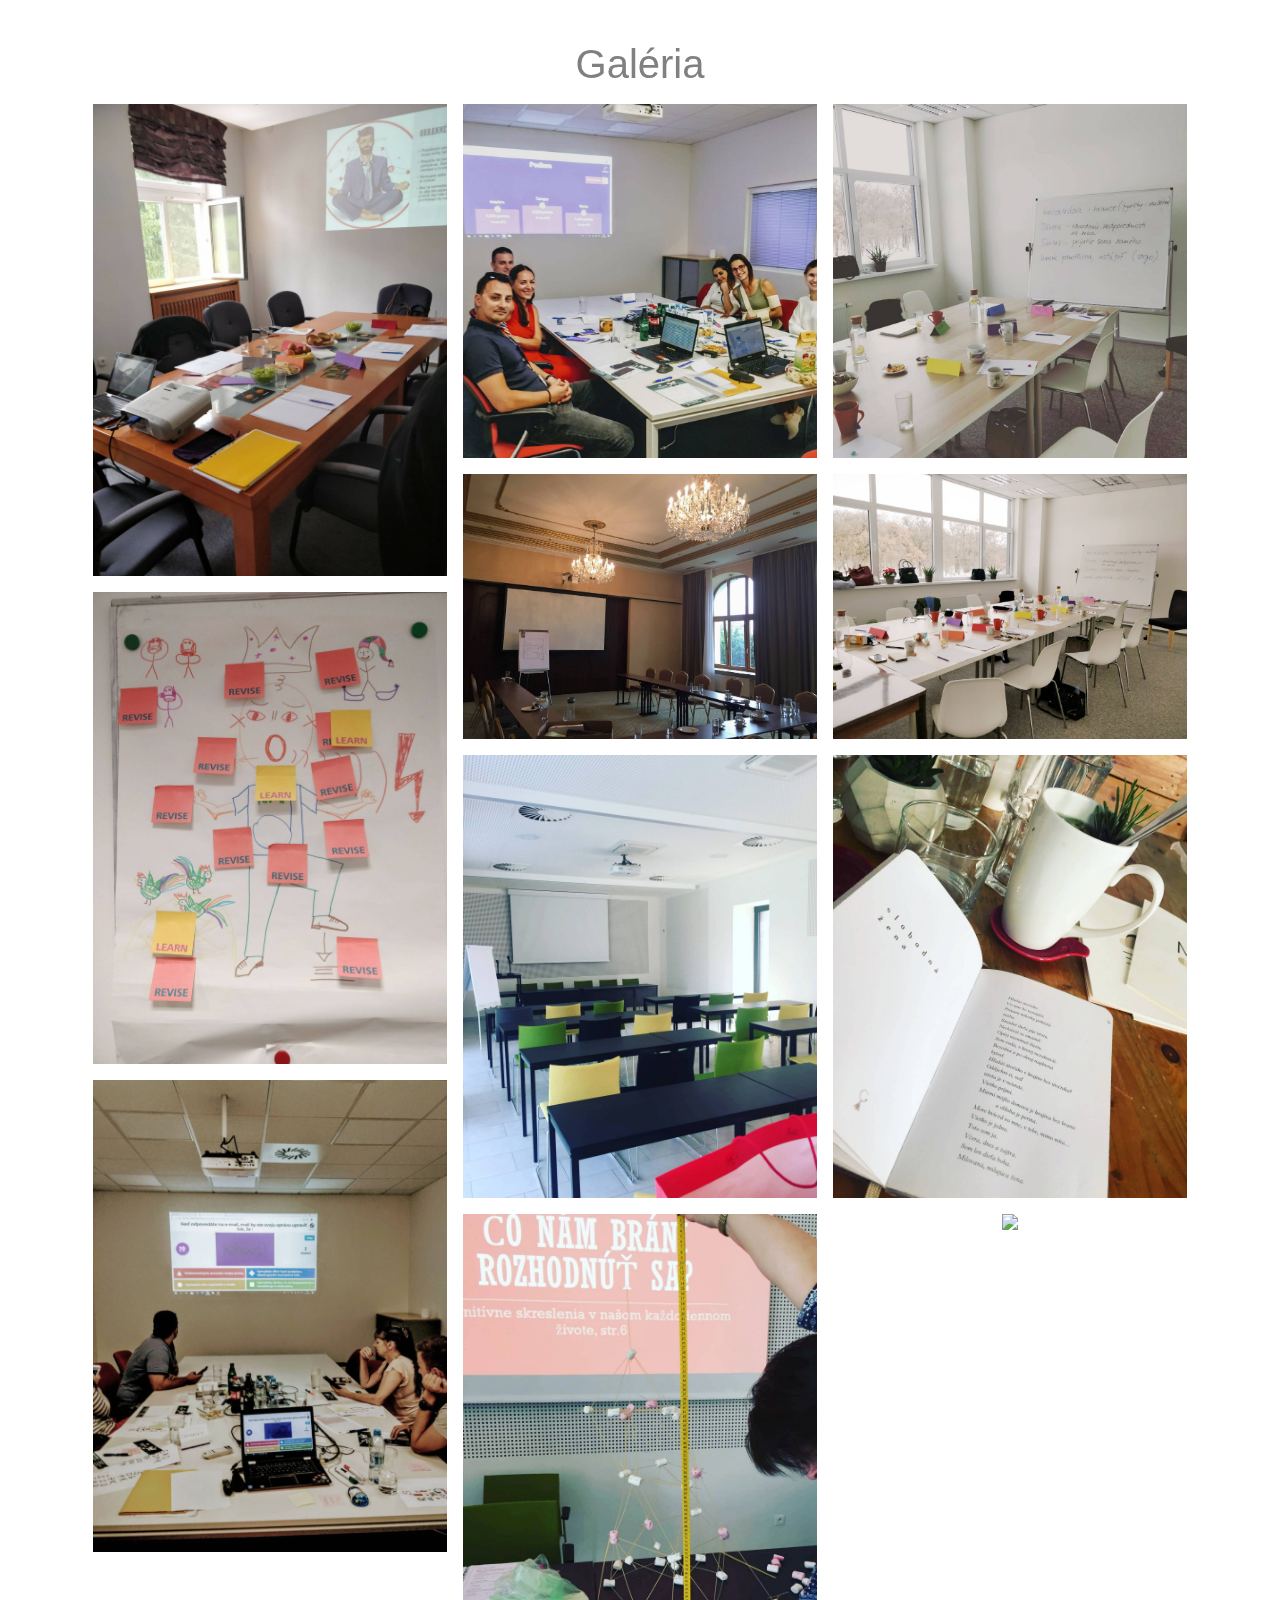
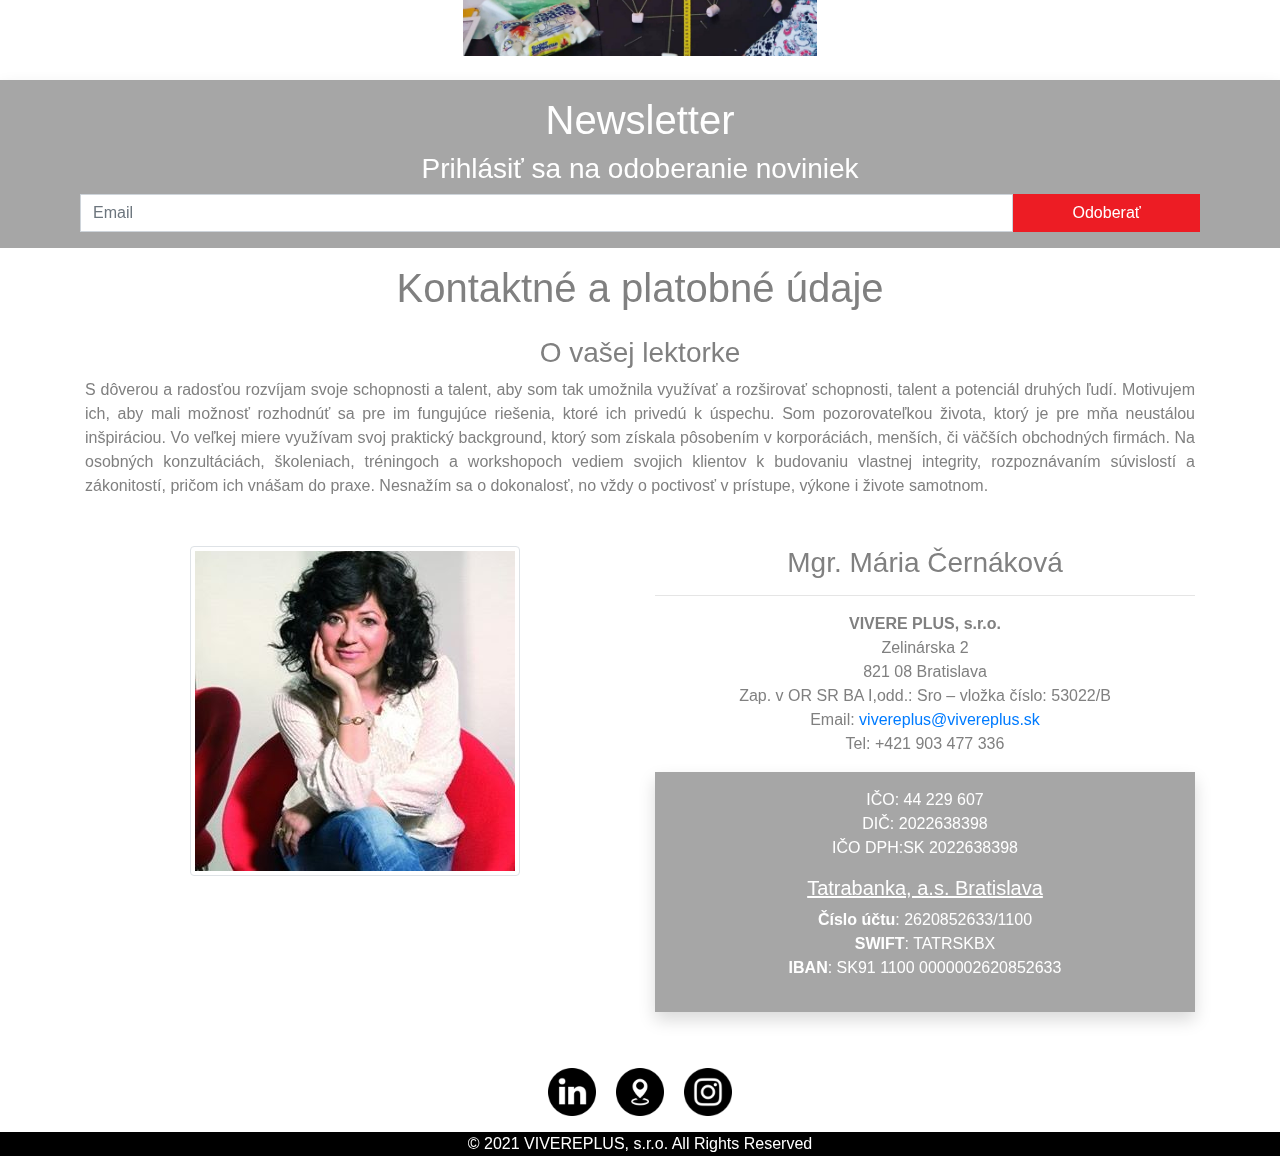
==== commit 37c16c30: "Add workshops" ====
--- a/index.html
+++ b/index.html
@@ -40,7 +40,7 @@
 <main>
   <article id="features" class="container-fluid dark shadow">
     <div class="container">
-      <h1>Workshopy a tréning Soft Skills</h1>
+      <h1>Workshopy a tréningy Soft Skills</h1>
         <div id="service-icons" class="row">
           <div class="col-lg-4">
             <div class="service-icon py-1 mx-1 my-2 shadow">
@@ -106,7 +106,7 @@
                 <tr><td>Oblasť:</td>
                     <td>Time a Stress Management, tímová spolupráca, Work-Life Balance</td></tr>
               </table>
-              <a href="docs/ponuka-skoleni.pdf" target="_blank" class="dark btn btn-primary btn-block">Viac info</a>
+              <a href="/2021-07-workshopy.html#hybrid" target="_blank" class="dark btn btn-primary btn-block">Viac info a registrácia</a>
             </div>
           </div>
         </div>
@@ -133,7 +133,7 @@
                 <tr><td>Oblasť:</td>
                     <td>tímová práca, komunikačné zručnosti, emocionálna inteligencia, asertivita, riešenie náročných situácií</td></tr>
               </table>
-              <a href="docs/ponuka-skoleni.pdf" target="_blank" class="dark btn btn-primary btn-block">Viac info</a>
+              <a href="/2021-07-workshopy.html#team-spirit" target="_blank" class="dark btn btn-primary btn-block">Viac info</a>
             </div>
           </div>
         </div>
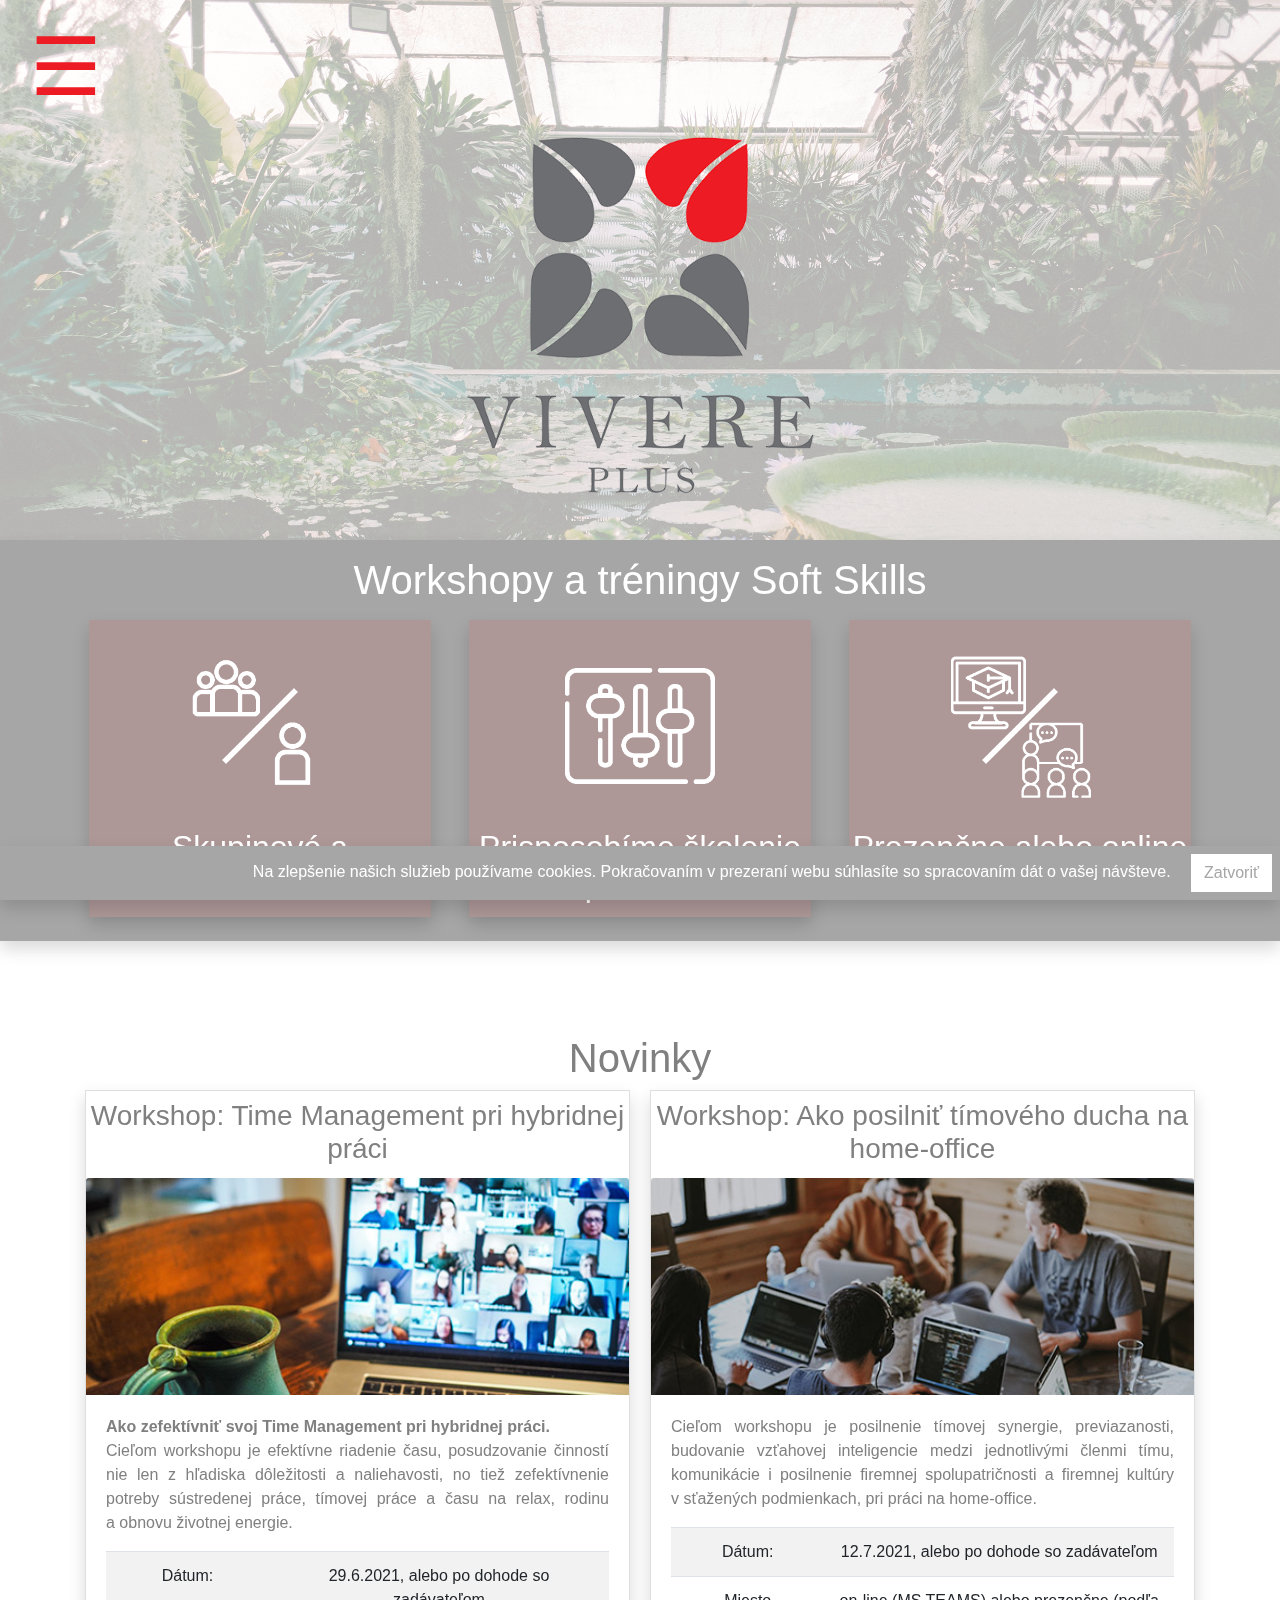
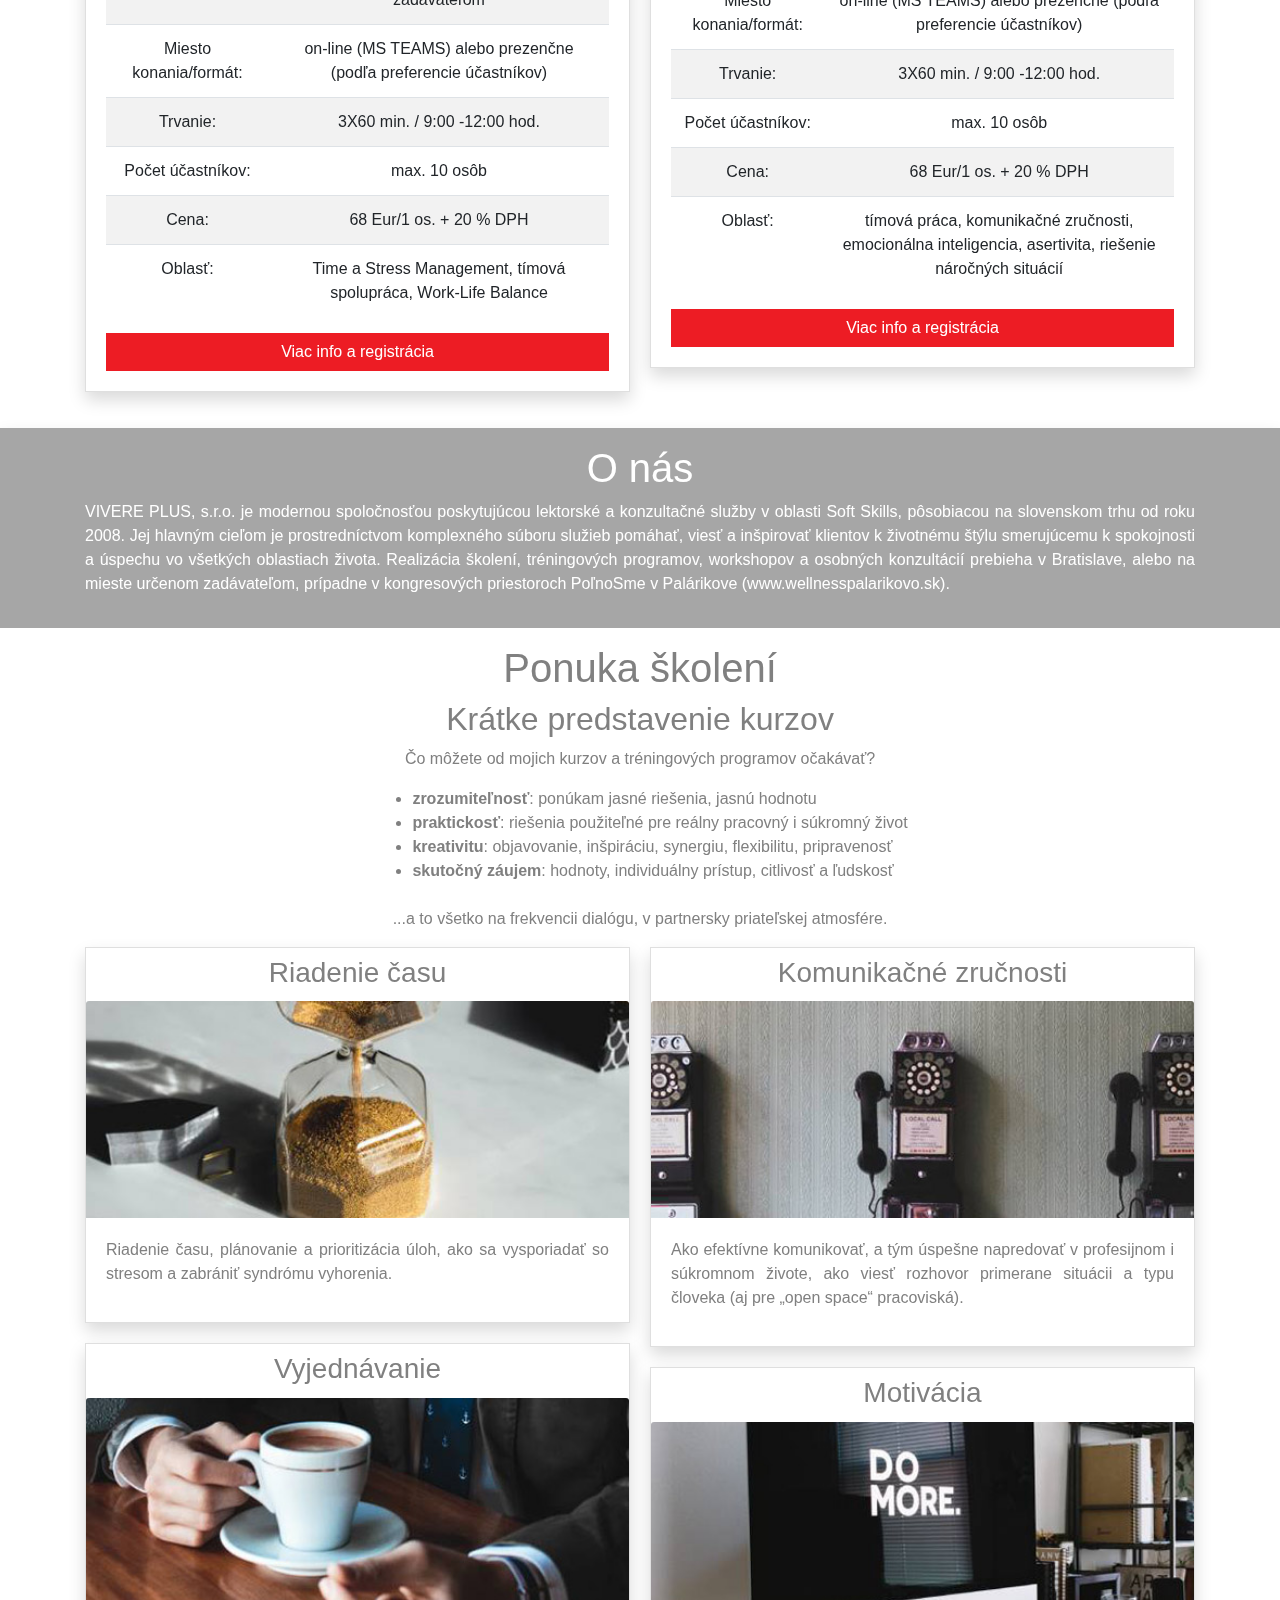
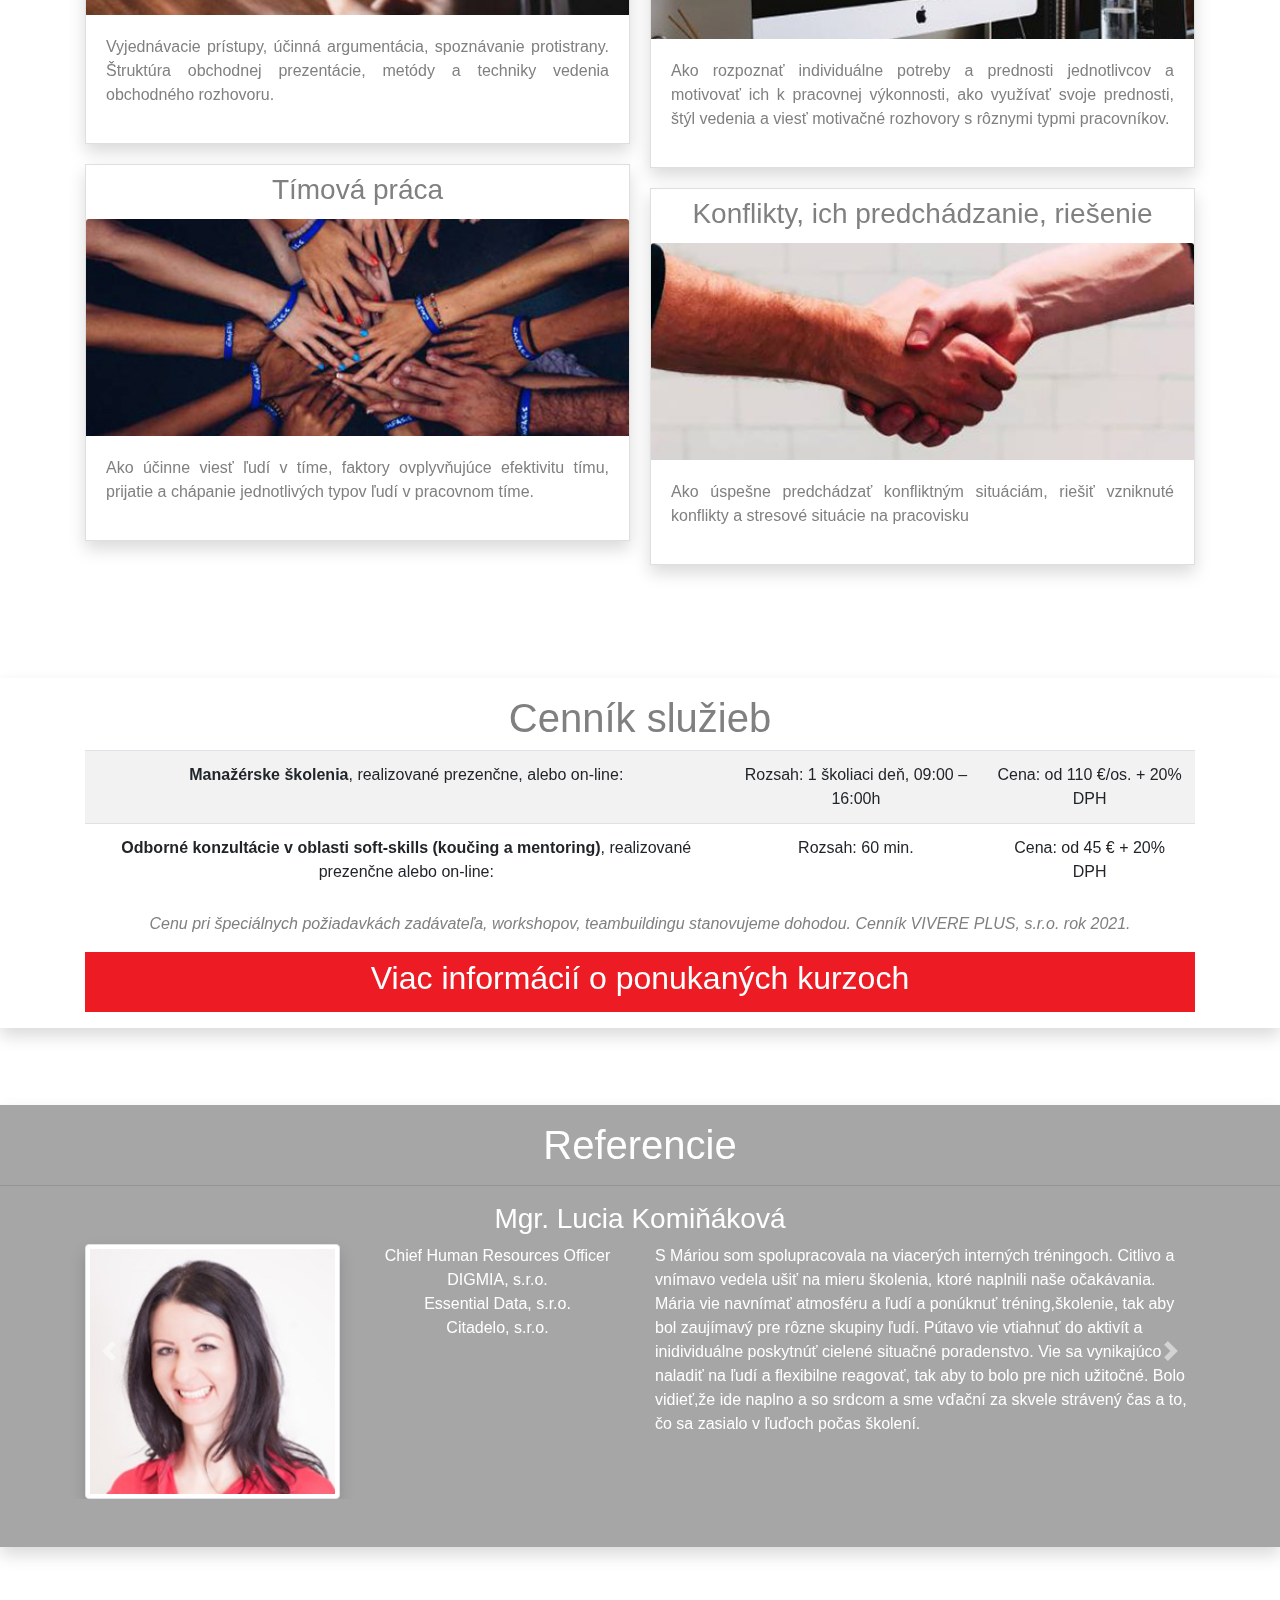
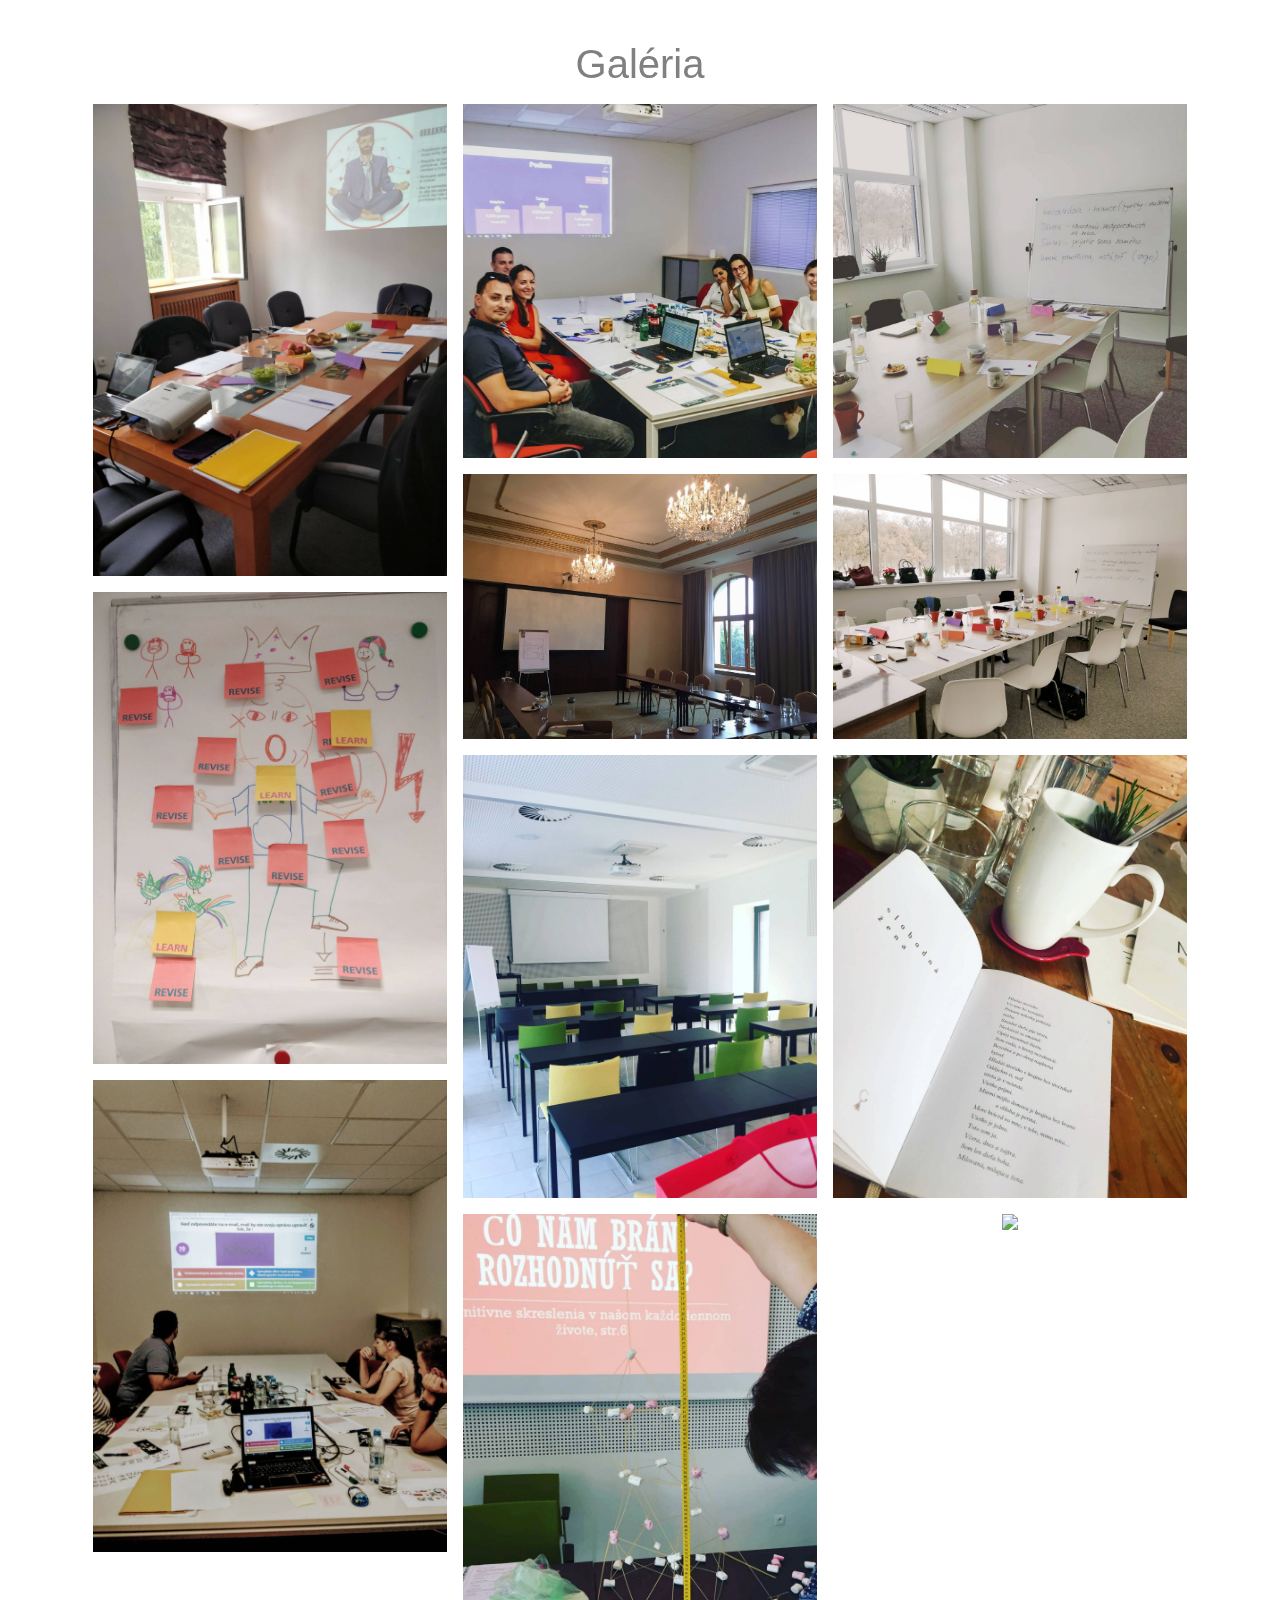
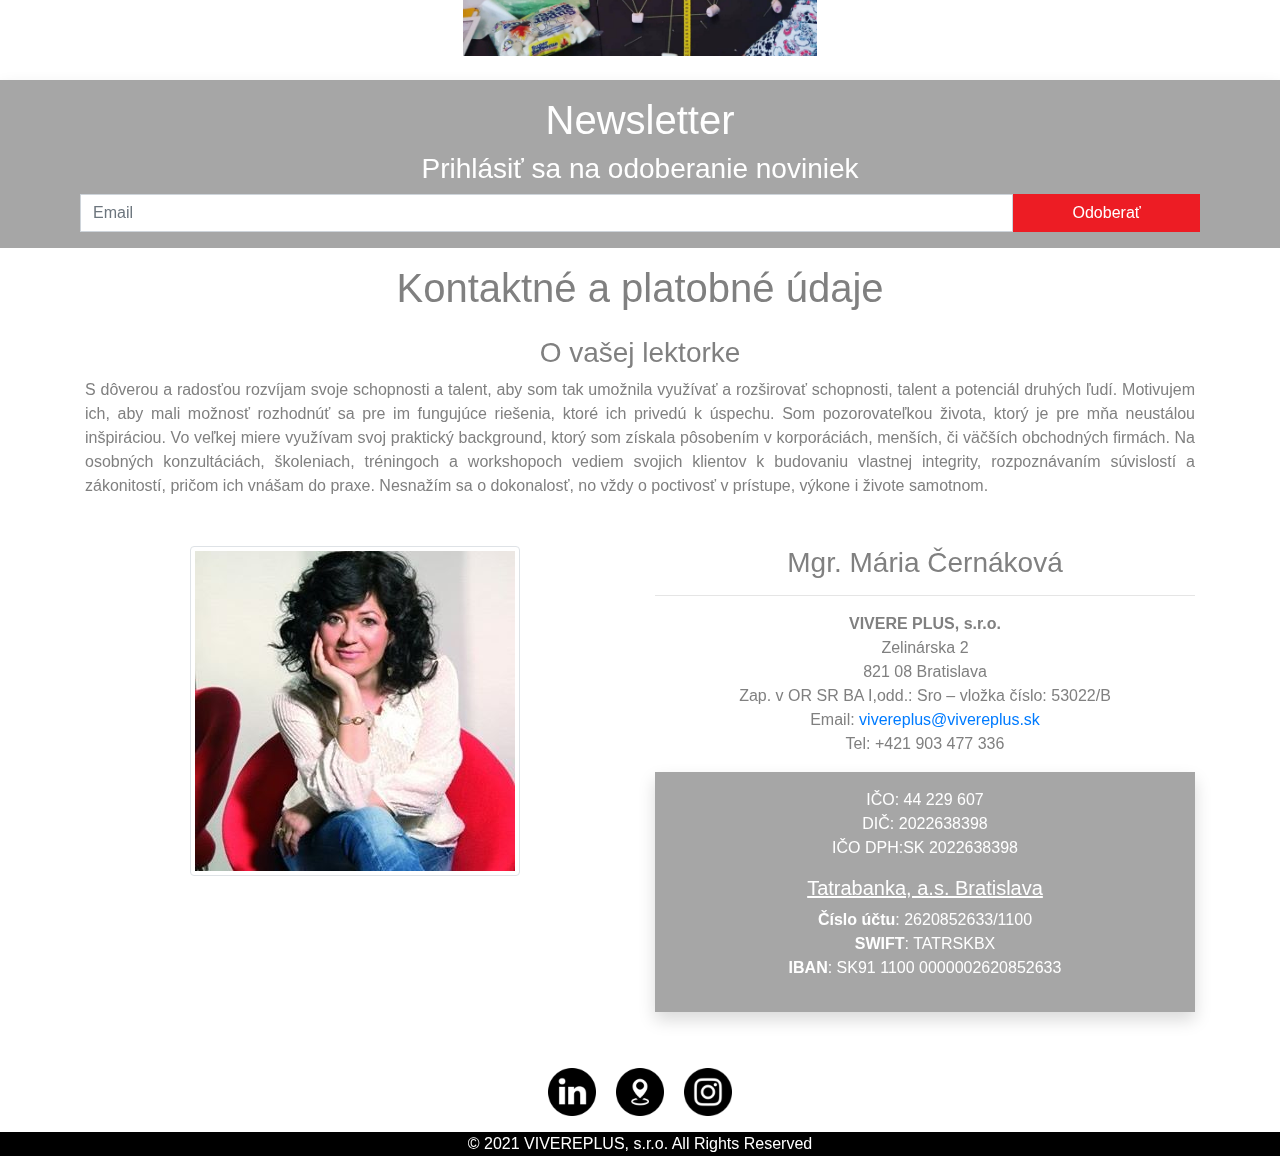
==== commit cd09e3fd: "Update index.html" ====
--- a/index.html
+++ b/index.html
@@ -133,7 +133,7 @@
                 <tr><td>Oblasť:</td>
                     <td>tímová práca, komunikačné zručnosti, emocionálna inteligencia, asertivita, riešenie náročných situácií</td></tr>
               </table>
-              <a href="/2021-07-workshopy.html#team-spirit" target="_blank" class="dark btn btn-primary btn-block">Viac info</a>
+              <a href="/2021-07-workshopy.html#team-spirit" target="_blank" class="dark btn btn-primary btn-block">Viac info a registrácia</a>
             </div>
           </div>
         </div>
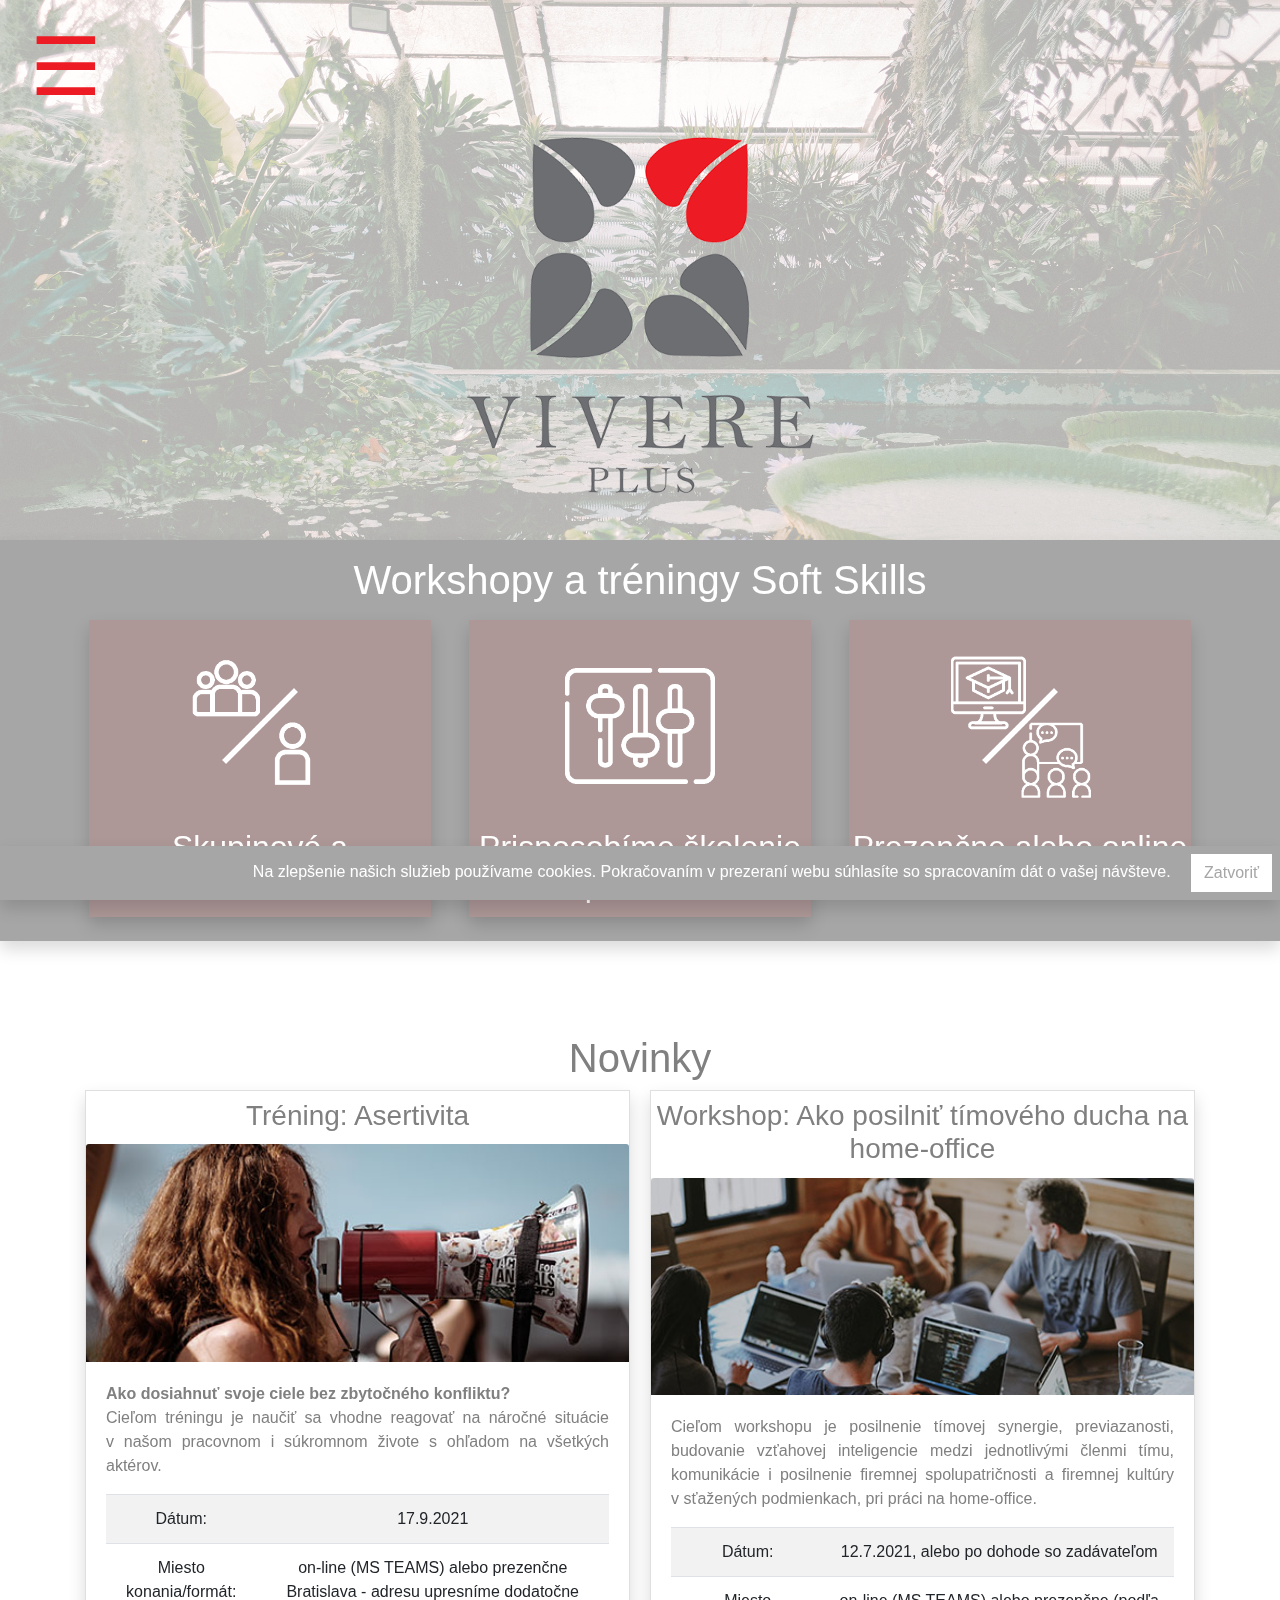
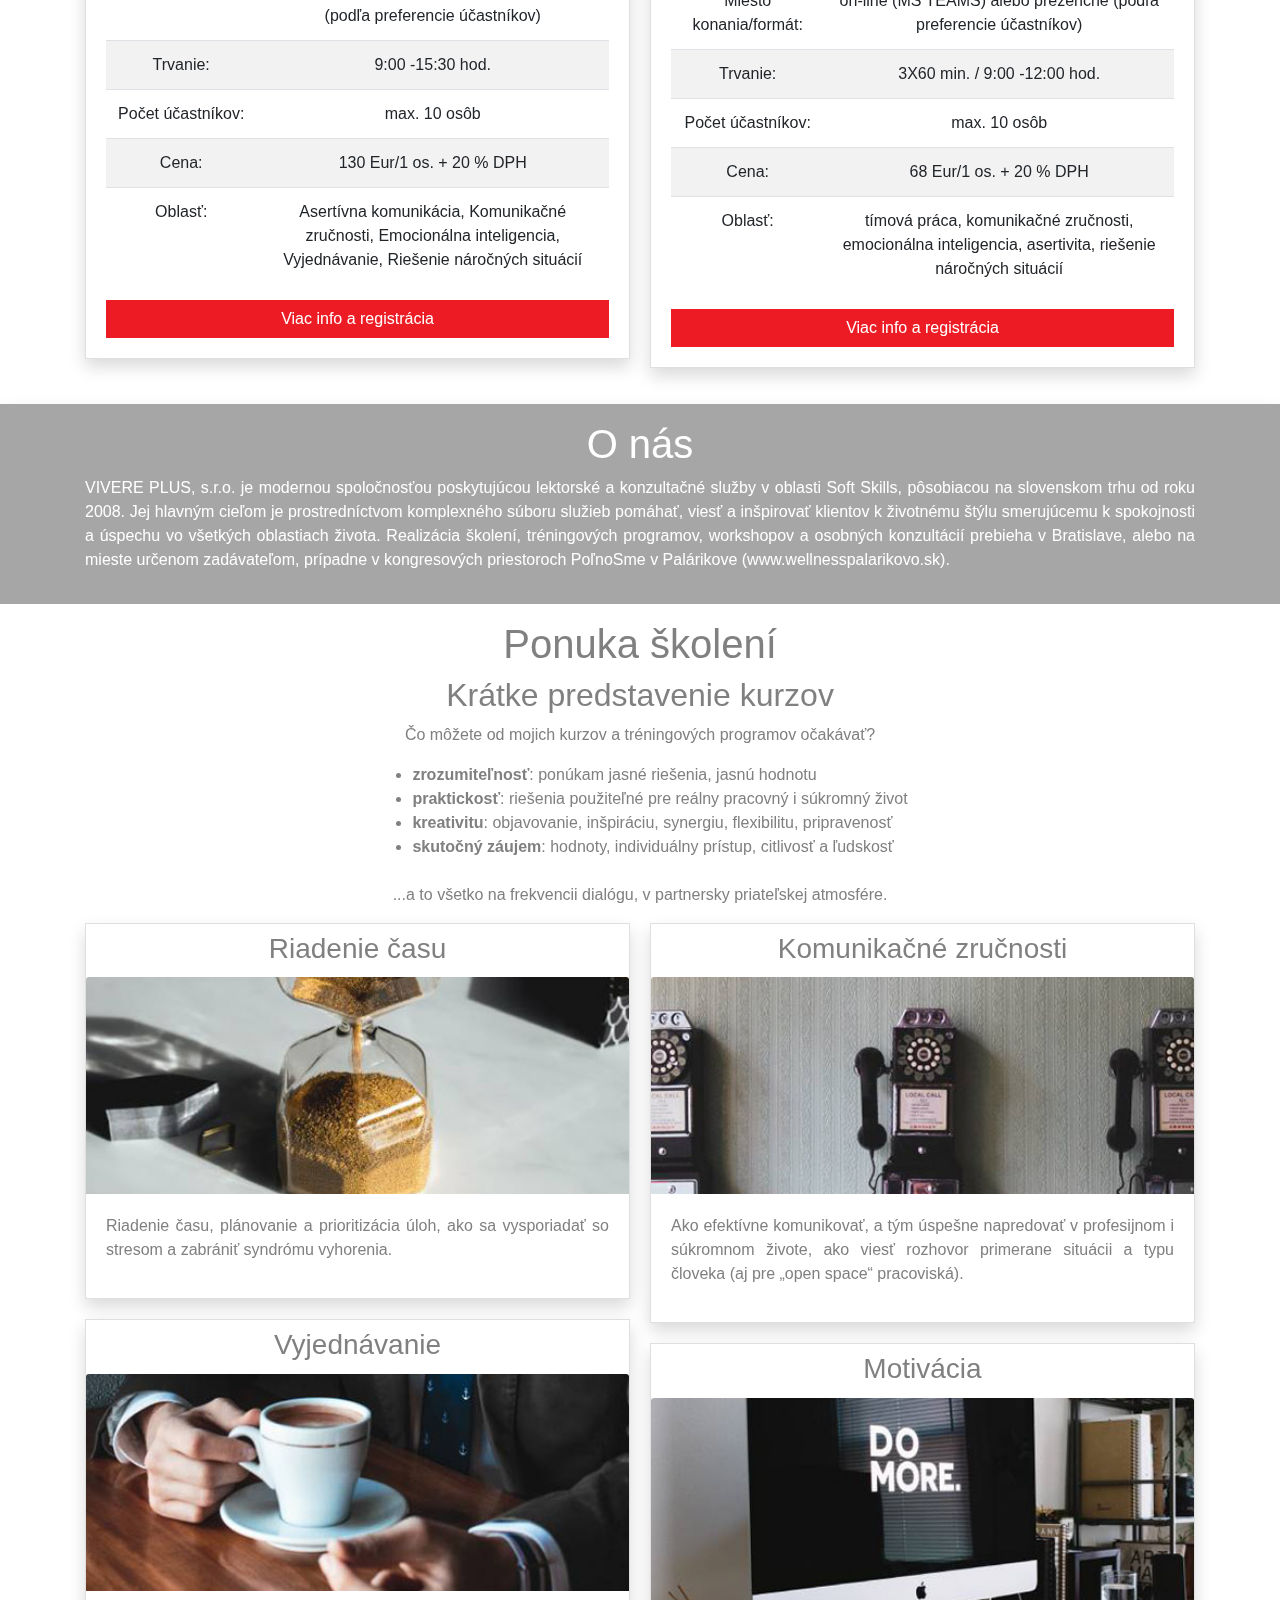
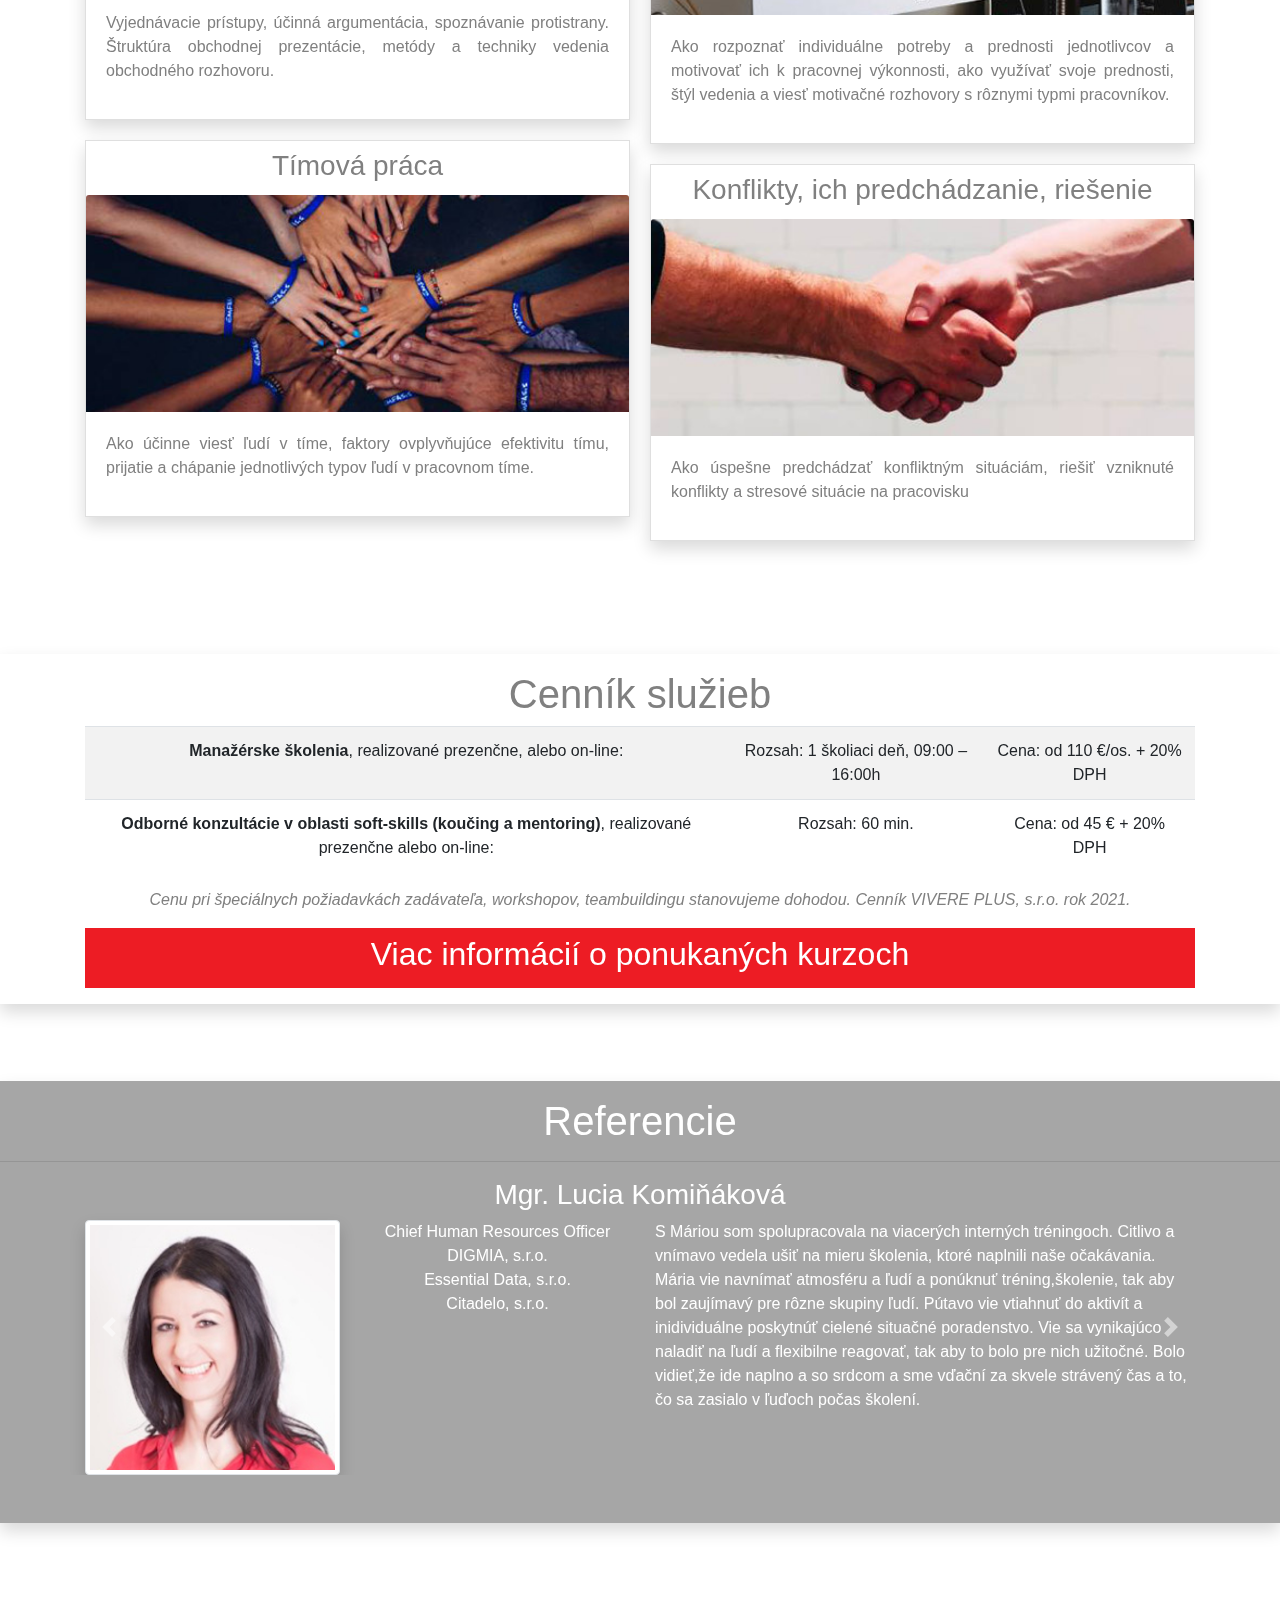
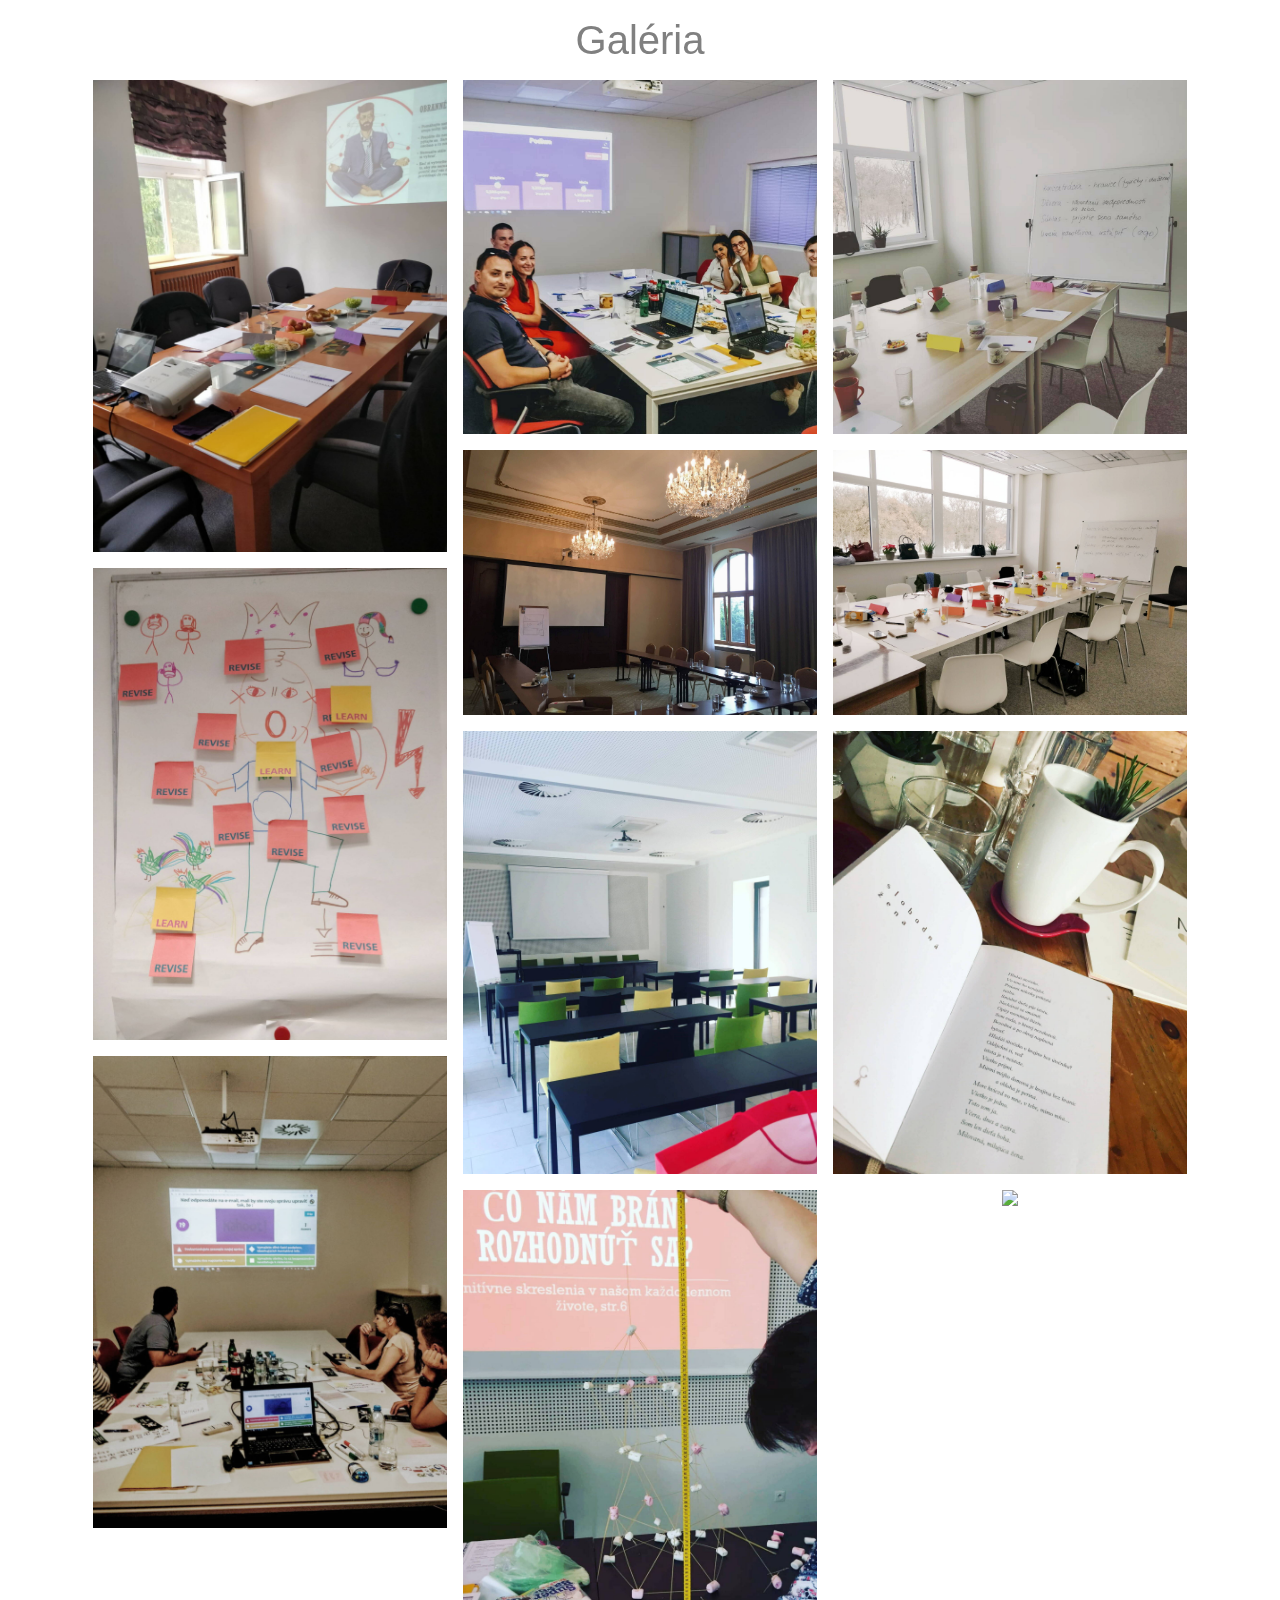
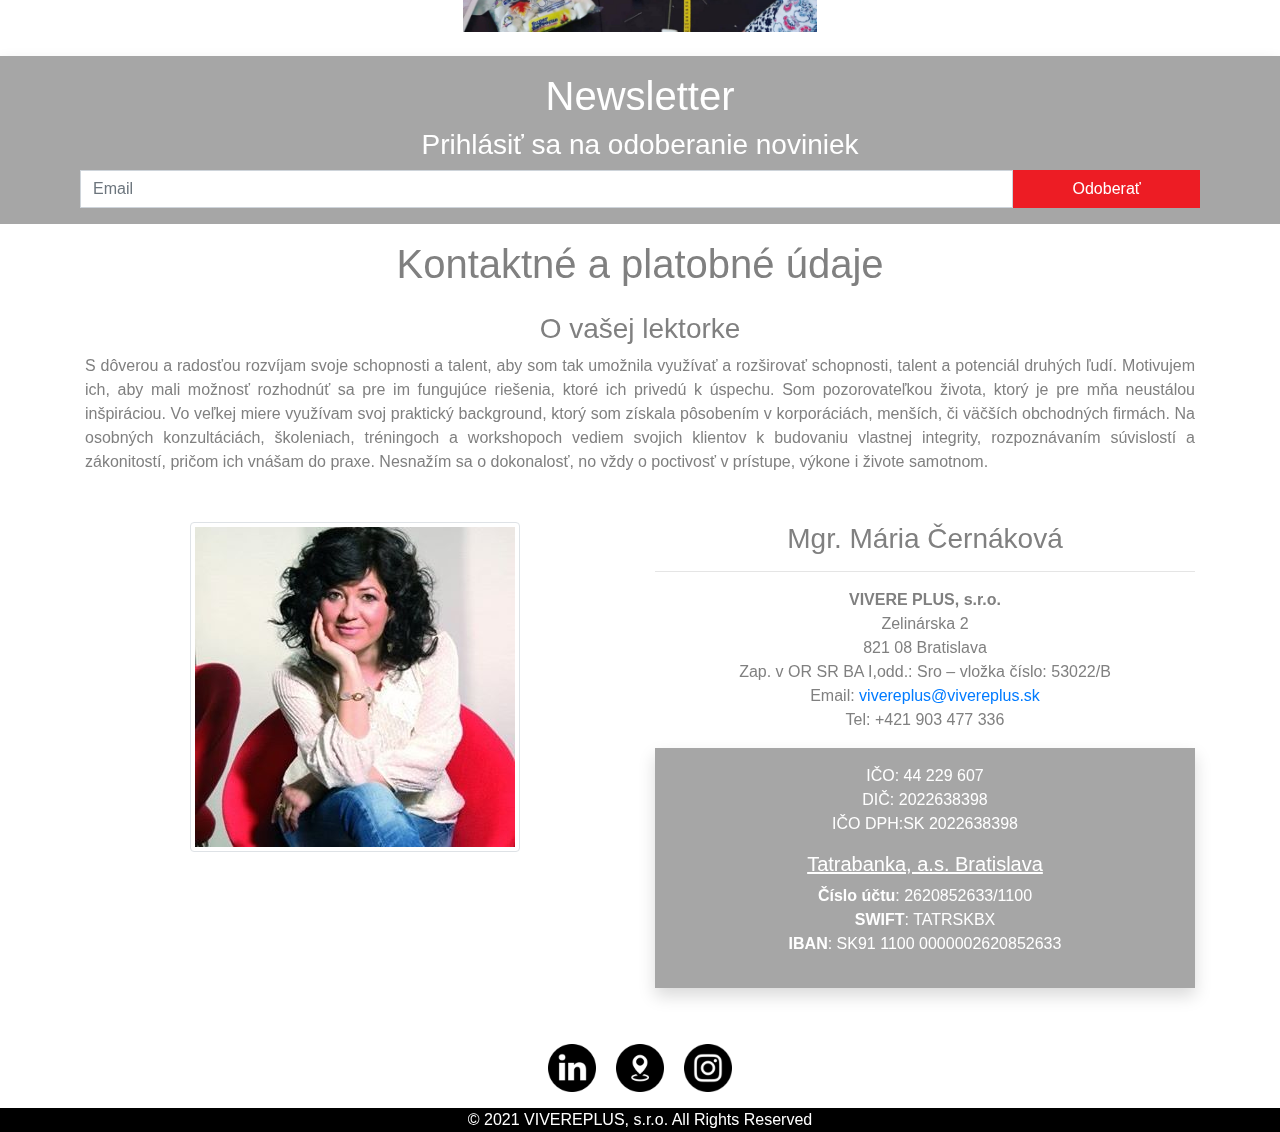
==== commit 0857132b: "Add training assertiveness" ====
--- a/index.html
+++ b/index.html
@@ -84,29 +84,29 @@
 
     <div class="card-columns">
         <div class="card shadow">
-          <h3 class="mt-2 card-title">Workshop: Time Management pri hybridnej práci</h3>
-          <img src="images/hybrid-work.jpg" class="card-img-top" alt="Time management">
-          <div class="card-body">
-            <p class="text-justify">
-            <b>Ako zefektívniť svoj Time Management pri hybridnej práci.</b> <br>
-            Cieľom workshopu je efektívne riadenie času,  posudzovanie činností nie len z hľadiska dôležitosti a naliehavosti, no tiež zefektívnenie  potreby sústredenej práce, tímovej práce a času na relax, rodinu a obnovu  životnej energie.
+          <h3 class="mt-2 card-title">Tréning: Asertivita</h3>
+          <img src="images/assertiveness.jpg" class="card-img-top" alt="Time management">
+          <div class="card-body">
+            <p class="text-justify">
+            <b>Ako dosiahnuť svoje ciele bez zbytočného konfliktu?</b> <br>
+            Cieľom tréningu je naučiť sa vhodne reagovať na náročné situácie v našom pracovnom i súkromnom živote s ohľadom na všetkých aktérov.
             </p>
             <div id="new1">
               <table class="table table-striped">
                 <tr><td>Dátum:</td>
-                    <td>29.6.2021, alebo po dohode so zadávateľom</td></tr>
+                    <td>17.9.2021</td></tr>
                 <tr><td>Miesto konania/formát:</td>
-                    <td>on-line (MS TEAMS) alebo prezenčne (podľa preferencie účastníkov)</td></tr>
+                    <td>on-line (MS TEAMS) alebo prezenčne Bratislava - adresu upresníme dodatočne (podľa preferencie účastníkov)</td></tr>
                 <tr><td>Trvanie:</td>
-                    <td>3X60 min. / 9:00 -12:00 hod.</td></tr>
+                    <td>9:00 -15:30 hod.</td></tr>
                 <tr><td>Počet účastníkov:</td>
                     <td>max. 10 osôb</td></tr>
                 <tr><td>Cena:</td>
-                    <td>68 Eur/1 os. + 20 % DPH</td></tr>
+                    <td>130 Eur/1 os. + 20 % DPH</td></tr>
                 <tr><td>Oblasť:</td>
-                    <td>Time a Stress Management, tímová spolupráca, Work-Life Balance</td></tr>
+                    <td>Asertívna komunikácia, Komunikačné zručnosti, Emocionálna inteligencia, Vyjednávanie, Riešenie náročných situácií</td></tr>
               </table>
-              <a href="/2021-07-workshopy.html#hybrid" target="_blank" class="dark btn btn-primary btn-block">Viac info a registrácia</a>
+              <a href="/2021-07-workshopy.html#asertivita" target="_blank" class="dark btn btn-primary btn-block">Viac info a registrácia</a>
             </div>
           </div>
         </div>
